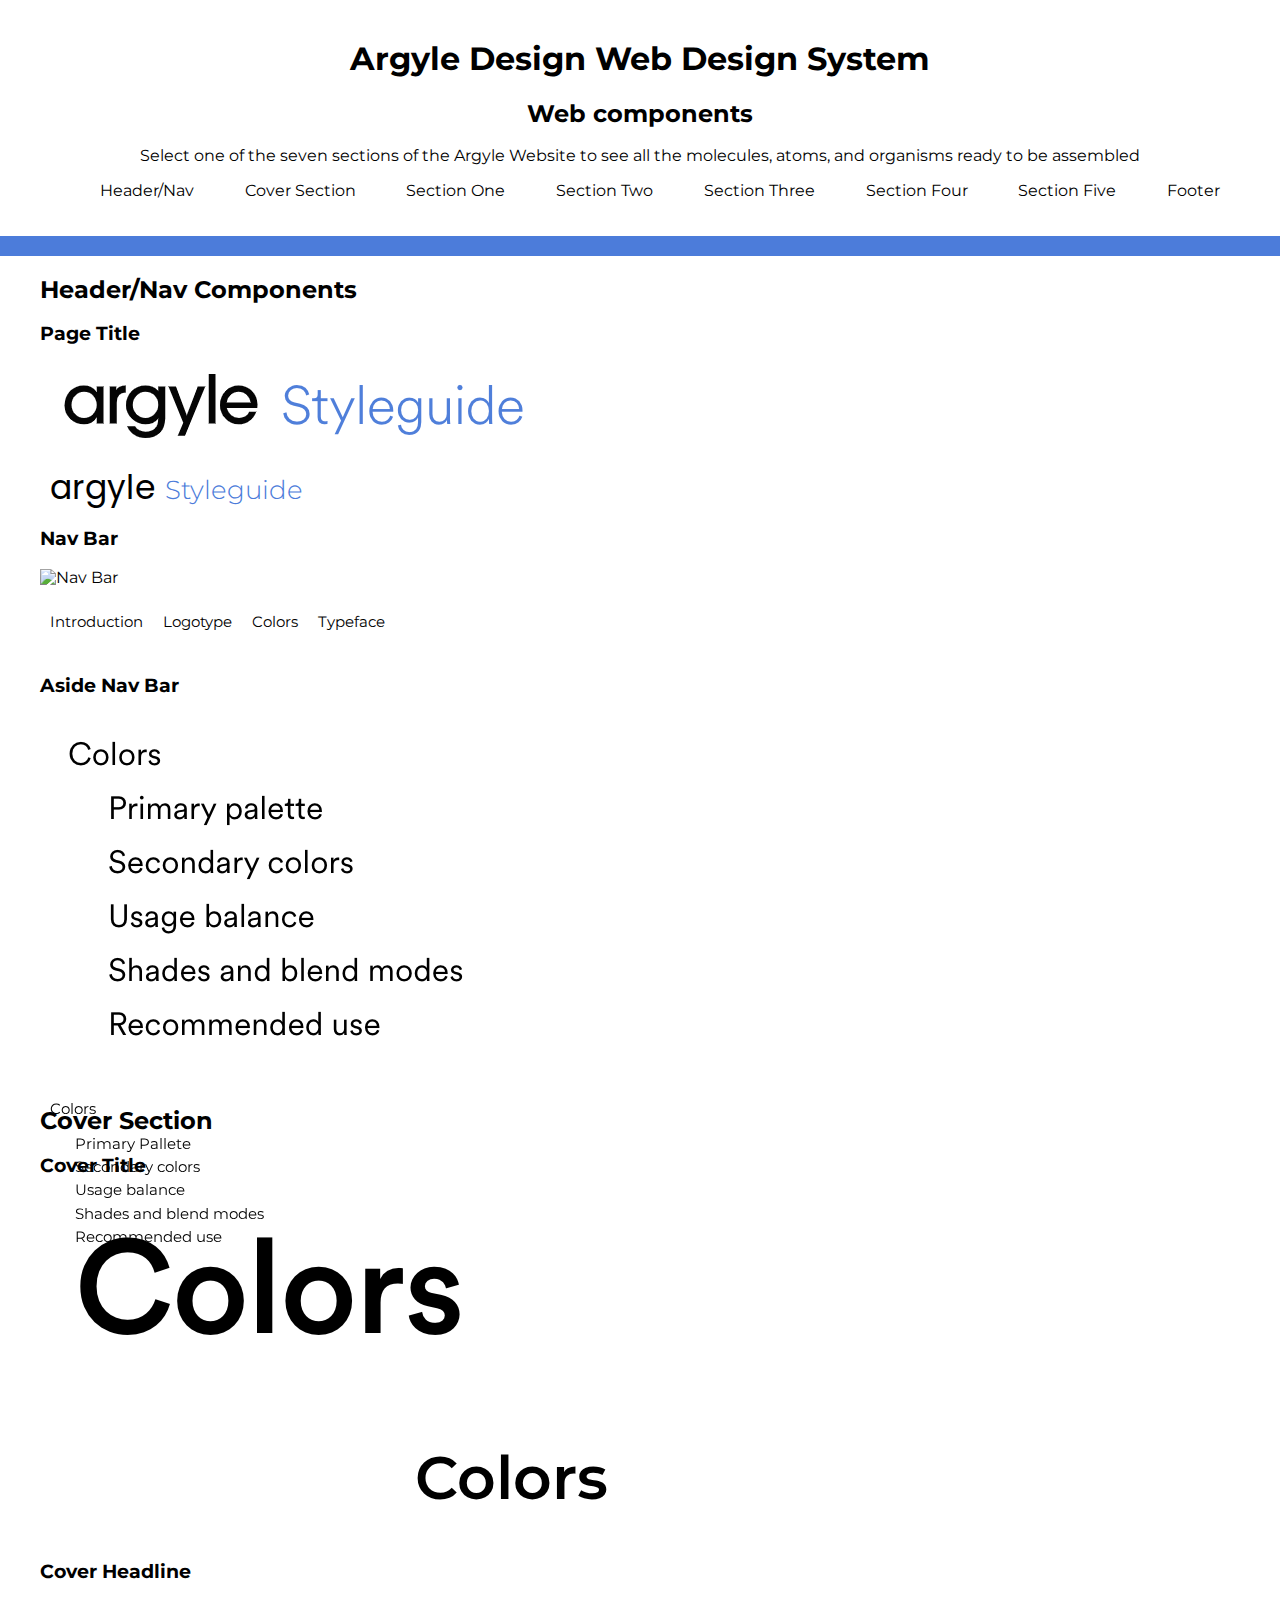
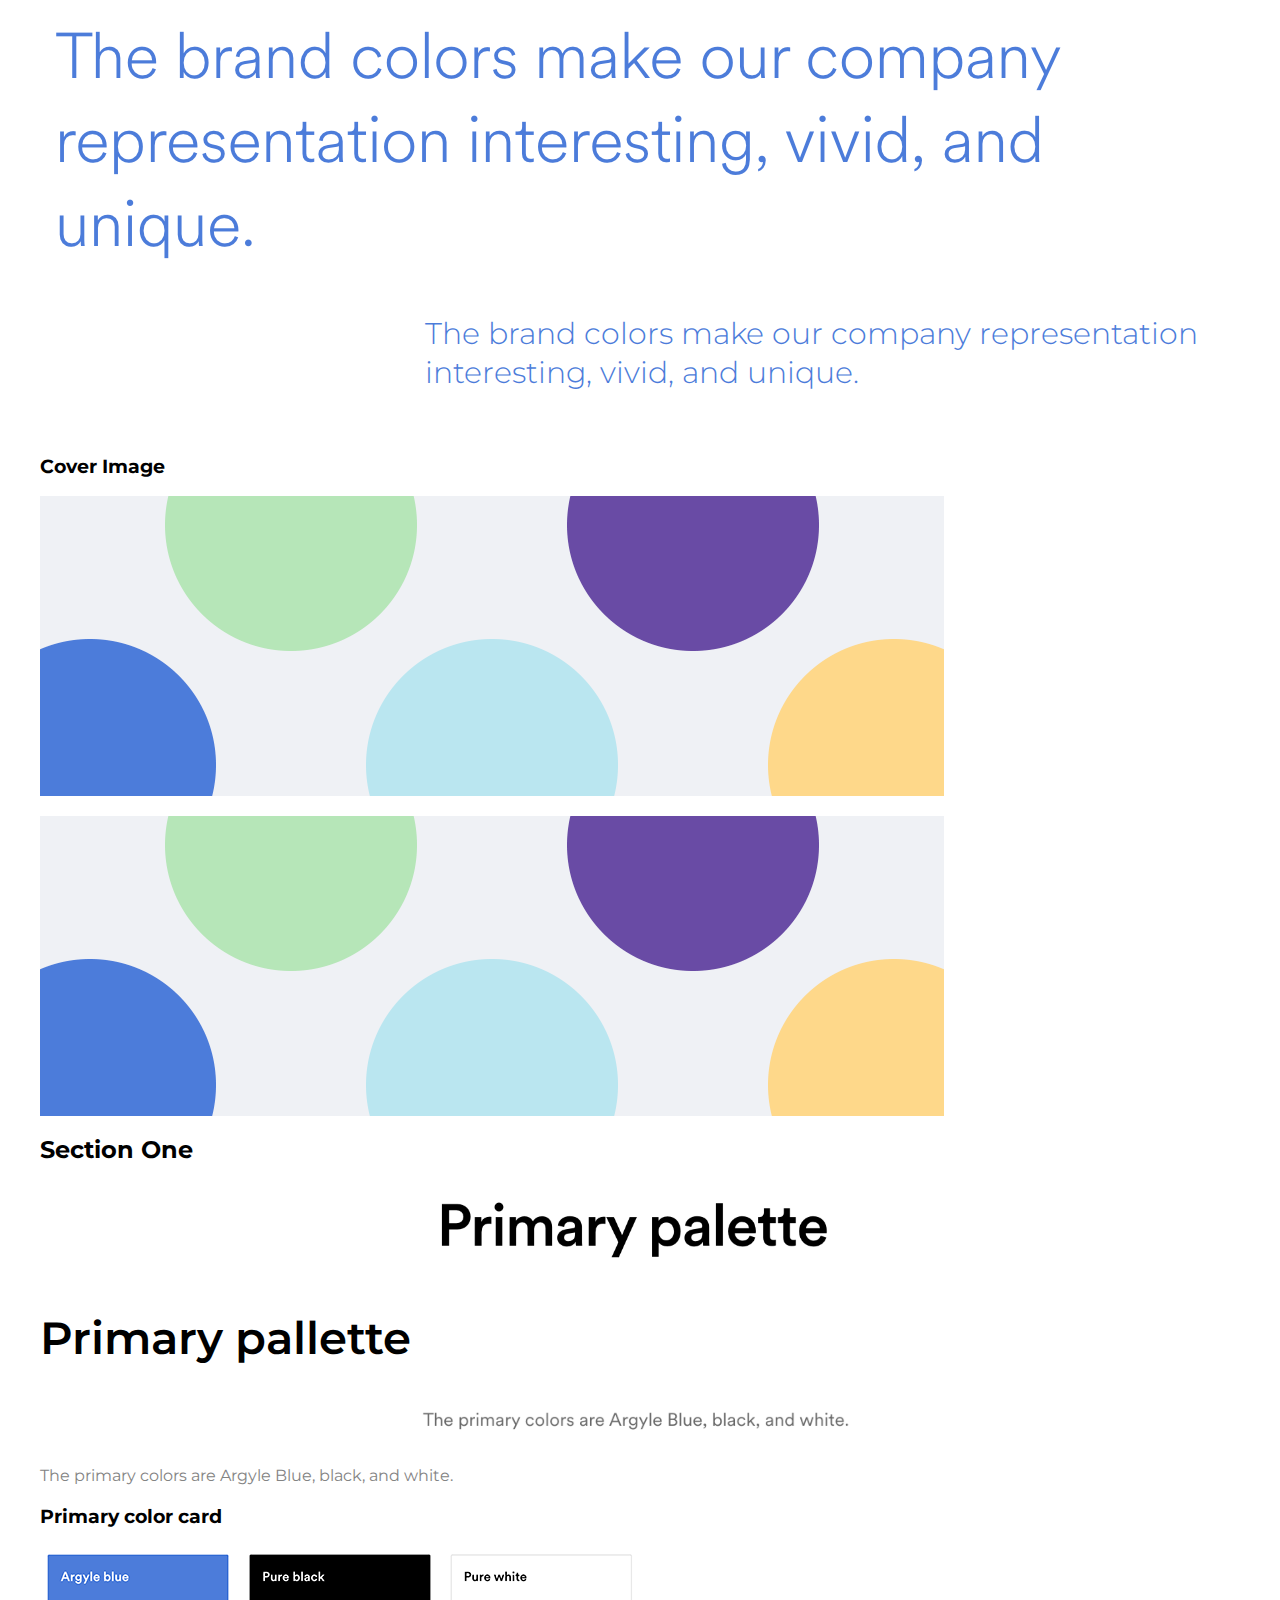
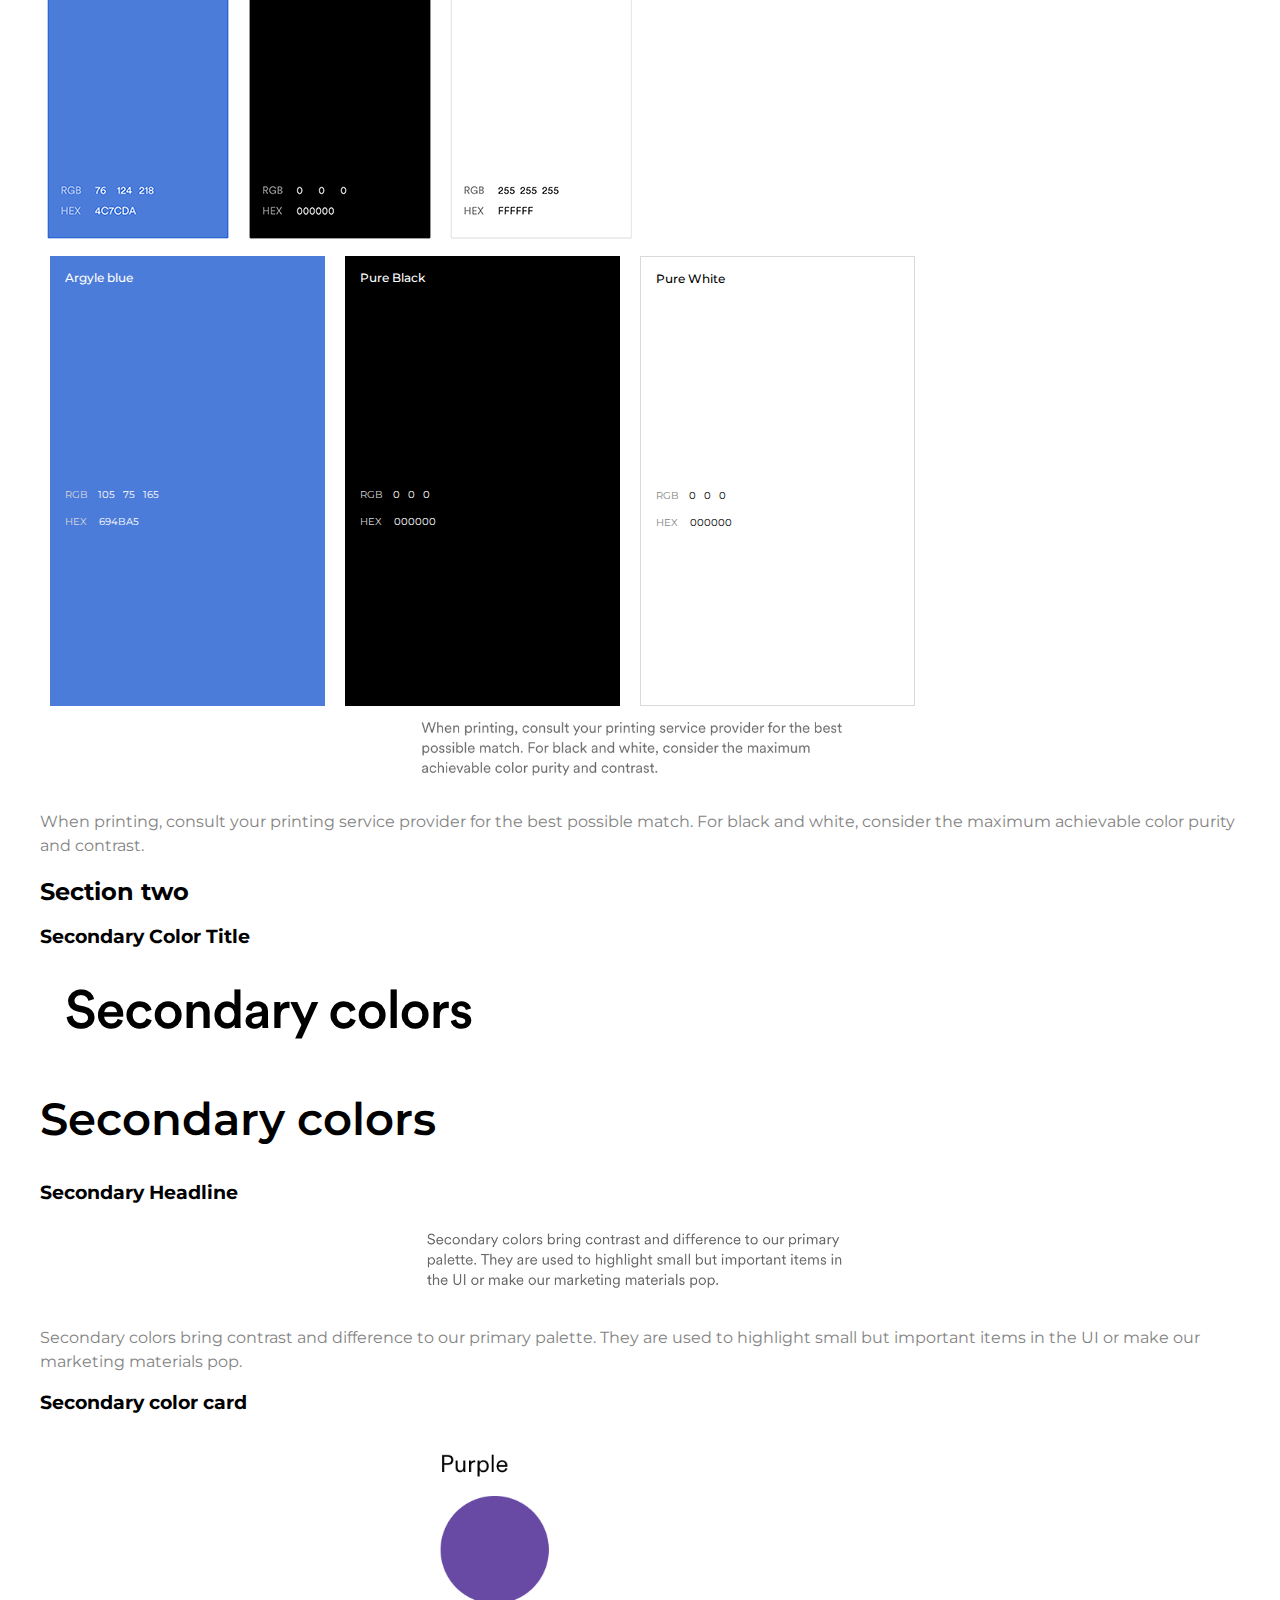
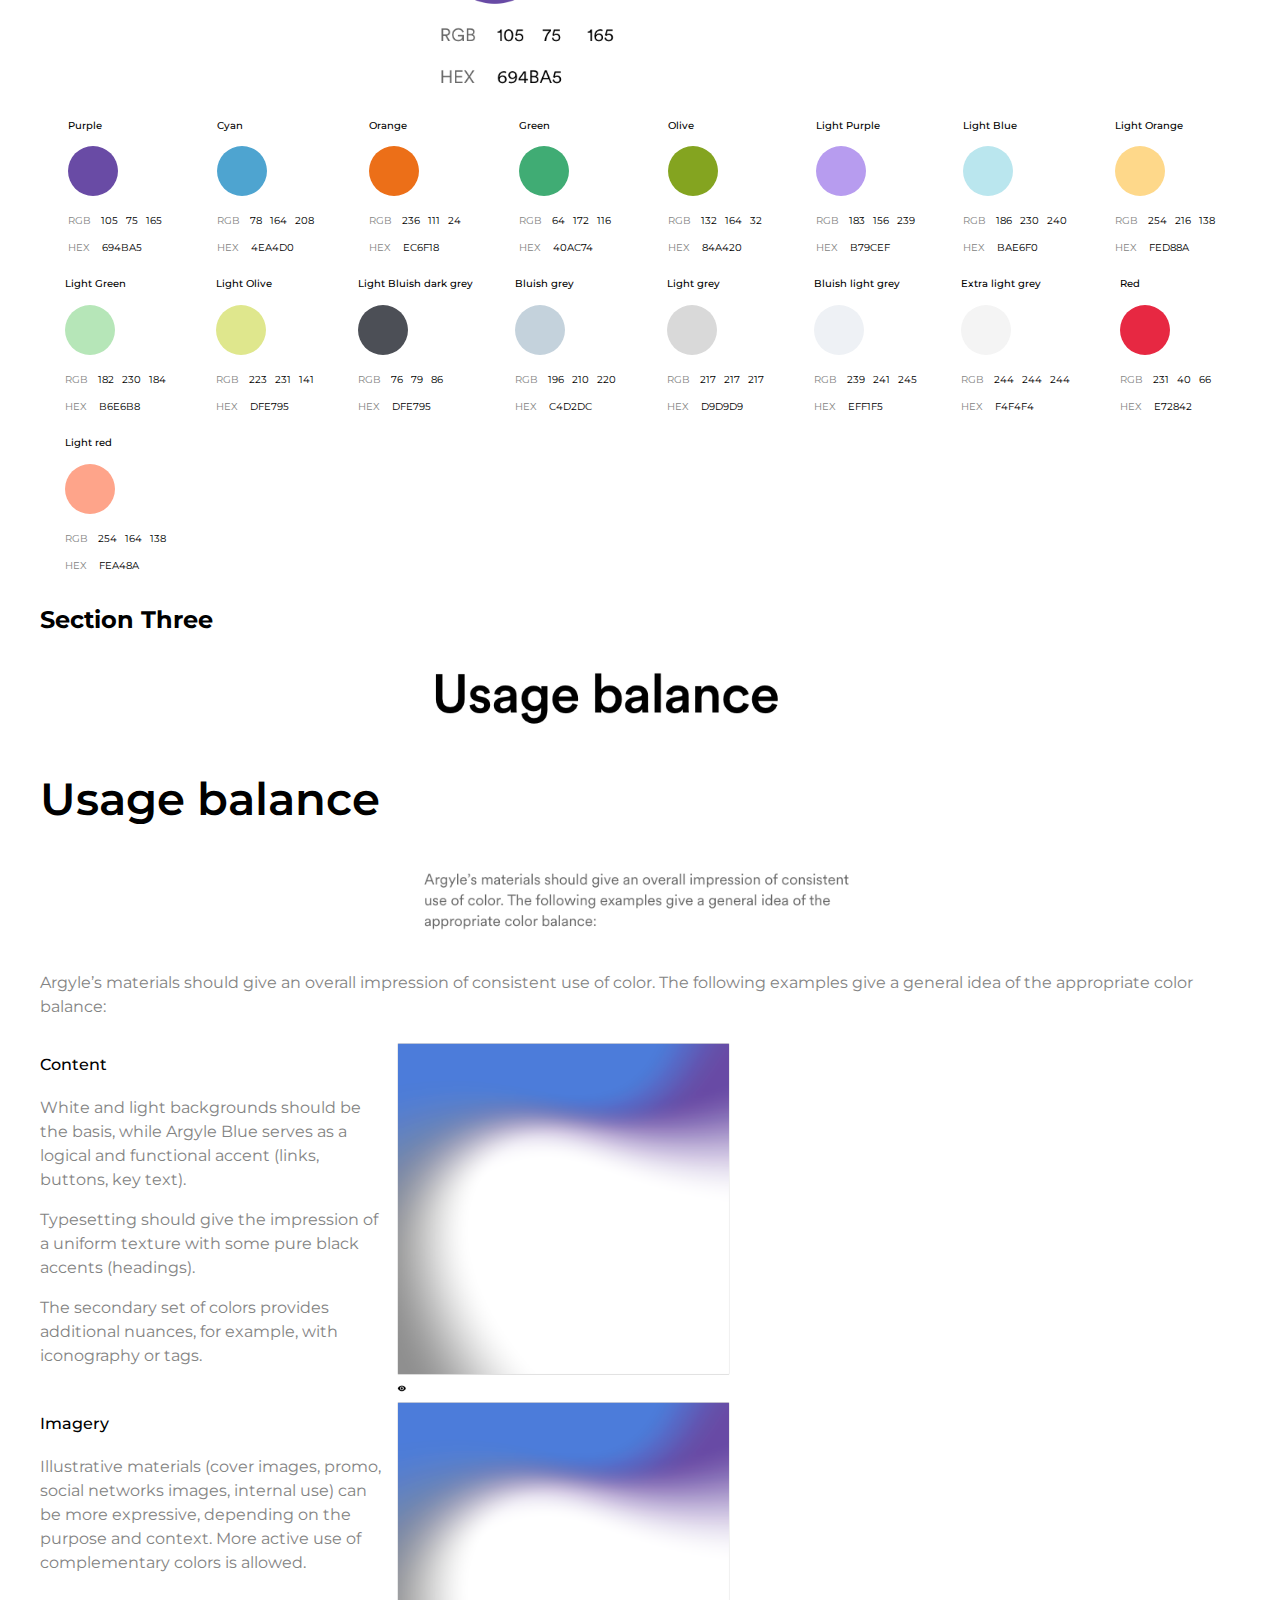
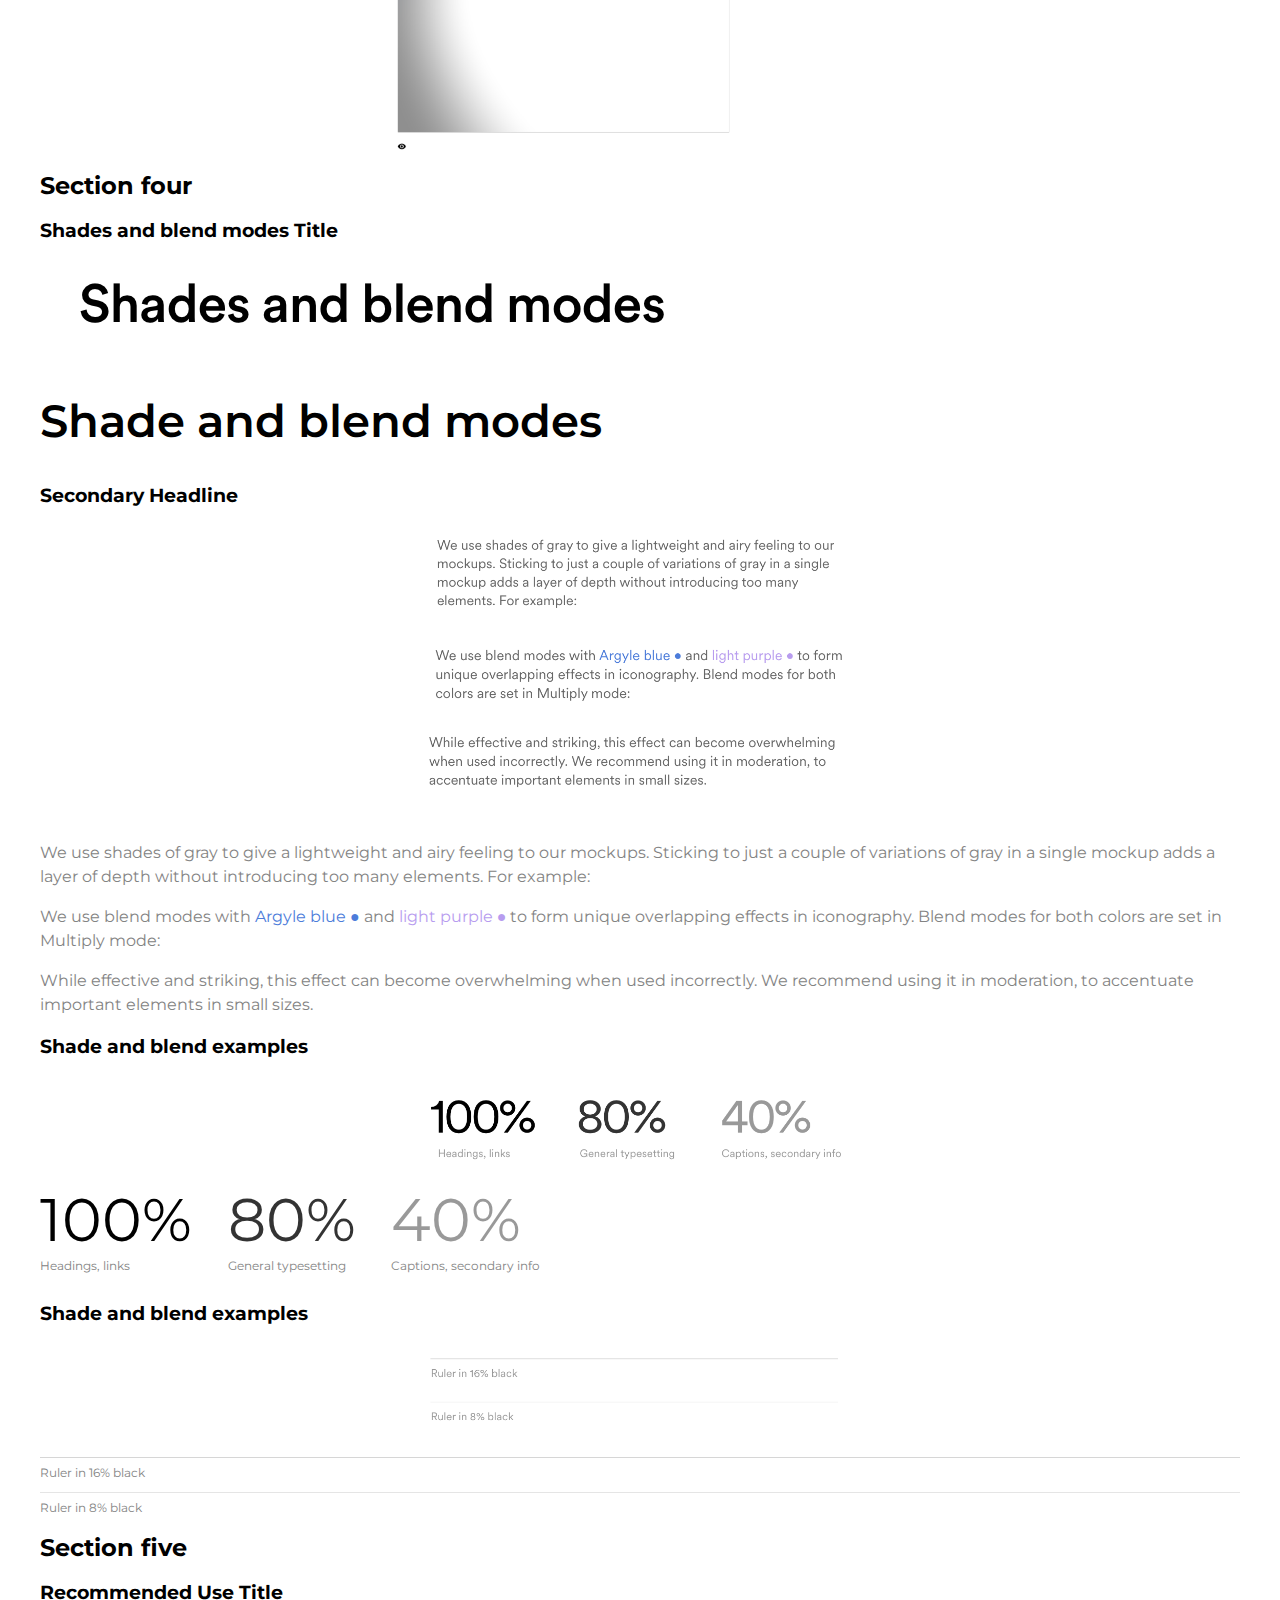
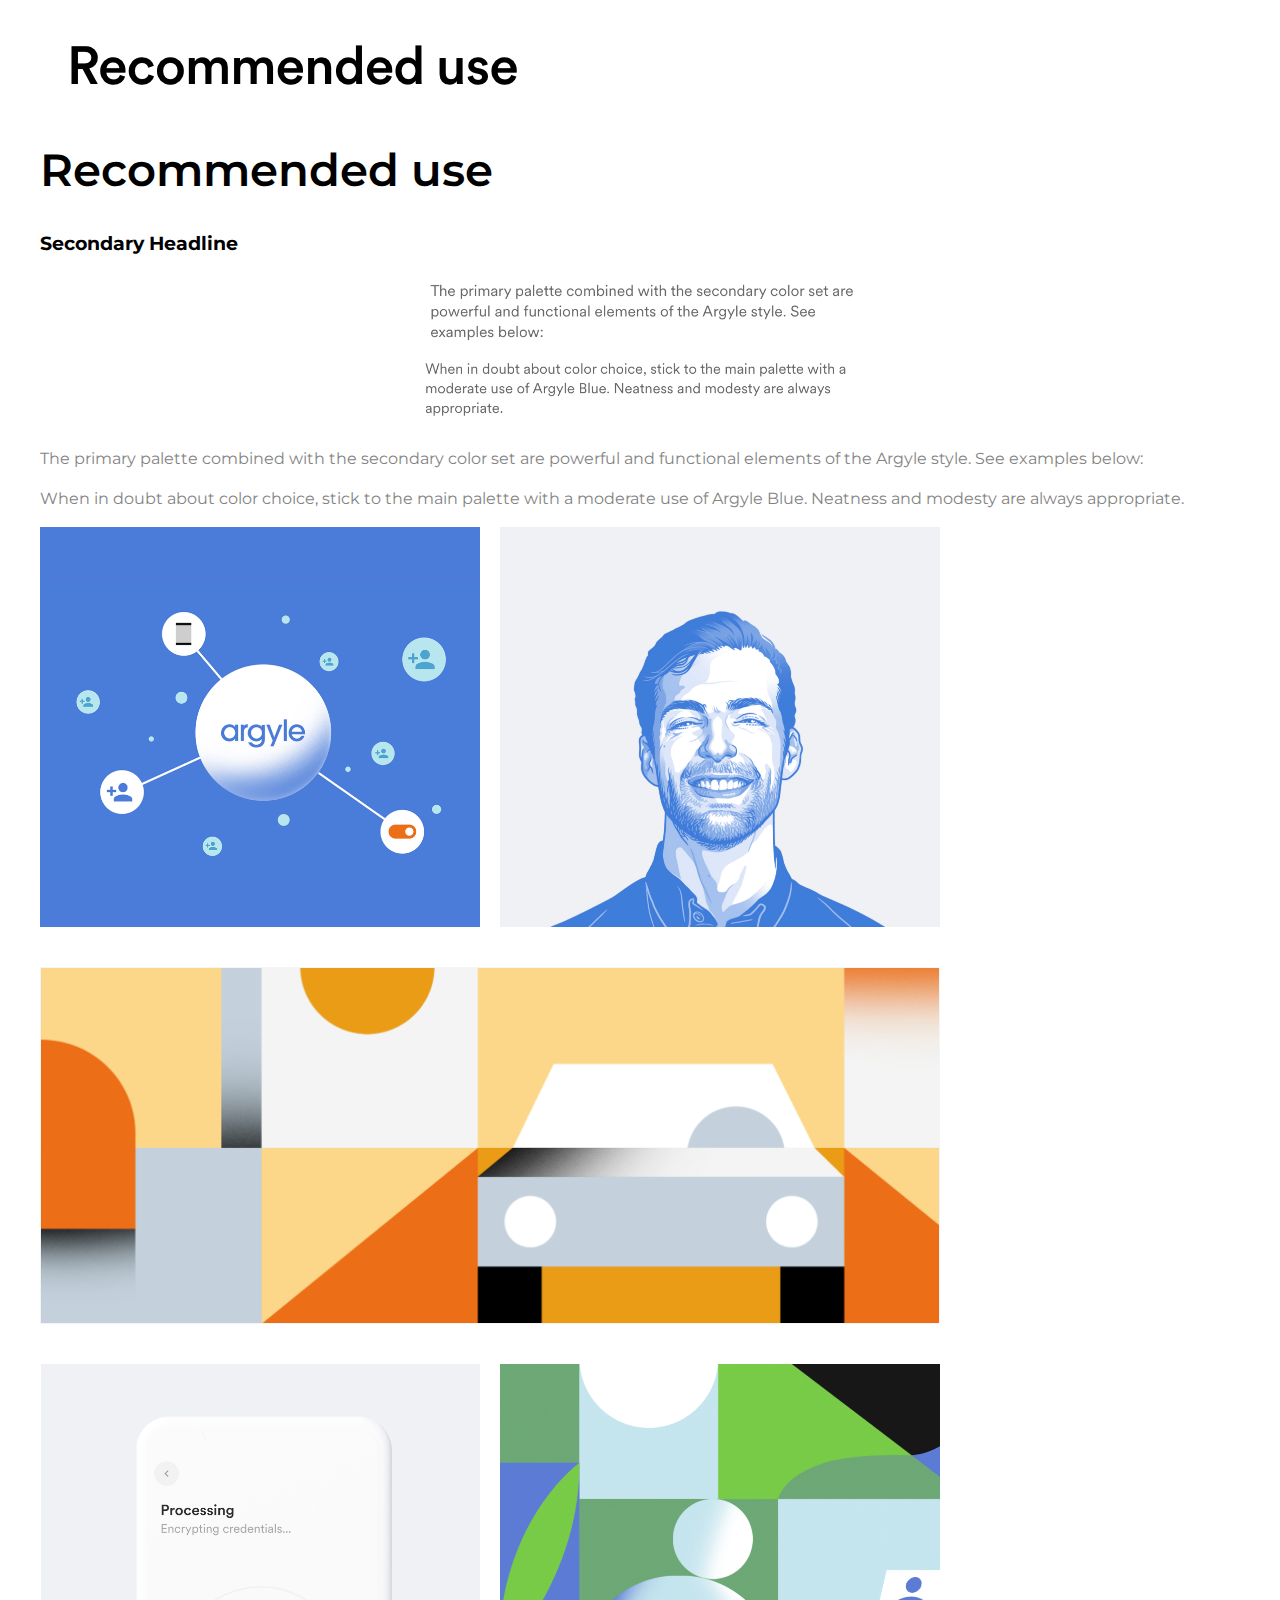
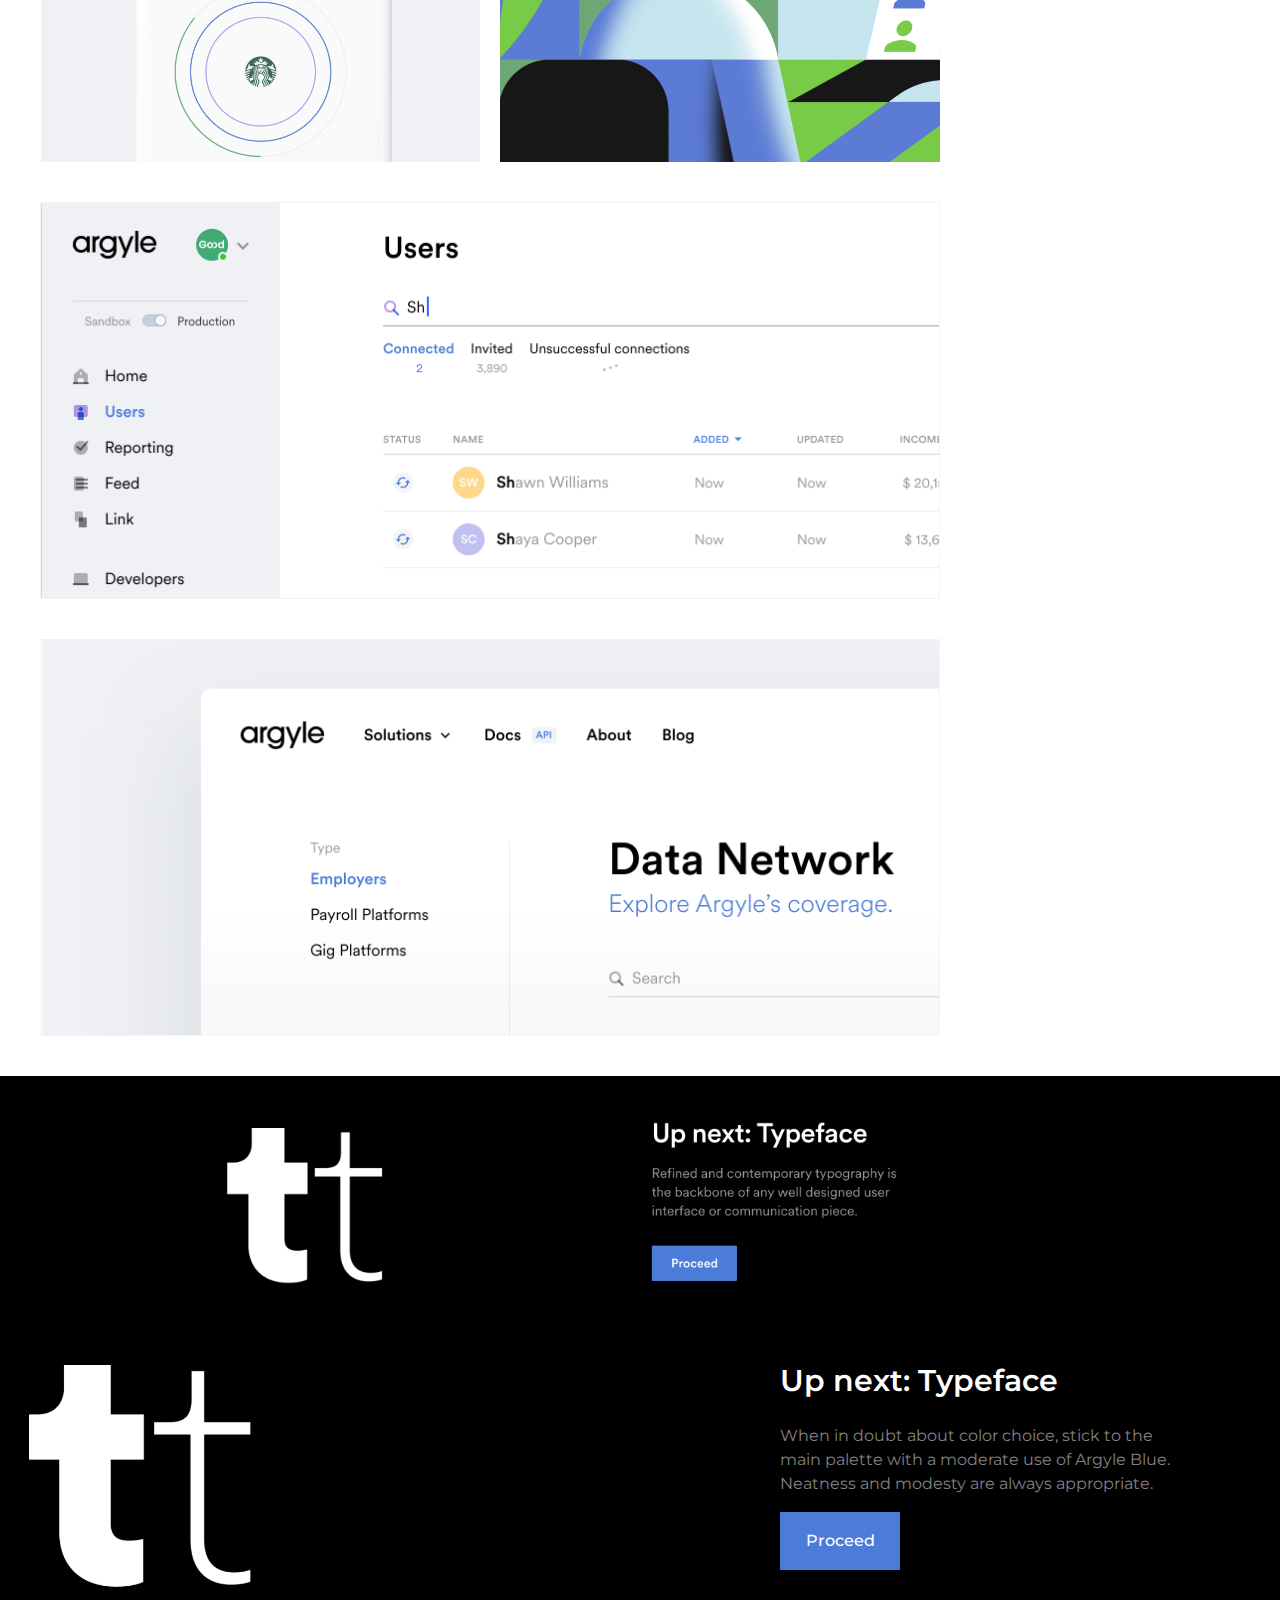
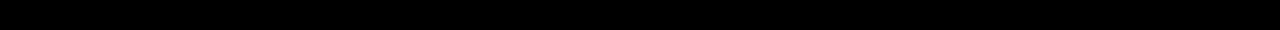
==== components/index.html @ 623e351e "Start of final website" ====
<!DOCTYPE html>
<html lang="en">
    <head>
        <meta charset="UTF-8">
        <link rel="stylesheet" href="../css/main.css">
        <link href="../css/normalize.css" rel="stylesheet">        
        <link rel="preconnect" href="https://fonts.gstatic.com">
<link href="https://fonts.googleapis.com/css2?family=Montserrat:wght@100;200;300;400;500;600;700;800;900&family=Poppins:wght@100;200;300;400;500;600;700&display=swap" rel="stylesheet">
    <title>Components | argyle styleguide</title>
    </head>

    <body>
    <div class="page-header__color">
        <div class="page-header">
        <h1>Argyle Design Web Design System</h1>
        <h2>Web components</h2>
            <p>Select one of the seven sections of the Argyle Website to see all the molecules, atoms, and organisms ready to be assembled</p>
        <ul class="pagenav">
            <li><a href="#header-nav">Header/Nav</a></li>
            <li><a href="#cover-section">Cover Section</a></li>
            <li><a href="#section-one">Section One</a></li>
            <li><a href="#section-two">Section Two</a></li>
            <li><a href="#section-three">Section Three</a></li>
            <li><a href="#section-four">Section Four</a></li>
            <li><a href="#section-five">Section Five</a></li>
            <li><a href="#footer">Footer</a></li>
        </ul>
    </div>
</div>
    <div class="site__container">
        <h2 id="header-nav">Header/Nav Components</h2>
        <article class="component">
            <h3 class="component__name">Page Title</h3>
            <img 
            srcset="../components/img/argyleStyleguideImages/Header/Header_sitename.png 2x"
            src="../components/img/argyleStyleguideImages/Header/Header_sitename.png"
            alt="page title">
        <div class="component_code">
            <h1><span class="site__name1">argyle</span><span class="site__name2">Styleguide</span></h1>
        </div>
        </article>

        <article class="component">
            <h3 class="component__name">Nav Bar</h3>
            <img 
            srcset="../components/img/argyleStyleguideImages/Header/navbar_list.png 2x"
            src="../components/img/argyleStyleguideImages/Header/navbar_list.pngf"
            alt="Nav Bar">
        <div class="navbar">
            <ul class="navbar__list">
                <li><a href="https://argyle.design/typeface/">Introduction</a></li>
                <li><a href="https://argyle.design/logo/">Logotype</a></li>
                <li class="navbar__current"><a href="https://argyle.design/colors/">Colors</a></li>
                <li><a href="https://argyle.design/typeface/">Typeface</a></li>
            </Ul>
        </div>
        </article>

        <article class="component">
            <h3 class="component__name">Aside Nav Bar</h3>
            <img
            srcset="img/argyleStyleguideImages/aside/asidenav.png 2x"
            src="img/argyleStyleguideImages/aside/asidenav.png"
            alt="Aside Nav Bar">
        <div class="asidenavbar">
            <h2 class="asidenavbor__menutitle">Colors</h2>
            <ul class="asidenavbar__list">
                <li><a href="#!">Primary Pallete</a></li>
                <li><a href="#!">Secondary colors</a></li>
                <li><a href="#!">Usage balance</a></li>
                <li><a href="#!">Shades and blend modes</a></li>
                <li><a href="#!">Recommended use</a></li>
            </Ul>
        </div>
        </article>

        <h2 id="cover-section">Cover Section</h2>
        <article class="component">
            <h3 class="component__name">Cover Title</h3>
            <img 
            srcset="img/argyleStyleguideImages/cover/cover__title.png 2x"
            src="img/argyleStyleguideImages/cover/cover__title.png"
            alt="Cover Title">
        <div class="component">
            <h2 class="cover__title">Colors</h2>
        </div>
        </article>

        <article class="component">
            <h3 class="component__name">Cover Headline</h3>
            <img 
            srcset="../components/img/argyleStyleguideImages/cover/cover__headline@2x.png 2x"
            src="../components/img/argyleStyleguideImages/cover/cover__headline@2x.png" alt="covercontent">
        <div class="component_code">
            <p class="cover__headline">The brand colors make our company representation interesting, vivid, and unique.</p>
        </div>
        </article>

        <article class="component">
            <h3 class="component__name">Cover Image</h3>
            <img 
            srcset="../components/img/argyleStyleguideImages/cover/cover__image.png 2x"
          src="../components/img/argyleStyleguideImages/cover/cover__image.png"
          alt="Cover Image">
        <div class="component_code">
            <img class="cover__image"
          src="../components/img/argyleStyleguideImages/cover/cover__image.png"
          alt="Cover Image">
        </div>
        </article>
        
        <h2 id="section-one">Section One</h2>
        <article class="component">
            <div class="sectionone">
            <img class="sectionone__image"
            src="../components/img/argyleStyleguideImages/Sectionone/sectionone__title@2x.png"
            alt="sectio one image">
            </div>
        <div class="component">
            <h2 class="section__title">Primary pallette</h2>
        </div>
        </article>

        <article class="component">
            <div class="sectionone">
            <img class="sectionone__image"
            src="../components/img/argyleStyleguideImages/Sectionone/sectionone__heading.png" alt="covercontent">
            </div>
        <div class="component_code">
            <p class="section__headline">The primary colors are Argyle Blue, black, and white.
            </p>
        </div>
        </article>

<article class="component">
            <h3 class="component__name">Primary color card</h3>
            <img 
            srcset="../components/img/argyleStyleguideImages/Sectionone/sectionone__card@2x.png 2x"
            src="../components/img/argyleStyleguideImages/Sectionone/sectionone__card@2x.png"
            alt="section one card">

    <div class="colorcardcontainer">
            <div class="primarycolorcard">
                <h2 class="primarycolorcard__title">Argyle blue</h2>
                    <div class="primarycolorcard__rgb"><span                    class="primarycolorcard__rgb--title">RGB</span><span class="primarycolorcard__rgb--numbers">105  75  165</span>
                    </div>
                <div class="primarycolorcard__hex"><span class="primarycolorcard__hex--title">HEX</span><span class="primarycolorcard__hex--numbers">694BA5</span>
                </div>
            </div>

            <div class="component">
                <div class="primarycolorcard__black">
                    <h2 class="primarycolorcard__title">Pure Black</h2>
                    <div class="primarycolorcard__rgb"><span class="primarycolorcard__rgb--title">RGB</span><span class="primarycolorcard__rgb--numbers">0  0  0</span>
                    </div>
                    <div class="primarycolorcard__hex"><span class="primarycolorcard__hex--title">HEX</span><span class="primarycolorcard__hex--numbers">000000</span>
                    </div>
                </div>
            </div>

            <div class="component">
                <div class="primarycolorcard__white">
                <h2 class="primarycolorcard__title--white">Pure White</h2>
                <div class="primarycolorcard__rgb"><span class="primarycolorcard__rgb--titlewhite">RGB</span><span class="primarycolorcard__rgb--numberswhite">0  0  0</span>
                </div>
                <div class="primarycolorcard__hexwhite"><span class="primarycolorcard__hex--titlewhite">HEX</span><span class="primarycolorcard__hex--numberswhite">000000</span>
                </div>
            </div>
            </div>
    </div> <!--colorcardcontainer-->
</article>

        <article class="component">
            <div class="sectionone">
            <img 
            class="sectionone__image"
            src="../components/img/argyleStyleguideImages/Sectionone/sectionone__content.png" alt="covercontent">
            </div>
        <div class="component_code">
            <p class="section__headline">When printing, consult your printing service provider for the best possible match. For black and white, consider the maximum achievable color purity and contrast.
            </p>
        </div>
        </article>

        <h2 id="section-two">Section two</h2>
        <h3 class="component__name">Secondary Color Title</h3>
        <article class="component">
            <img 
            srcset="img/argyleStyleguideImages/Sectiontwo/section__title.png"
            src="img/argyleStyleguideImages/Sectiontwo/section__title.png"
            alt="section two title">
        <div class="component">
            <h2 class="section__title">Secondary colors</h2>
        </div>
        </article>

        <article class="component">
            <h3 class="component__name">Secondary Headline</h3>
            <div class="sectionone">
            <img class="sectionone__image"
            src="../components/img/argyleStyleguideImages/Sectiontwo/section__heading.png" alt="covercontent">
            </div>
        <div class="component_code">
            <p class="section__headline">Secondary colors bring contrast and difference to our primary palette. They are used to highlight small but important items in the UI or make our marketing materials pop. </p>
        </div>
        </article>

        <article class="component">
            <h3 class="component__name">Secondary color card</h3>
            <div class="sectionone">
            <img class="sectionone__image"
            srcset="img/argyleStyleguideImages/Sectiontwo/sectiontwocard.png"
            src="img/argyleStyleguideImages/Sectiontwo/sectiontwocard.png"
            alt="section two color card">
            </div>
        
    <div class="secondarycolorcard__grid">
        <div class="colorcard">
            <h2 class="colorcard__title">Purple</h2>
            <span class="colorcard__dot"></span>
            <div class="colorcard__rgb"><span class="colorcard__rgb--title">RGB</span><span class="colorcard__rgb--numbers">105  75  165</span></div>
            <div class="colorcard__hex"><span class="colorcard__hex--title">HEX</span><span class="colorcard__hex--numbers">694BA5</span></div>
        </div>

        <div class="colorcard">
            <h2 class="colorcard__title">Cyan</h2>
            <span class="colorcard__dot--cyan"></span>
            <div class="colorcard__rgb"><span class="colorcard__rgb--title">RGB</span><span class="colorcard__rgb--numbers">78  164  208</span></div>
            <div class="colorcard__hex"><span class="colorcard__hex--title">HEX</span><span class="colorcard__hex--numbers">4EA4D0</span></div>
        </div>

        <div class="colorcard">
            <h2 class="colorcard__title">Orange</h2>
            <span class="colorcard__dot--orange"></span>
            <div class="colorcard__rgb"><span class="colorcard__rgb--title">RGB</span><span class="colorcard__rgb--numbers">236  111  24</span></div>
            <div class="colorcard__hex"><span class="colorcard__hex--title">HEX</span><span class="colorcard__hex--numbers">EC6F18</span></div>
        </div>
            
        <div class="colorcard">
            <h2 class="colorcard__title">Green</h2>
            <span class="colorcard__dot--green"></span>
            <div class="colorcard__rgb"><span class="colorcard__rgb--title">RGB</span><span class="colorcard__rgb--numbers">64  172  116</span></div>
            <div class="colorcard__hex"><span class="colorcard__hex--title">HEX</span><span class="colorcard__hex--numbers">40AC74</span></div>
        </div>

        <div class="colorcard">
            <h2 class="colorcard__title">Olive</h2>
            <span class="colorcard__dot--olive"></span>
            <div class="colorcard__rgb"><span class="colorcard__rgb--title">RGB</span><span class="colorcard__rgb--numbers">132  164  32</span></div>
            <div class="colorcard__hex"><span class="colorcard__hex--title">HEX</span><span class="colorcard__hex--numbers">84A420</span></div>
        </div>
            
        <div class="colorcard">
            <h2 class="colorcard__title">Light Purple</h2>
            <span class="colorcard__dot--lightpurple"></span>
            <div class="colorcard__rgb"><span class="colorcard__rgb--title">RGB</span><span class="colorcard__rgb--numbers">183  156  239</span></div>
            <div class="colorcard__hex"><span class="colorcard__hex--title">HEX</span><span class="colorcard__hex--numbers">B79CEF</span></div>
        </div>

        <div class="colorcard">
            <h2 class="colorcard__title">Light Blue</h2>
            <span class="colorcard__dot--lightblue"></span>
            <div class="colorcard__rgb"><span class="colorcard__rgb--title">RGB</span><span class="colorcard__rgb--numbers">186  230  240</span></div>
            <div class="colorcard__hex"><span class="colorcard__hex--title">HEX</span><span class="colorcard__hex--numbers">BAE6F0</span></div>
        </div>

        <div class="colorcard">
            <h2 class="colorcard__title">Light Orange</h2>
            <span class="colorcard__dot--lightorange"></span>
            <div class="colorcard__rgb"><span class="colorcard__rgb--title">RGB</span><span class="colorcard__rgb--numbers">254  216  138</span></div>
            <div class="colorcard__hex"><span class="colorcard__hex--title">HEX</span><span class="colorcard__hex--numbers">FED88A</span></div>
        </div>

        <div class="colorcard">
            <h2 class="colorcard__title">Light Green</h2>
            <span class="colorcard__dot--lightgreen"></span>
            <div class="colorcard__rgb"><span class="colorcard__rgb--title">RGB</span><span class="colorcard__rgb--numbers">182  230  184</span></div>
            <div class="colorcard__hex"><span class="colorcard__hex--title">HEX</span><span class="colorcard__hex--numbers">B6E6B8
            </span></div>
        </div>

        <div class="colorcard">
            <h2 class="colorcard__title">Light Olive</h2>
            <span class="colorcard__dot--lightolive"></span>
            <div class="colorcard__rgb"><span class="colorcard__rgb--title">RGB</span><span class="colorcard__rgb--numbers">223 231 141</span></div>
            <div class="colorcard__hex"><span class="colorcard__hex--title">HEX</span><span class="colorcard__hex--numbers">DFE795</span></div>
        </div>

        <div class="colorcard">
            <h2 class="colorcard__title">Light Bluish dark grey</h2>
            <span class="colorcard__dot--bdg"></span>
            <div class="colorcard__rgb"><span class="colorcard__rgb--title">RGB</span><span class="colorcard__rgb--numbers">76 79 86</span></div>
            <div class="colorcard__hex"><span class="colorcard__hex--title">HEX</span><span class="colorcard__hex--numbers">DFE795</span></div>
        </div>

        <div class="colorcard">
            <h2 class="colorcard__title">Bluish grey</h2>
            <span class="colorcard__dot--bluishgrey"></span>
            <div class="colorcard__rgb"><span class="colorcard__rgb--title">RGB</span><span class="colorcard__rgb--numbers">196 210 220</span></div>
            <div class="colorcard__hex"><span class="colorcard__hex--title">HEX</span><span class="colorcard__hex--numbers">C4D2DC</span></div>
        </div>

        <div class="colorcard">
            <h2 class="colorcard__title">Light grey</h2>
            <span class="colorcard__dot--lightgrey"></span>
            <div class="colorcard__rgb"><span class="colorcard__rgb--title">RGB</span><span class="colorcard__rgb--numbers">217 217 217</span></div>
            <div class="colorcard__hex"><span class="colorcard__hex--title">HEX</span><span class="colorcard__hex--numbers">D9D9D9</span></div>
        </div>

        <div class="colorcard">
            <h2 class="colorcard__title">Bluish light grey</h2>
            <span class="colorcard__dot--blg"></span>
            <div class="colorcard__rgb"><span class="colorcard__rgb--title">RGB</span><span class="colorcard__rgb--numbers">239 241 245</span></div>
            <div class="colorcard__hex"><span class="colorcard__hex--title">HEX</span><span class="colorcard__hex--numbers">EFF1F5</span></div>
        </div>

        <div class="colorcard">
            <h2 class="colorcard__title">Extra light grey</h2>
            <span class="colorcard__dot--elg"></span>
            <div class="colorcard__rgb"><span class="colorcard__rgb--title">RGB</span><span class="colorcard__rgb--numbers">244 244 244</span></div>
            <div class="colorcard__hex"><span class="colorcard__hex--title">HEX</span><span class="colorcard__hex--numbers">F4F4F4</span></div>
        </div>

        <div class="colorcard">
            <h2 class="colorcard__title">Red</h2>
            <span class="colorcard__dot--red"></span>
            <div class="colorcard__rgb"><span class="colorcard__rgb--title">RGB</span><span class="colorcard__rgb--numbers">231 40 66</span></div>
            <div class="colorcard__hex"><span class="colorcard__hex--title">HEX</span><span class="colorcard__hex--numbers">E72842</span></div>
        </div>

        <div class="colorcard">
            <h2 class="colorcard__title">Light red</h2>
            <span class="colorcard__dot--lightred"></span>
            <div class="colorcard__rgb"><span class="colorcard__rgb--title">RGB</span><span class="colorcard__rgb--numbers">254 164 138</span></div>
            <div class="colorcard__hex"><span class="colorcard__hex--title">HEX</span><span class="colorcard__hex--numbers">FEA48A</span></div>
        </div>

    </div>
     
        </article>

        <h2 id="section-three">Section Three</h2>
        <article class="component">
            <div class="sectionone">
            <img class="sectionone__image"
            src="../components/img/argyleStyleguideImages/Sectionthree/section__title.png"
            alt="section three title">
        </div>
        <div class="component">
            <h2 class="section__title">Usage balance</h2>
        </div>
        </article>
        <article class="component">
            <div class="sectionone">
            <img 
            class="sectionone__image"
            src="../components/img/argyleStyleguideImages/Sectionthree/section__heading.png" alt="section three heading">
            </div>
        <div class="component_code">
            <p class="section__headline">Argyle’s materials should give an overall impression of consistent use of color. The following examples give a general idea of the appropriate color balance:
            </p>
        </div>
        </article>

        <div class="usagebalance__container">
            <div class="usagebalance__content">
                <h4>Content</h4>
                <p class="section__headline">White and light backgrounds should be the basis, while Argyle Blue serves as a logical and functional accent (links, buttons, key text).</p>
                <p class="section__headline">Typesetting should give the impression of a uniform texture with some pure black accents (headings).</p>
                <p class="section__headline">The secondary set of colors provides additional nuances, for example, with iconography or tags.</p>
            </div>
            <div class="sectionthree">
            <img class="sectionthree__image" src="../components/img/argyleStyleguideImages/Sectionthree/sectionthreecard__image.png"
            alt="second three card image">
            </div>
        </div>

        <div class="usagebalance__container">
            <div class="usagebalance__content">
                <h4>Imagery</h4>
                <p class="section__headline">Illustrative materials (cover images, promo, social networks images, internal use) can be more expressive, depending on the purpose and context. More active use of complementary colors is allowed.</p>
            </div>
            <div class="sectionthree">
            <img class="sectionthree__image" src="../components/img/argyleStyleguideImages/Sectionthree/sectionthreecard__image.png"
            alt="section three card image">
            </div>
        </div>

        <h2 id="section-four">Section four</h2>
        <h3 class="component__name">Shades and blend modes Title</h3>
        <article class="component">
            <img 
            src="../components/img/argyleStyleguideImages/Sectionfour/section__title.png"
            alt="section four title">
        <div class="component">
            <h2 class="section__title">Shade and blend modes</h2>
        </div>
        </article>

        <article class="component">
            <h3 class="component__name">Secondary Headline</h3>
            <div class="sectionone">
            <img class="sectionone__image"
            src="../components/img/argyleStyleguideImages/Sectionfour/section__content.png" alt="section four content">
            <img class="sectionone__image"
            src="../components/img/argyleStyleguideImages/Sectionfour/shade__content.png"
            alt="section four content">
            <img class="sectionone__image"
            src="../components/img/argyleStyleguideImages/Sectionfour/shade__content2.png"
            alt="section four content">
            </div>
          
        <div class="component_code">
            <p class="section__headline">We use shades of gray to give a lightweight and airy feeling to our mockups. Sticking to just a couple of variations of gray in a single mockup adds a layer of depth without introducing too many elements. For example: </p>
            <p class="section__headline">We use blend modes with <span class="blue"> Argyle blue &#x25cf; </span> and <span class="lightpurple"> light purple &#x25cf; </span> to form unique overlapping effects in iconography. Blend modes for both colors are set in Multiply mode:</p>
            <p class="section__headline">While effective and striking, this effect can become overwhelming when used incorrectly. We recommend using it in moderation, to accentuate important elements in small sizes. </p>
        </div>
        </article>

        <article>
        <h3 class="component__name">Shade and blend examples</h3>
        <div class="sectionone">
        <img class="sectionone__image"
        src="../components/img/argyleStyleguideImages/Sectionfour/shade__size—shade.png" alt="shade and size image">
        </div>

            <div class="sectionfourflex">
                <div class="sectionfour100">
                    <p class="sectionfour__100">100%</p>
                    <p class="sectionfourflex__headline">Headings, links</p>
                </div> 
                <div class="sectionfour80">
                    <p class="sectionfour__80">80%</p>
                    <p class="sectionfourflex__headline">General typesetting</p>
                </div>
                <div class="sectionfour40">
                    <p class="sectionfour__40">40%</p>
                    <p class="sectionfourflex__headline">Captions, secondary info</p>
                </div>
            </div>
        </article>

        <article>
            <h3 class="component__name">Shade and blend examples</h3>
            <div class="sectionone">
            <img class="sectionone__image"
            src="../components/img/argyleStyleguideImages/Sectionfour/shade__ruler.png"
            alt="shade ruler">
            </div>
    
                <div class="sectionfourruler">
                    <div class="ruler">
                        <p class="ruler__headline16">Ruler in 16% black</p>
                        <p class="ruler__headline8">Ruler in 8% black</p>
                    </div>
                </div>
        </article>

        <h2 id="section-five">Section five</h2>
        <h3 class="component__name">Recommended Use Title</h3>
        <article class="component">
            <img 
            src="../components/img/argyleStyleguideImages/Sectionfive/section__title.png"
            alt="section five title">
        <div class="component">
            <h2 class="section__title">Recommended use</h2>
        </div>
        </article>

        <article class="component">
            <h3 class="component__name">Secondary Headline</h3>
            <div class="sectionone">
            <img class="sectionone__image"
            src="../components/img/argyleStyleguideImages/Sectionfive/section__heading.png" alt="content image">
            <img class="sectionone__image"
            src="../components/img/argyleStyleguideImages/Sectionfive/section__content.png" alt="content image">
            </div>
          
        <div class="component_code">
            <p class="section__headline">The primary palette combined with the secondary color set are powerful and functional elements of the Argyle style. See examples below: </p>
            <p class="section__headline">When in doubt about color choice, stick to the main palette with a moderate use of Argyle Blue. Neatness and modesty are always appropriate.</p>
        </div>
        </article>

        <article>
        <div class="ru__container">
            <div class="ru__smallimage">
                <img class="image1" src="../components/img/argyleStyleguideImages/Sectionfive/sectionfive__imagesmall1.png" alt="small image 1">
                <img class="image2" src="../components/img/argyleStyleguideImages/Sectionfive/sectionfive__imagesmall2.png" alt="small image 2">
            </div>
            <div class="ru__largeimage">
                <img class="largeimage1" src="../components/img/argyleStyleguideImages/Sectionfive/sectionfive__imageslarge1.png" alt="large image 1">
            </div>

            <div class="ru__smallimage">
                <img class="image1" src="../components/img/argyleStyleguideImages/Sectionfive/sectionfive__imagesmall3.png" alt="small image 3">
                <img class="image2" src="../components/img/argyleStyleguideImages/Sectionfive/sectionfive__imagesmall4.png" alt="small image 4">
            </div>
            <div class="ru__largeimage">
                <img class="largeimage1" src="../components/img/argyleStyleguideImages/Sectionfive/sectionfive__imageslarge2.png" alt="large image 2">
            </div>
            <div class="ru__largeimage">
                <img class="largeimage1" src="../components/img/argyleStyleguideImages/Sectionfive/sectionfive__imageslarge3.png" 
                alt="large image 3">
            </div>
        </div>
        </article>
    </div>
    <footer id="footer" class="footercolor">
        <div class="footercontainer">
            <img class="footer__image1" src="../components/img/argyleStyleguideImages/footer/footer.png" alt="footer image">
        </div>
    </footer>
    <footer class="footercolor">
        <div class="footercontainer">
            <img class="footer__image" src="../components/img/argyleStyleguideImages/footer/footer__image.png" 
            alt="footer image">
            <div class="footer__content">
                <h2 class="section__title1">Up next: Typeface</h2>
                <p class="section__headline">When in doubt about color choice, stick to the main palette with a moderate use of Argyle Blue. Neatness and modesty are always appropriate.</p>
                <p> <span class="footer__button">
                    Proceed
                </span></p>
            </div>
        
        </div>
        
    </footer>
    </body>
</html>
---- css/main.css ----
:root {
  --font-sans-serif: Montserrat, sans-serif;
  --argyle: Poppins, sans-serif;
  --black: #000;
  --white: rgb(255, 255, 255);
  --blue: rgb(76, 124, 218);
  --gray: rgb(131, 131, 131);
  --purple: rgb(105, 75, 165);
  --cyan: rgb(78, 164, 208);
  --orange: rgb(236, 111, 24);
  --green: rgb(64, 172, 116);
  --olive: rgb(132, 164, 32);
  --lightpurple: rgb(183, 156, 239);
  --lightblue: rgb(186, 230, 238);
  --lightorange: rgb(254, 216, 138);
  --lightgreen: rgb(182, 230, 184);
  --lightolive: rgb(223, 231,141);
  --bluishdarkgrey: rgb(76, 79, 86);
  --bluishgrey: rgb(196, 210, 220);
  --lightgrey: rgb(217, 217, 217);
  --bluishlightgrey: rgb(238, 241, 245);
  --extralightgrey: rgb(244, 244, 244);
  --red: rgb(231, 40, 66);
  --lightred: rgb(254, 164, 138);
}

html {
    box-sizing: border-box;
}
  *,
  *:before,
  *:after {
    box-sizing: inherit;
}

.site__container {
  max-width: 1200px;
  margin: auto;
}

img {
  display: block;
}

body {
  font-family: var(--font-sans-serif);

}
/*page css*/
.header{
  display: flex;
  flex-wrap: wrap;
  align-items: center;
  justify-content: space-between;
}

.asidenavbar {
    margin: 0;
    padding: 0;
    width: 300px;
    position: fixed;
    height: 100%;
    overflow: auto;
  }
  /* @media screen and (max-width: 700px) {
    .asidenavbar {
      width: 100%;
      height: auto;
      position: relative;
    } */

.main-content{
  margin-left: 300px;
}

/*components css*/
h4 {
  font-size: 16px;
  font-weight: 500;
  /* padding-left: 20px; */
}

.site__name1 {
font-family: poppins;
font-weight: 400;
font-size: 33px;
padding-left: 10px;
}

.site__name2 {
color: var(--blue);
font-weight: 300;
font-size: 26px;
padding-left: 10px;
}

.page-header__color {
border-bottom: 20px solid var(--blue);
}

.page-header{
  max-width: 1200px;
  text-align: center;
  margin: auto;
  padding: 20px;
}

.pagenav {
  display: flex;
  justify-content: space-between;
list-style: none;
}

.navbar {
  display: flex;
  flex-wrap: wrap;
  align-items: center;
}

.navbar__list {
list-style: none;
text-decoration: none;
display: flex;
padding: 0;
}

.navbar__list li {
  font-size: 15px;
  padding: 10px;
}

.navbar__current {
color:var(--argyle);
}

.asidenavbor__menutitle {
font-size: 15px;
font-weight: 400;
padding-left: 10px;
}

.asidenavbar__list {
  font-size: 15px;
  text-decoration: none;
  list-style: none;
  padding-left: 35px;

}

.asidenavbar__list li {
  padding-left: 0px;
  padding-top: 3px;
  padding-bottom: 3px;
}

a {
  text-decoration: none;
}

/* unvisited link */
a:link {
  color: var(--black);
}

/* visited link */
a:visited {
  color: var(--black);
}

/* mouse over link */
a:hover {
  color: var(--blue);
}

/* selected link */
a:active {
  color: var(--blue);
}

.cover__headline {
  /* width: 575px; */
  font-weight: 300;
  font-size: 30px;
  line-height: 1.3;
  color: var(--blue);
  padding-left: 10px;
  margin-left: 375px;
  margin-bottom: 4rem;
}

.section__headline {
  font-weight: 400;
  font-size: 16px;
  line-height: 1.5;
  color: var(--gray);
}

.cover__title {
  font-size: 60px;
  font-weight: 600;
  margin-left: 375px;
  }

.cover__image {
  margin-top: 20px;
  max-width: 100%;
  height: auto;
}

.section__title {
  font-size: 45px;
  font-weight: 600;
}

.sectionone {
  display:inline-block;
  margin-left: 375px;

}

.sectionone__image {
  width: 75%;
  max-width: 600px;
}

.card__title {
  font-size: 28px;
  font-weight: 500;
  padding-left: 20px;
}

.colorcardcontainer {
  display: flex;
  flex-direction: row;
  flex-wrap: wrap;
  max-width: 900px;
}

.primarycolorcard {
width: 275px;
height: 450px;
background-color: #4c7cda;
margin: 10px;
box-sizing: border-box;
}
.primarycolorcard__black {
  width: 275px;
  height: 450px;
  background-color: #000000;
  box-sizing: border-box;
  margin: 10px;
  }



.primarycolorcard__title {
font-size: 12px;
font-weight: 500;
color: var(--white);
padding: 15px;
margin: 0px;
}

.primarycolorcard__rgb {
  padding: 15px 0px;
  font-size: 10px;
  padding-left: 15px;
  margin-top: 175px;
  
  }
  .primarycolorcard__rgb--title {
    font-family: Montserrat;
    color: var(--lightgrey);
    padding-right: 10px;
  }
  
  .primarycolorcard__rgb--numbers {
    font-weight: 400;
    color: var(--white);
    word-spacing: 5px;
  }
  .primarycolorcard__hex {
    padding-bottom: 15px;
    font-size: 10px;
    }
  .primarycolorcard__hex--title {
    font-family: Montserrat;
    color: var(--lightgrey);
    padding-right: 12px;
    padding-left: 15px;

  }
  
  .primarycolorcard__hex--numbers {
    font-weight: 400;
    color: var(--white);
  }

  .primarycolorcard__white {
    width: 275px;
    height: 450px;
    background-color: #ffffff;
    border: 1px solid var(--lightgrey);
    box-sizing: border-box;
    margin: 10px;
  }

    .primarycolorcard__title--white {
      color: var(--black);
      font-size: 12px;
      font-weight: 500;
      padding: 15px;
      margin: 0px;
    }

    .primarycolorcard__rgb--titlewhite {
      font-family: Montserrat;
      color: var(--gray);
      padding-right: 10px;
    }
    
    .primarycolorcard__rgb--numberswhite {
      font-weight: 400;
      color: var(--black);
      word-spacing: 5px;
    }
    .primarycolorcard__hexwhite {
      padding-bottom: 15px;
      font-size: 10px;
      }
    .primarycolorcard__hex--titlewhite {
      font-family: Montserrat;
      color: var(--gray);
      padding-right: 12px;
      padding-left: 15px;
  
    }
    
    .primarycolorcard__hex--numberswhite {
      font-weight: 400;
      color: var(--black);
    }

.secondarycolorcard__grid {
  display: grid;
  grid-template-columns: repeat(auto-fill, minmax(130px,1fr));
  justify-items: center;
  grid-gap: 10px;
  margin: 5px;
  }

.colorcard {
  width: 110 px;
  box-sizing: border-box;
}

.colorcard__title {
  color: var(--black);
  font-size: 10px;
  font-weight: 500;
  margin-top: 0px;
  margin-bottom: 15px;
}
.colorcard__dot {
  height: 50px;
  width: 50px;
  background-color: var(--purple);
  border-radius: 50%;
  display: inline-block;
}

.colorcard__dot--cyan{
  height: 50px;
  width: 50px;
  background-color: var(--cyan);
  border-radius: 50%;
  display: inline-block;
}

.colorcard__dot--orange{
  height: 50px;
  width: 50px;
  background-color: var(--orange);
  border-radius: 50%;
  display: inline-block;
}

.colorcard__dot--green{
  height: 50px;
  width: 50px;
  background-color: var(--green);
  border-radius: 50%;
  display: inline-block;
}

.colorcard__dot--olive{
  height: 50px;
  width: 50px;
  background-color: var(--olive);
  border-radius: 50%;
  display: inline-block;
}

.colorcard__dot--lightpurple {
  height: 50px;
  width: 50px;
  background-color: var(--lightpurple);
  border-radius: 50%;
  display: inline-block;
}

.colorcard__dot--lightblue {
  height: 50px;
  width: 50px;
  background-color: var(--lightblue);
  border-radius: 50%;
  display: inline-block;
}

.colorcard__dot--lightorange {
  height: 50px;
  width: 50px;
  background-color: var(--lightorange);
  border-radius: 50%;
  display: inline-block;
}

.colorcard__dot--lightgreen {
  height: 50px;
  width: 50px;
  background-color: var(--lightgreen);
  border-radius: 50%;
  display: inline-block;
}

.colorcard__dot--lightolive {
  height: 50px;
  width: 50px;
  background-color: var(--lightolive);
  border-radius: 50%;
  display: inline-block;
}

.colorcard__dot--bdg {
  height: 50px;
  width: 50px;
  background-color: var(--bluishdarkgrey);
  border-radius: 50%;
  display: inline-block;
}

.colorcard__dot--bluishgrey {
  height: 50px;
  width: 50px;
  background-color: var(--bluishgrey);
  border-radius: 50%;
  display: inline-block;
}

.colorcard__dot--lightgrey {
  height: 50px;
  width: 50px;
  background-color: var(--lightgrey);
  border-radius: 50%;
  display: inline-block;
}

.colorcard__dot--blg {
  height: 50px;
  width: 50px;
  background-color: var(--bluishlightgrey);
  border-radius: 50%;
  display: inline-block;
}

.colorcard__dot--elg {
  height: 50px;
  width: 50px;
  background-color: var(--extralightgrey);
  border-radius: 50%;
  display: inline-block;
}

.colorcard__dot--red {
  height: 50px;
  width: 50px;
  background-color: var(--red);
  border-radius: 50%;
  display: inline-block;
}

.colorcard__dot--lightred {
  height: 50px;
  width: 50px;
  background-color: var(--lightred);
  border-radius: 50%;
  display: inline-block;
}

.colorcard__rgb {
padding: 15px 0px;
font-size: 10px;

}
.colorcard__rgb--title {
  font-family: Montserrat;
  color: var(--gray);
  padding-right: 10px;
}

.colorcard__rgb--numbers {
  font-weight: 400;
  word-spacing: 5px;
}
.colorcard__hex {
  padding-bottom: 15px;
  font-size: 10px;
  }
.colorcard__hex--title {
  font-family: Montserrat;
  color: var(--gray);
  padding-right: 12px;
}

.colorcard__hex--numbers {
  font-weight: 400;
}

.usagebalance__container {
max-width: 700px;
display: flex;
flex-wrap: wrap;
}

.usagebalance__content {
  flex: 1;
}

.sectionthree {
  flex: 1;
  min-width: 350px;
}

.sectionthree__image {
  width: 100%;
  min-height: 350px;
}

.sectionfourflex {
  max-width: 500px;
  display: flex;
  justify-content: space-between;
}

.sectionfour__100 {
font-size: 60px;
margin: 0px;
}

.sectionfour__80 {
  font-size: 60px;
  color: rgb(0, 0, 0, .8);
  margin: 0px;
  }

  .sectionfour__40 {
    font-size: 60px;
    color: rgb(0, 0, 0, .4);
    margin: 0px;
    }

.sectionfourflex__headline {
color: var(--gray);
font-size: 12px;
margin-top: 5px;
}

.blue {
  color: var(--blue);
}

.lightpurple {
  color: var(--lightpurple);
}

.ruler__headline16 {
  color: var(--gray);
  border-top: 1px solid rgb(0, 0, 0, .16);
  font-size: 12px;
  padding-top: 8px;
  margin-top: 5px;
  }

  .ruler__headline8 {
    color: var(--gray);
    border-top: 1px solid rgb(0, 0, 0, .1);
    font-size: 12px;
    padding-top: 8px;
    margin-top: 5px;
    }

.ru__container {
  max-width: 900px;
}

.ru__smallimage {
  display: flex;
  flex-wrap: wrap;
  max-width: 900px;
}

.image1 {
flex: 1;
margin-right: 20px;
margin-bottom: 20px;
max-width: 440px;
min-width: 400px;
}
.image2{
  flex: 1;
  max-width: 440px;
  min-width: 400px;
  margin-bottom: 20px;

  }

.largeimage1 {
  margin-top: 20px;
  margin-bottom: 40px;
  border: 1px solid var(--extralightgrey);
  width: 100%;
  height: auto;
}


.footercolor {
  background-color: var(--black);
}

.footercontainer {
max-width: 1400px;
display: flex;
justify-content: space-between;
margin: auto;
}

.footer__image1 {
 max-width: 100%;
}

.footer__image {
  flex: 1;
  max-width: 300px;
  min-width: 100px;
  margin-bottom: 20px;
}

.footer__content {
  flex: 1;
  max-width: 400px;
  margin-right: 100px;
}

.section__title1 {
  flex: 1;
  font-size: 30px;
  font-weight: 600;
  color: var(--white);
}

.footer__button {
display: block;
text-align: center;
width: 120px;
font-weight: 500;
color: var(--white);
background-color: var(--blue);
padding: 20px;
}
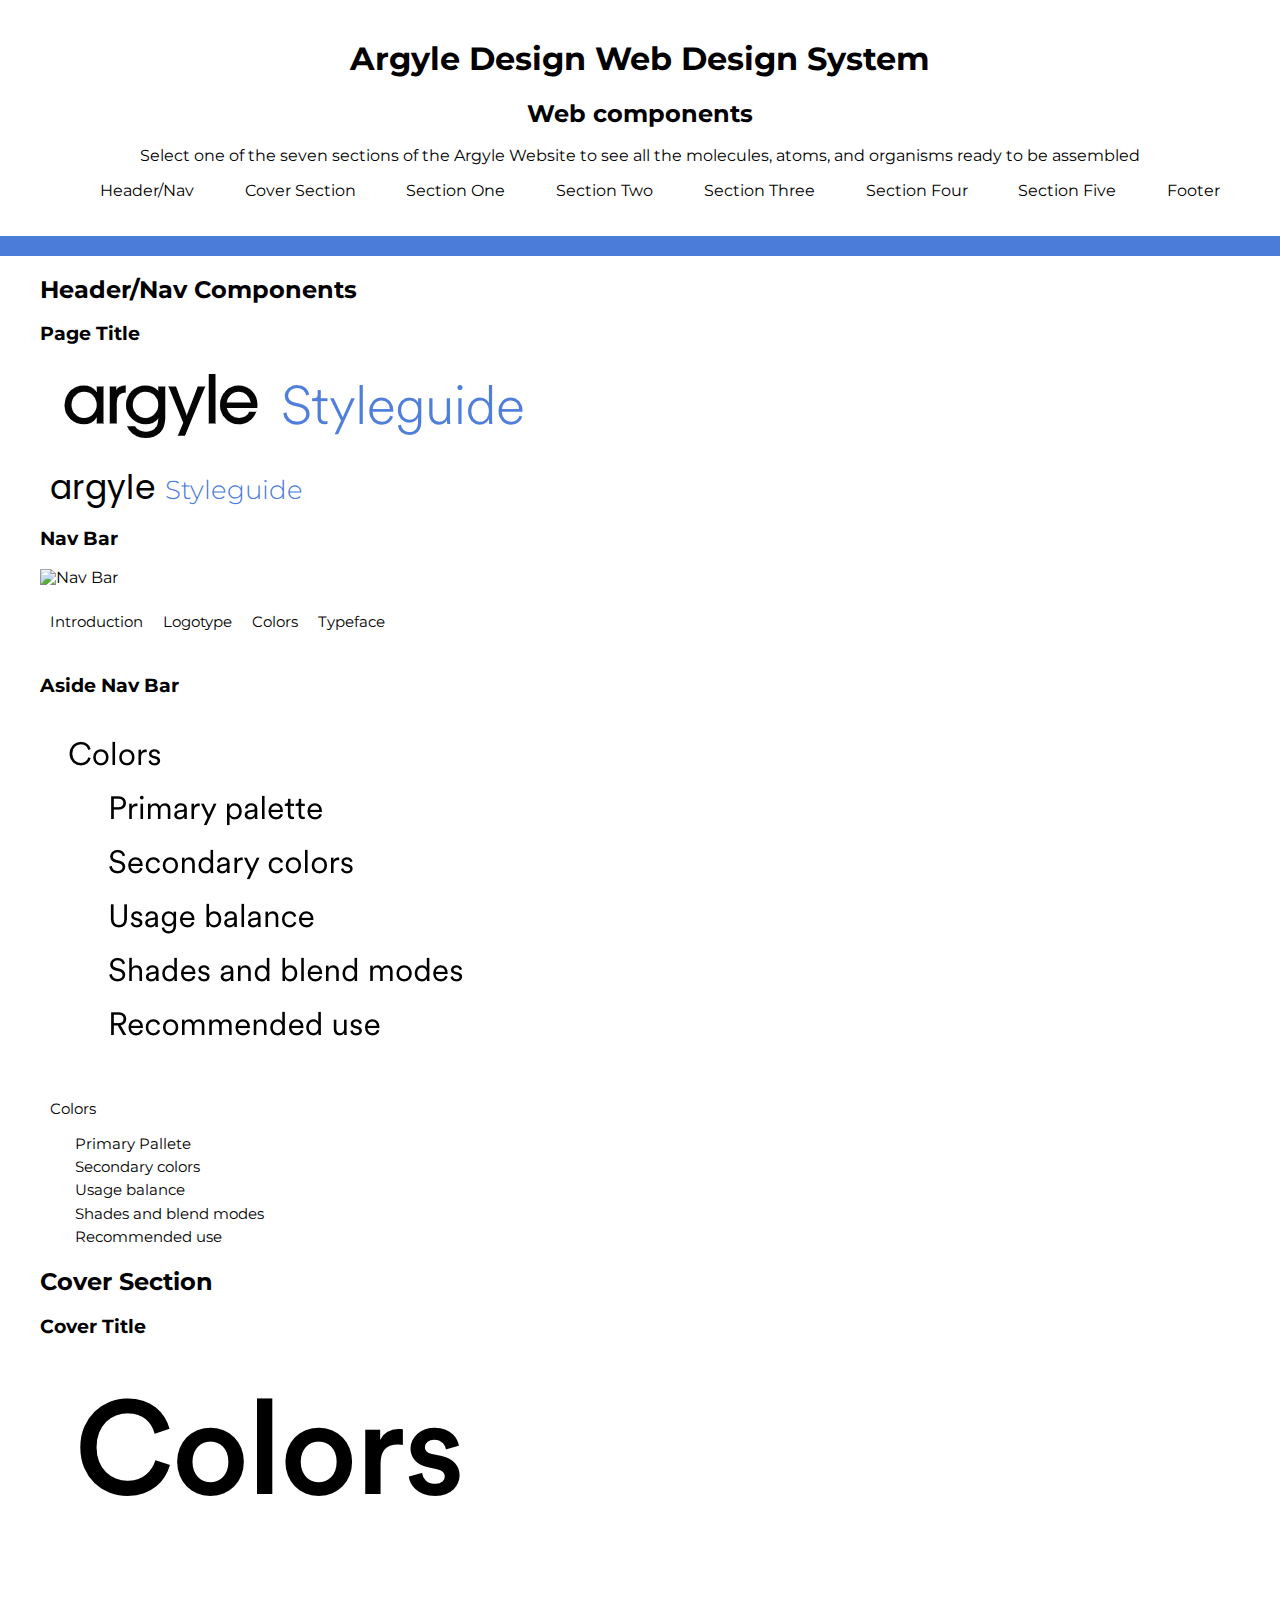
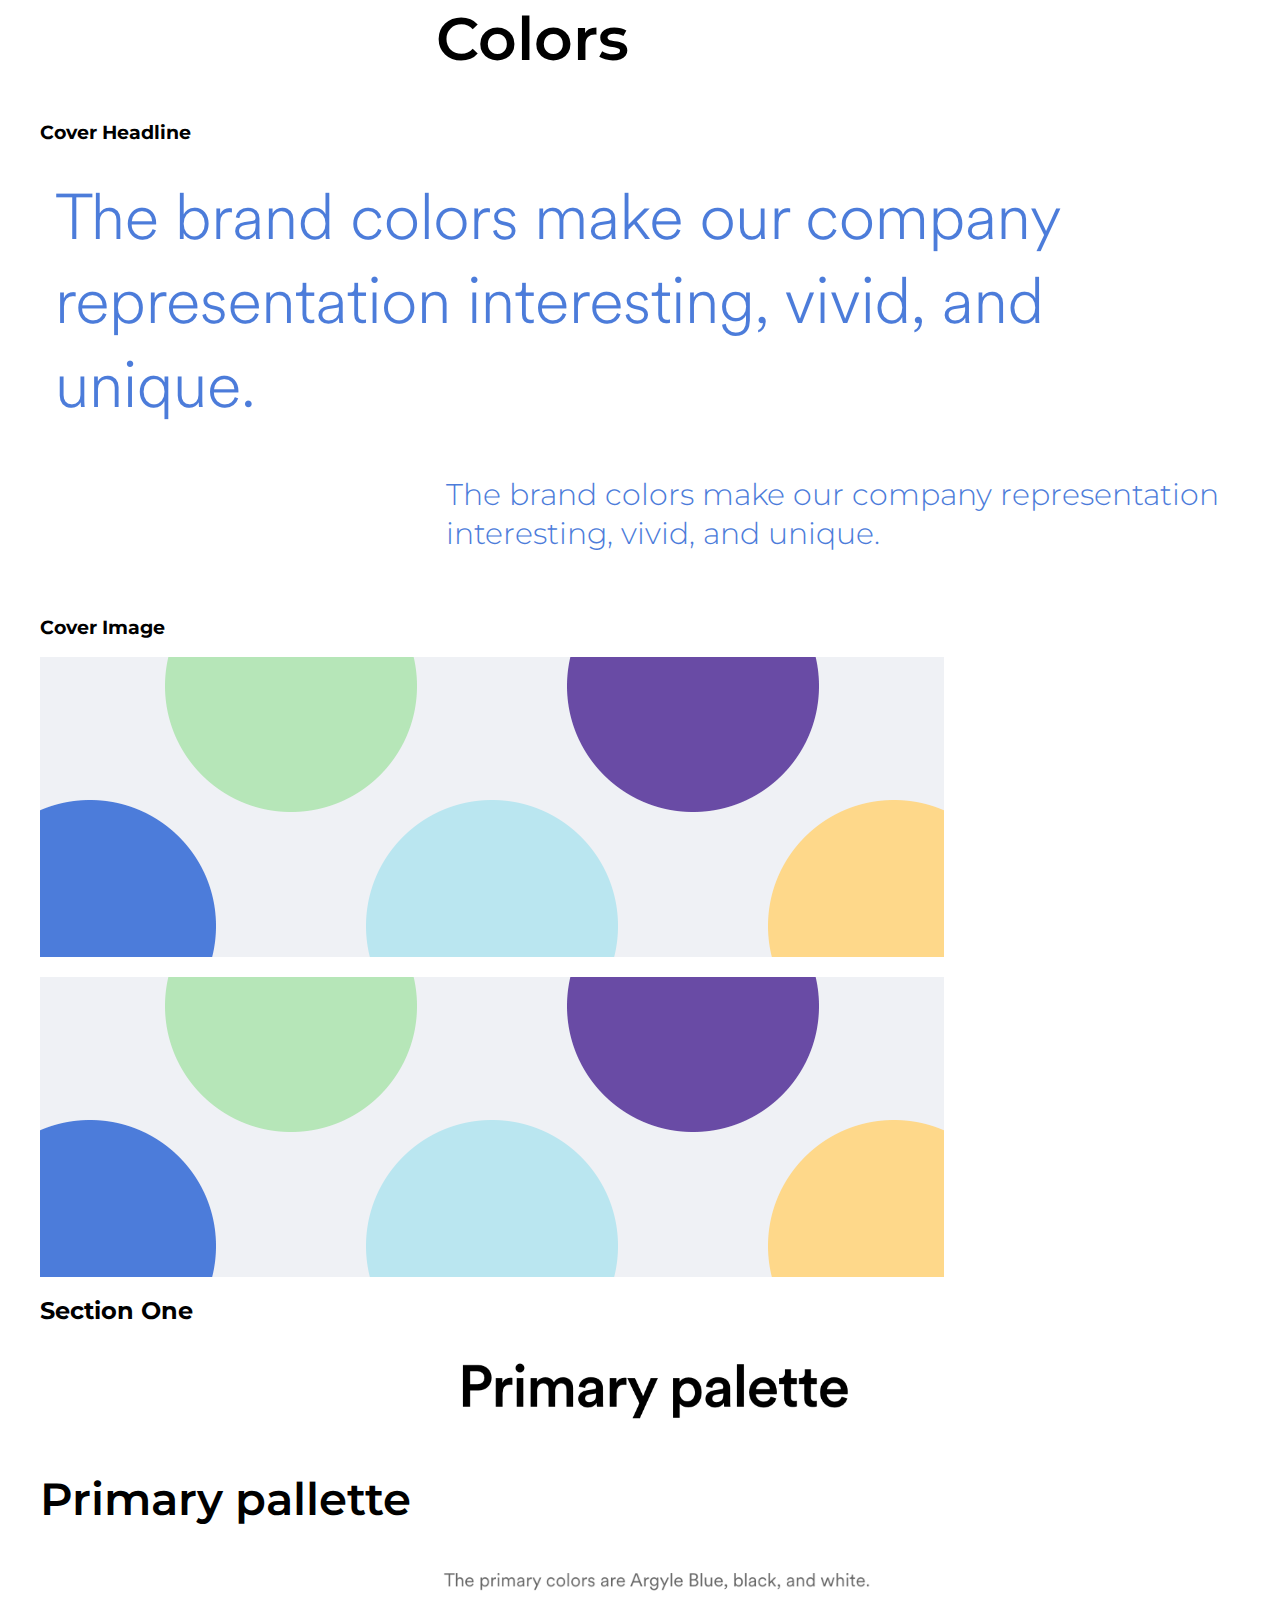
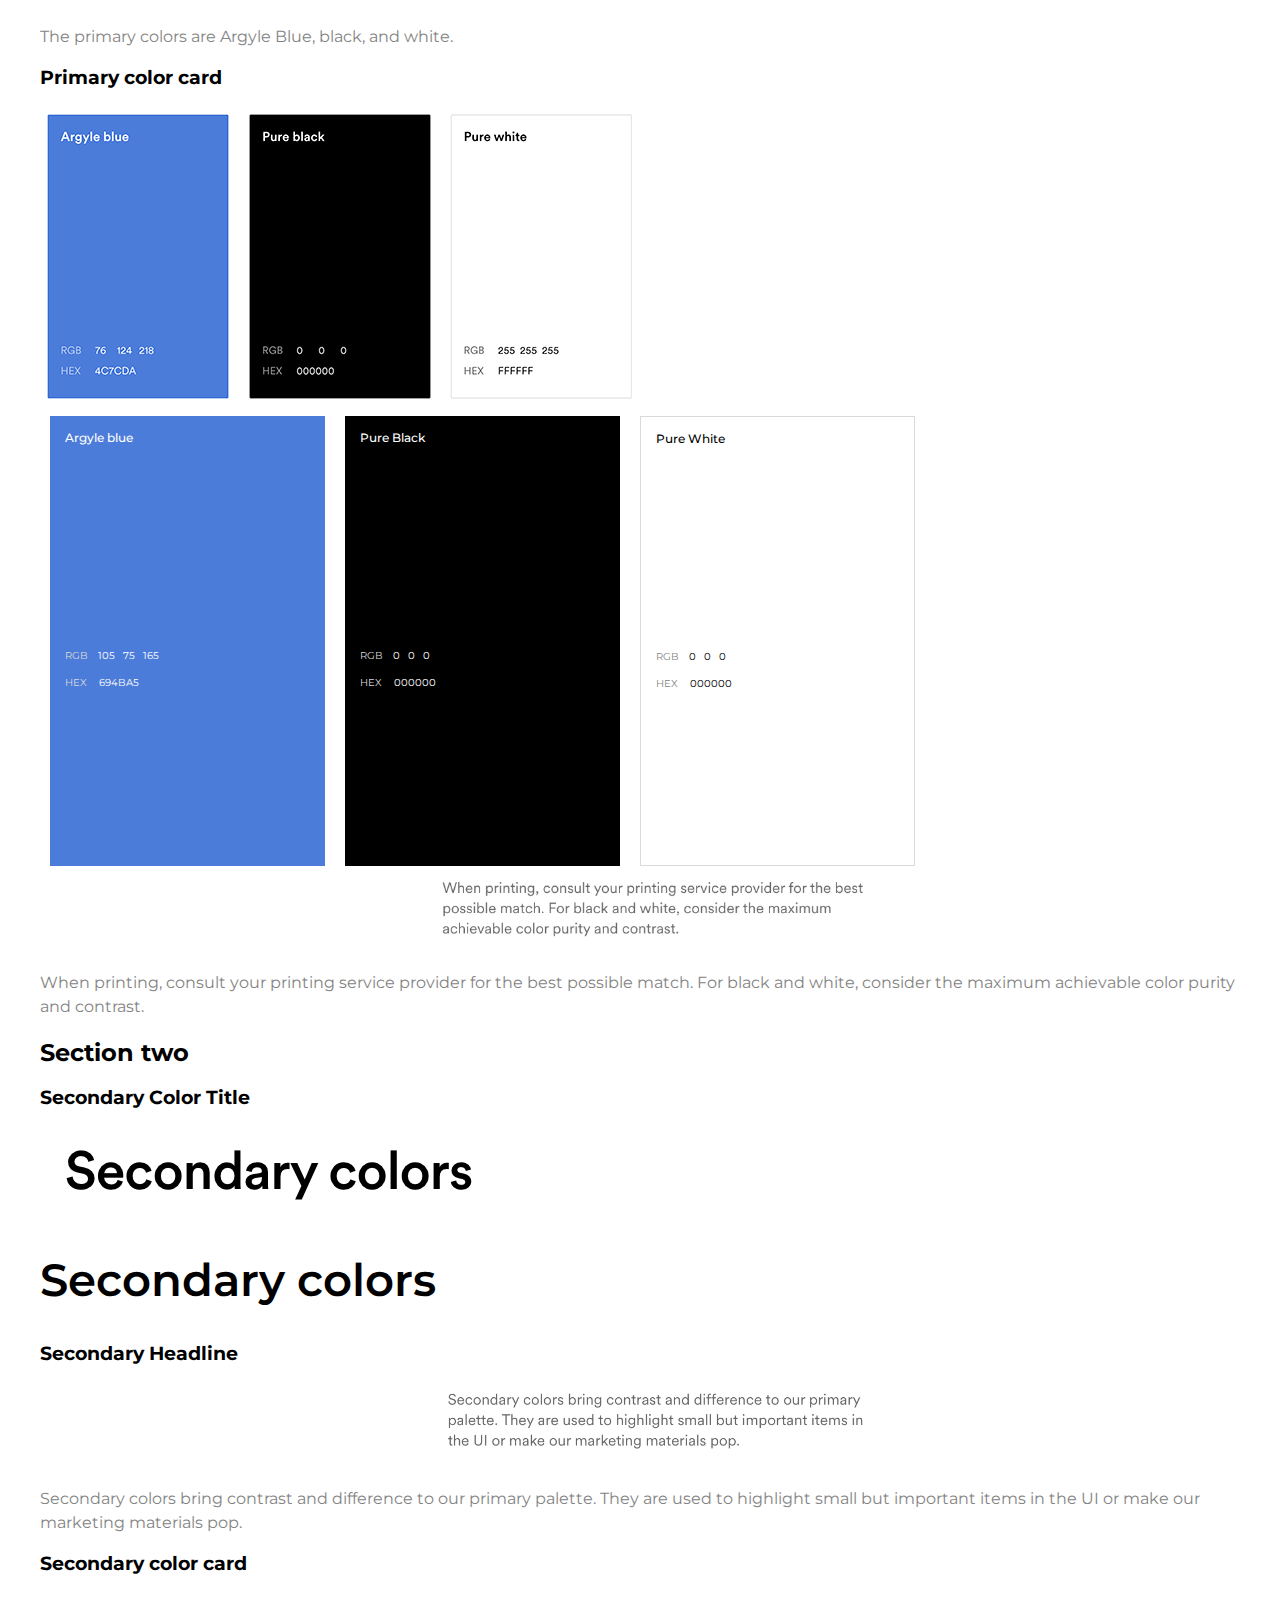
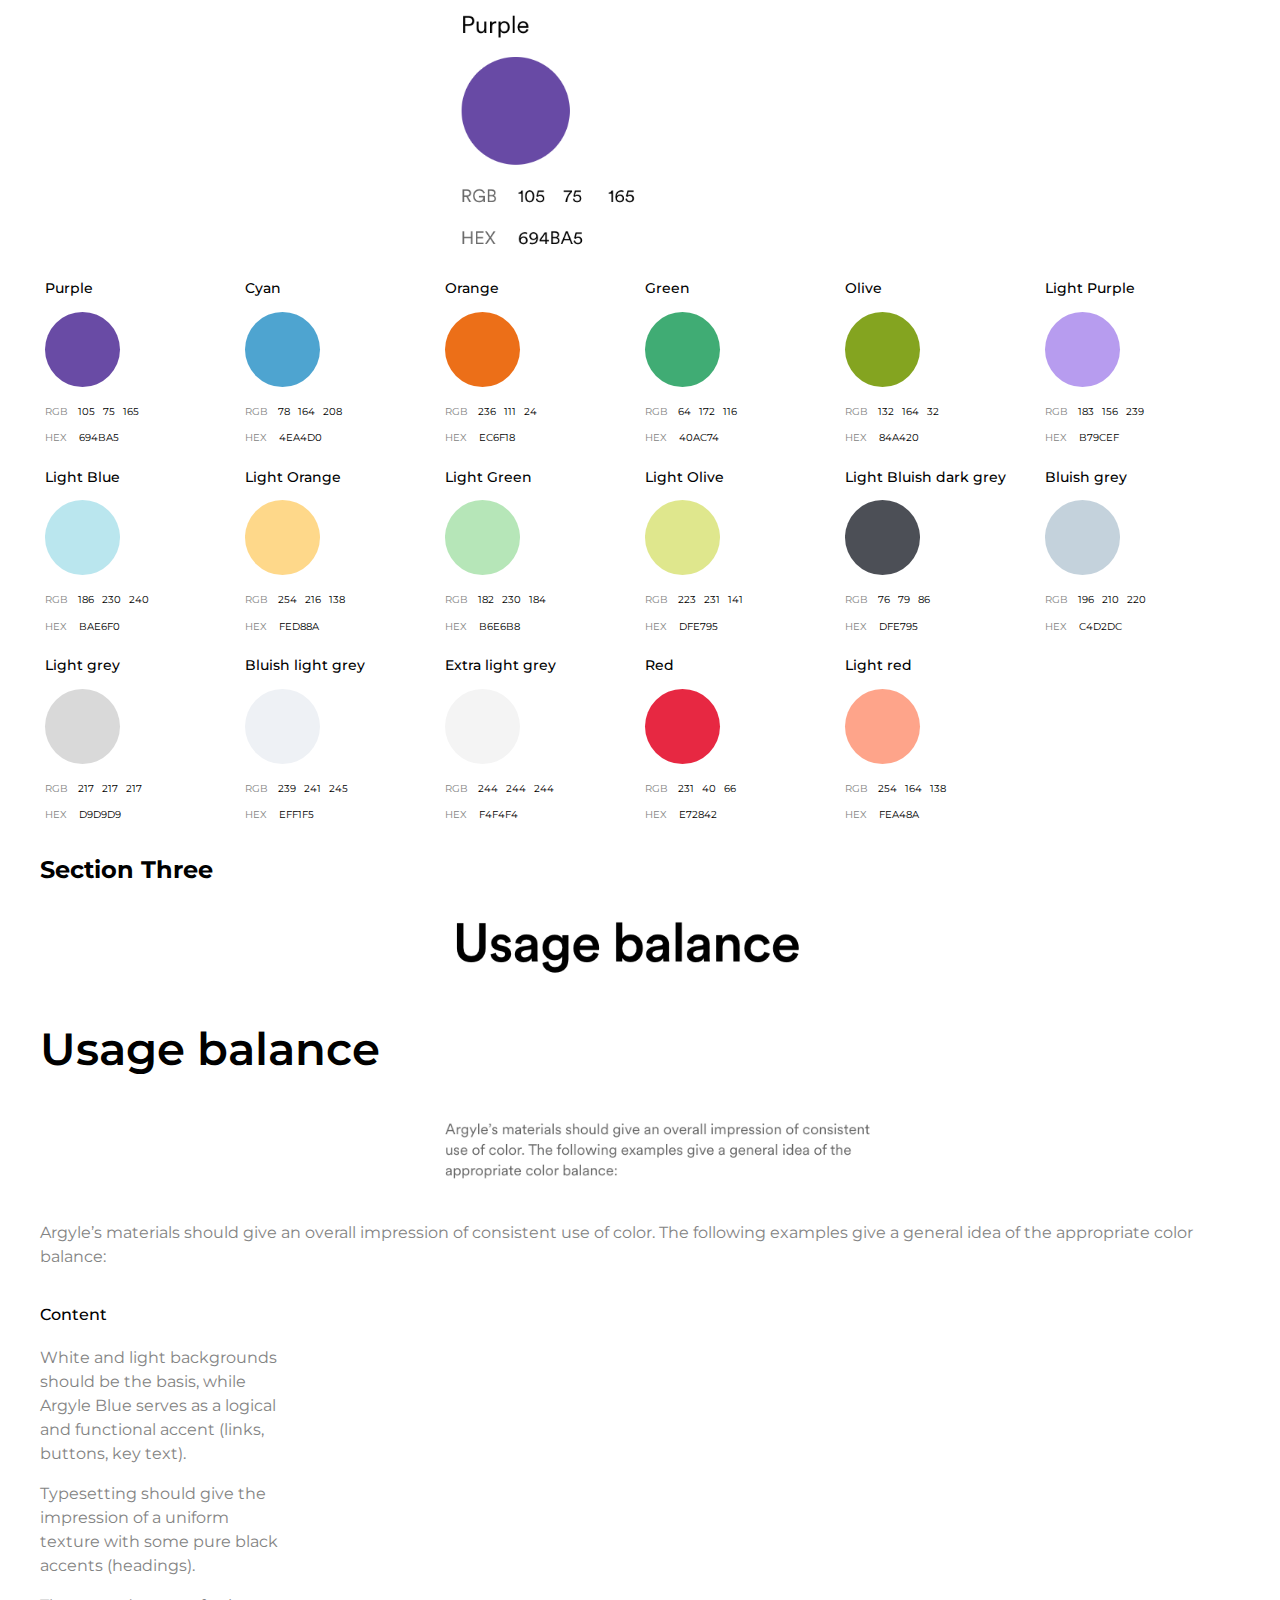
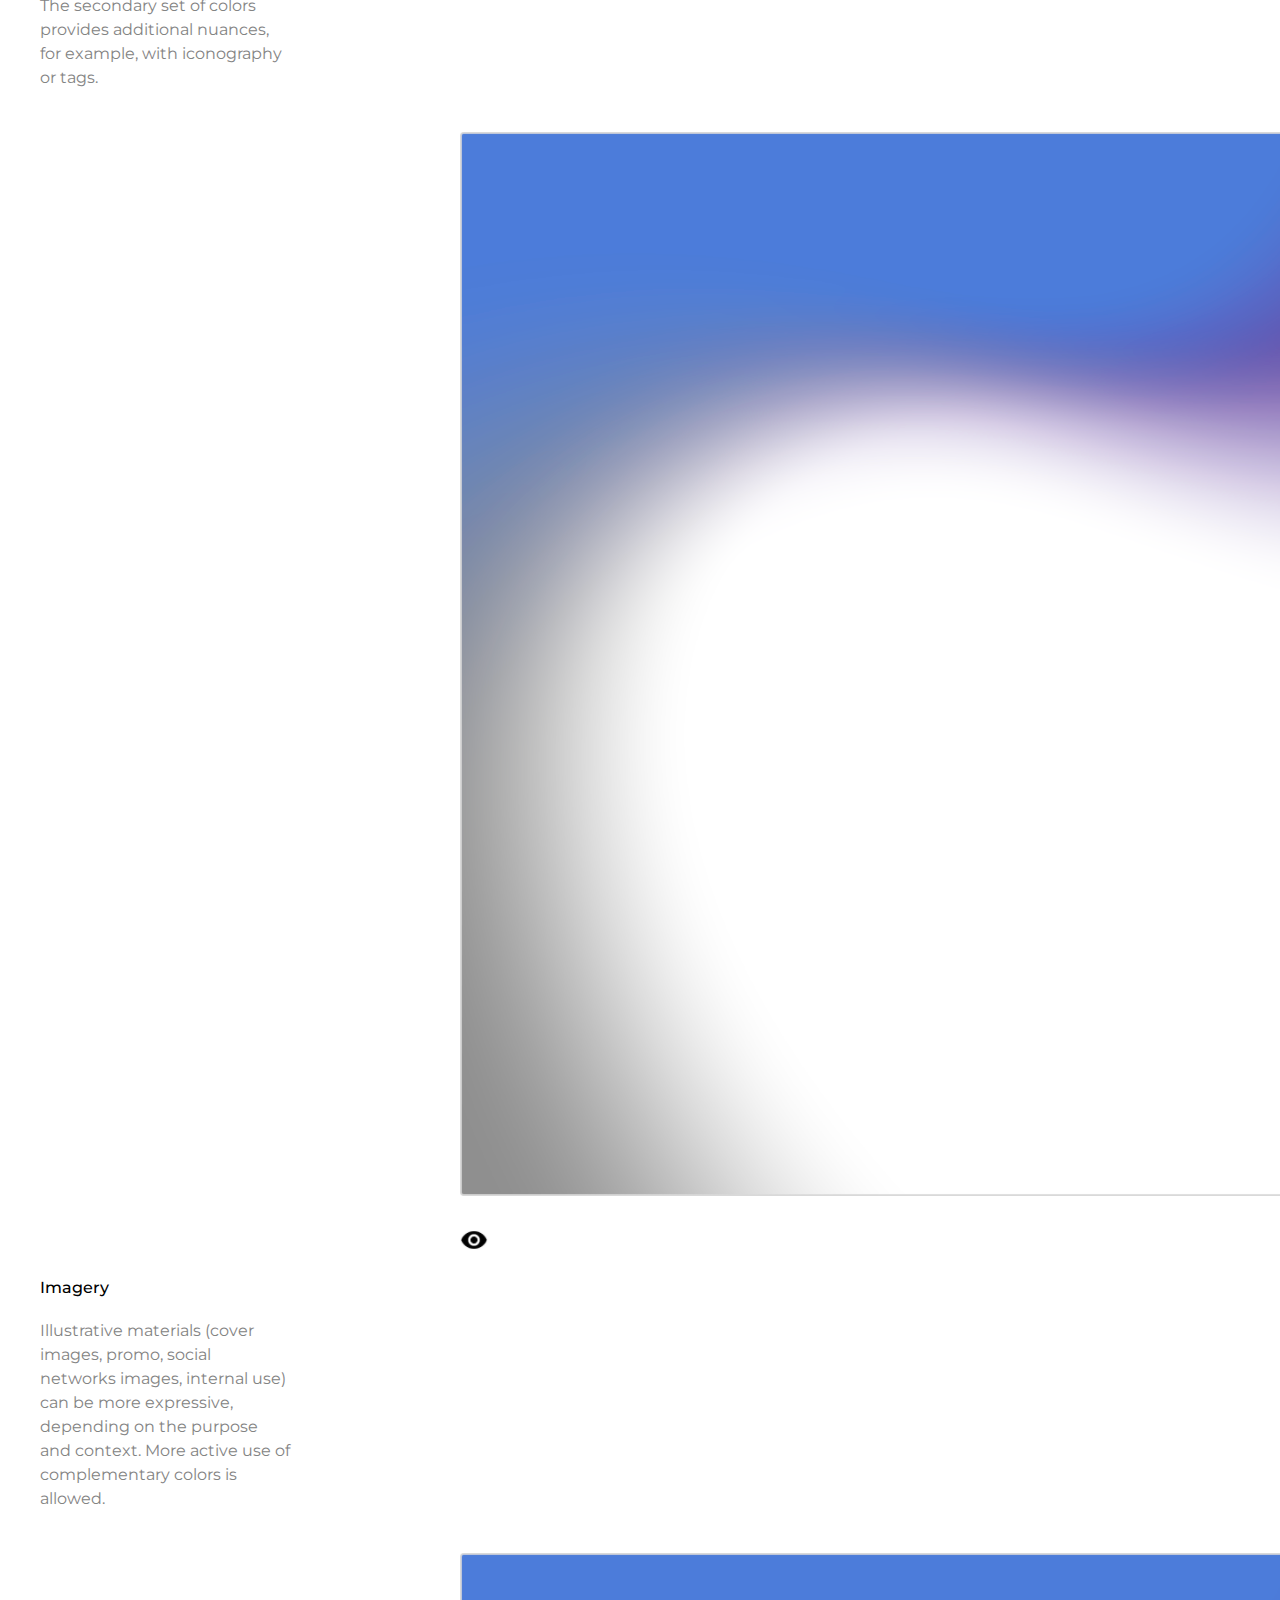
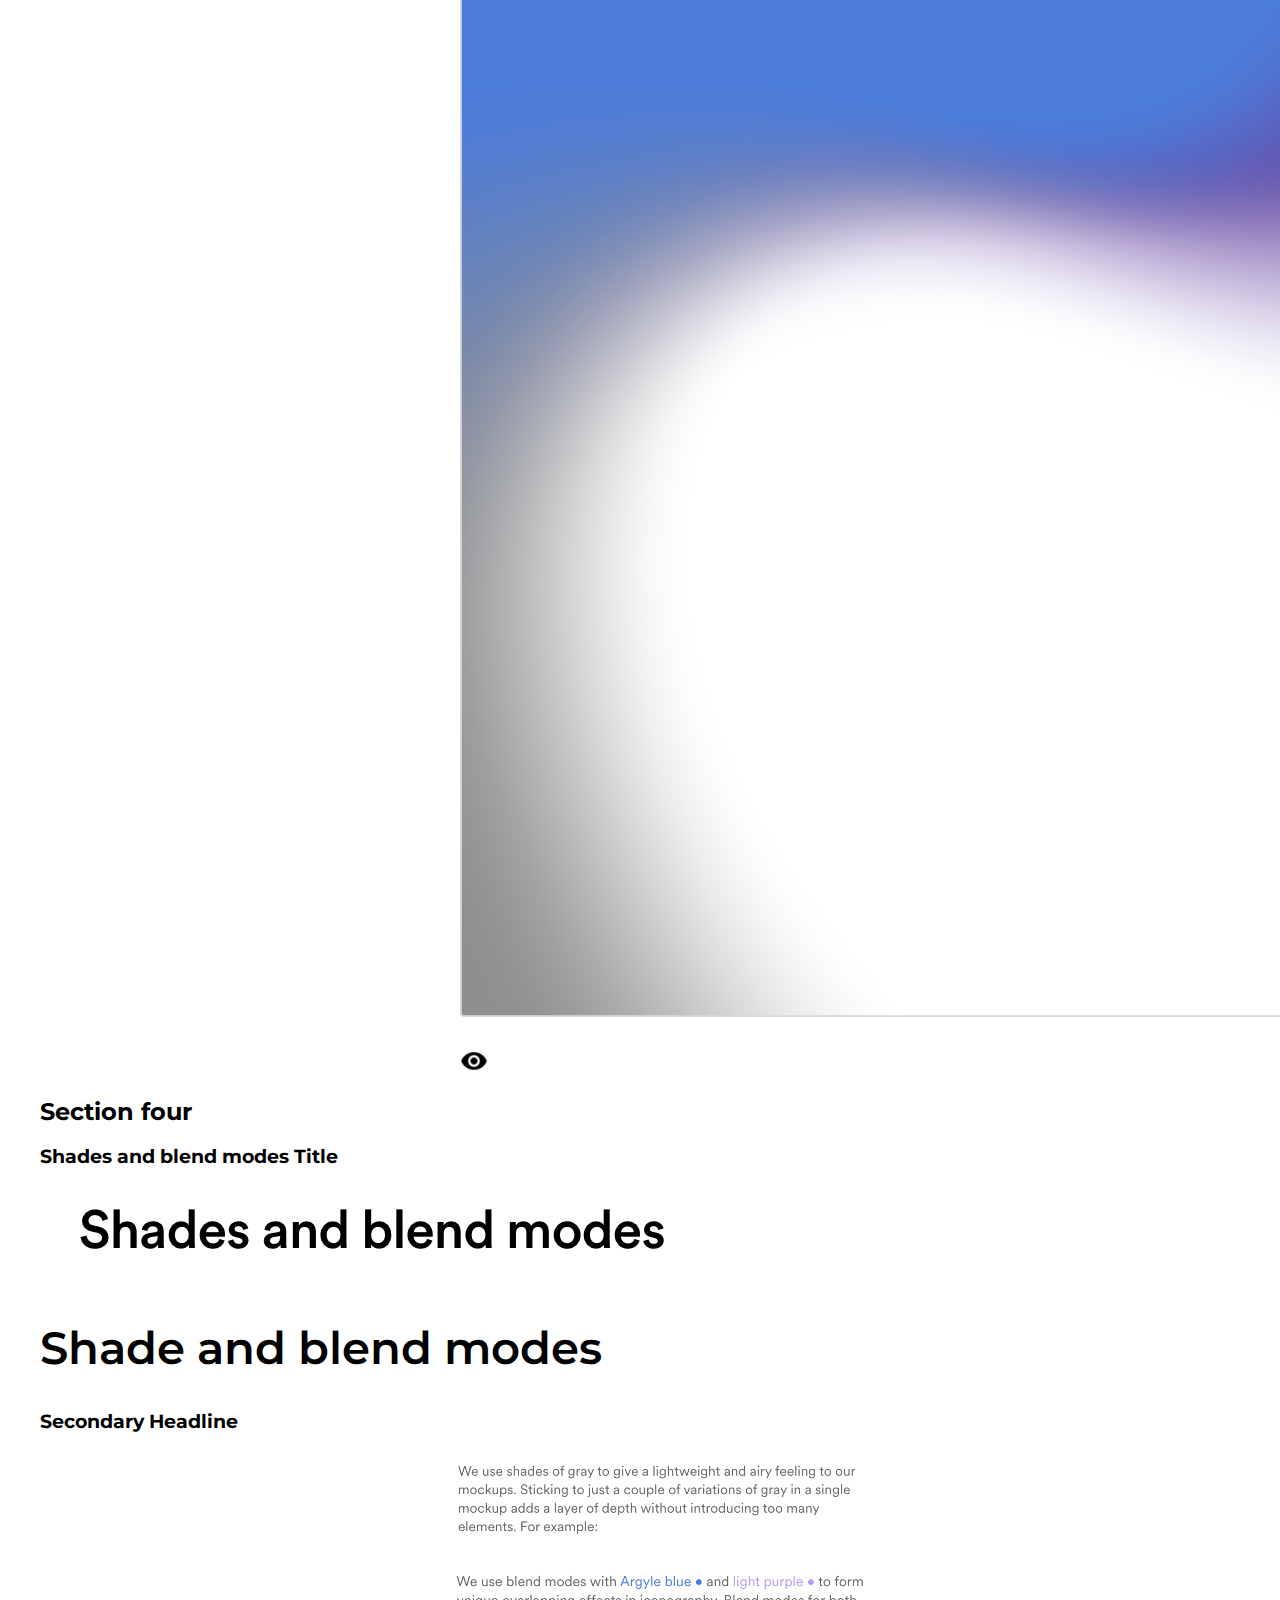
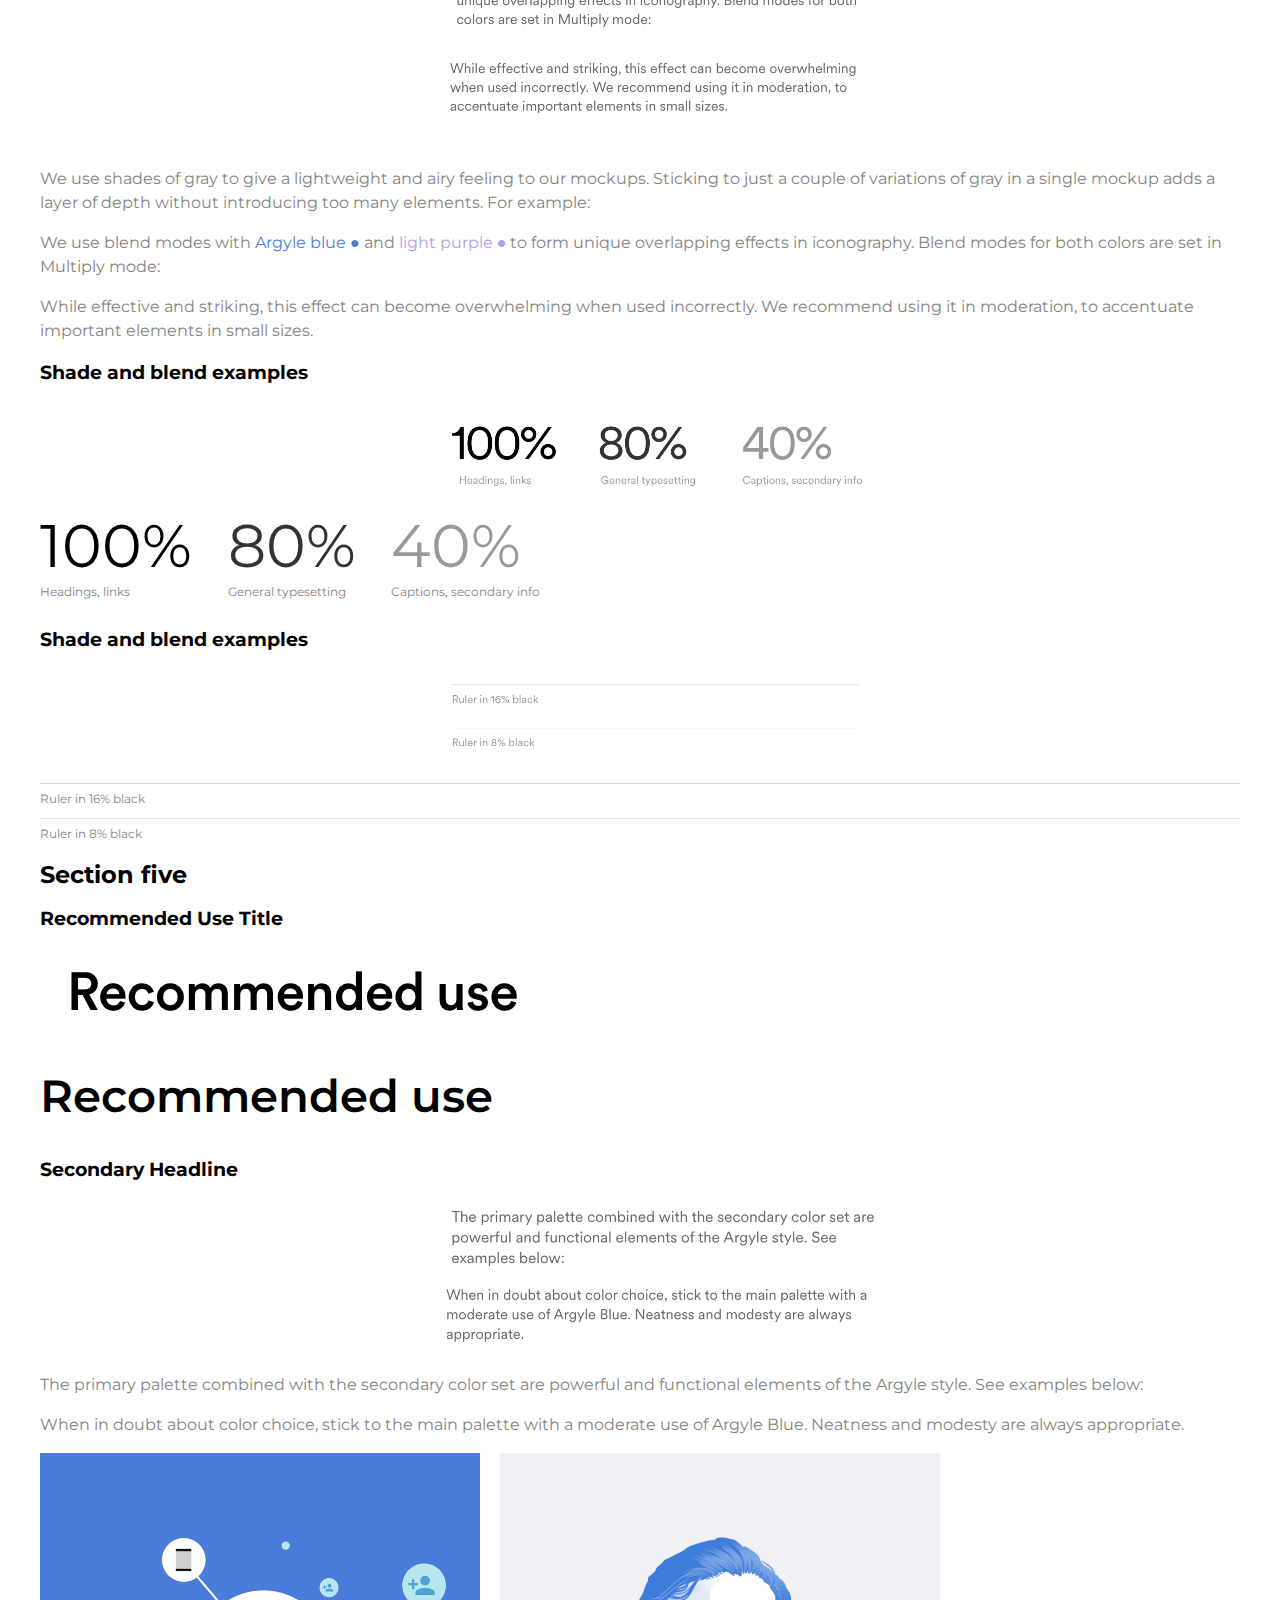
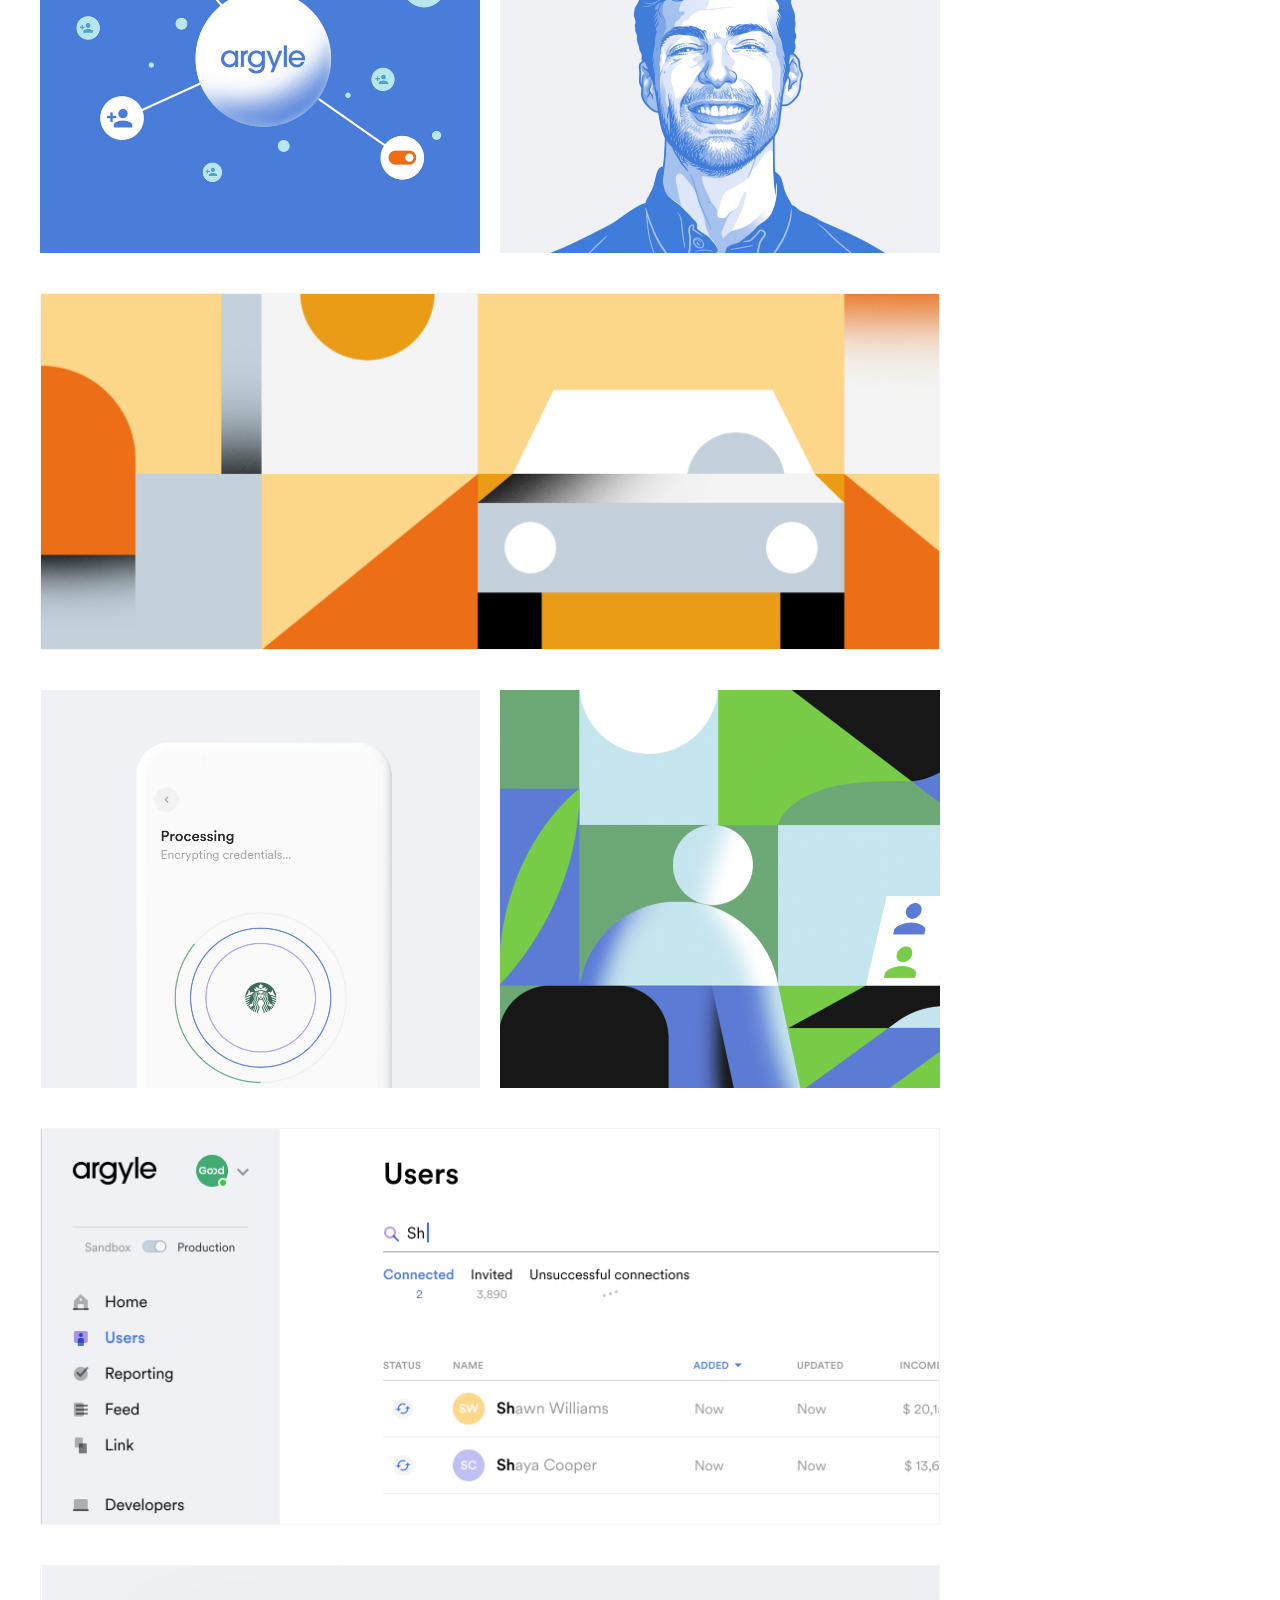
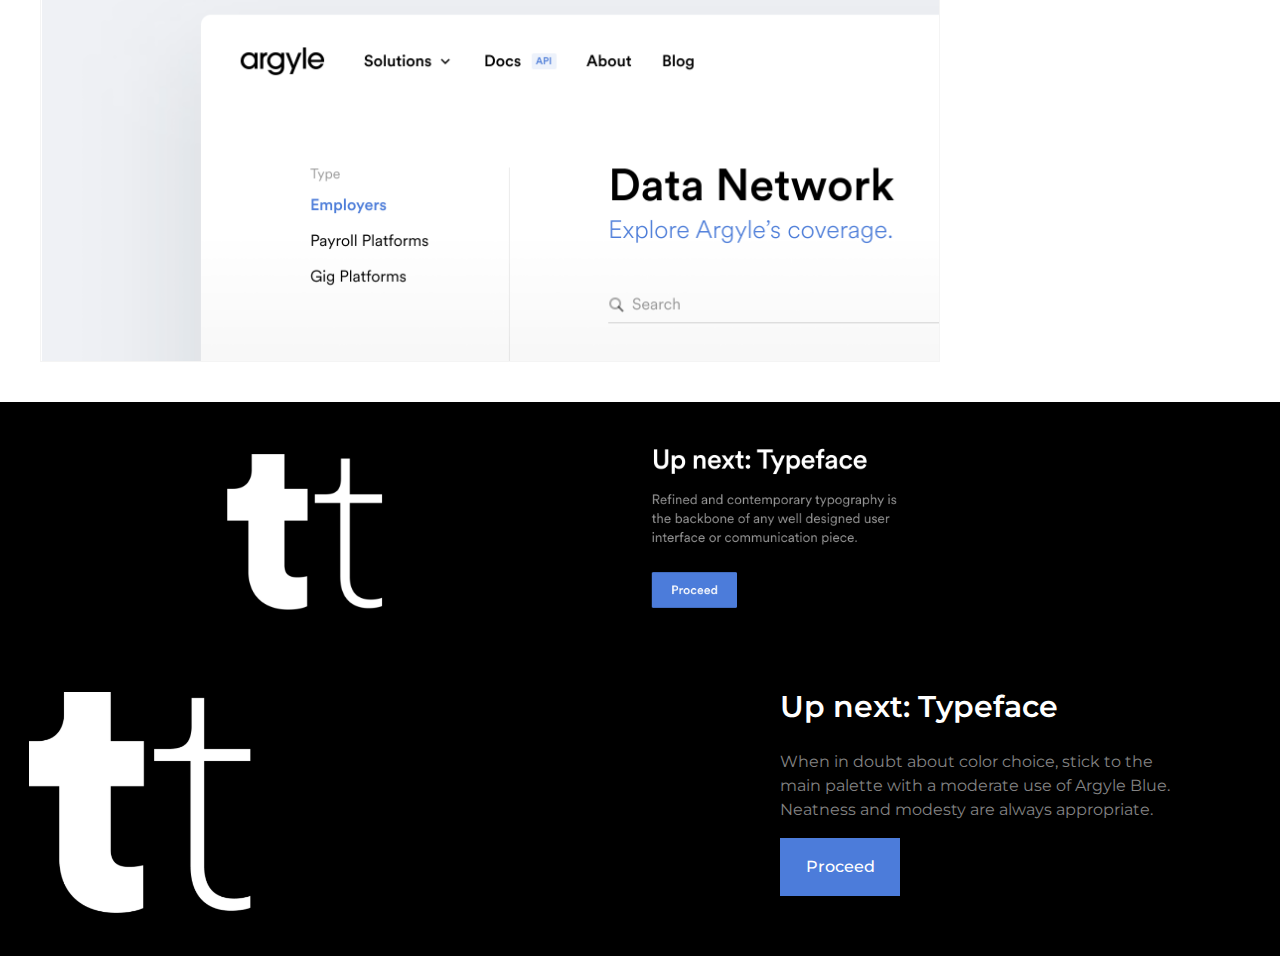
==== commit fa685a5a: "Added sections three, four, five and foot" ====
--- a/components/index.html
+++ b/components/index.html
@@ -104,6 +104,7 @@
           alt="Cover Image">
         <div class="component_code">
             <img class="cover__image"
+            srcset="../components/img/argyleStyleguideImages/cover/cover__image.png 2x"
           src="../components/img/argyleStyleguideImages/cover/cover__image.png"
           alt="Cover Image">
         </div>
@@ -506,6 +507,7 @@
         </div>
         </article>
     </div>
+    
     <footer id="footer" class="footercolor">
         <div class="footercontainer">
             <img class="footer__image1" src="../components/img/argyleStyleguideImages/footer/footer.png" alt="footer image">
--- a/css/main.css
+++ b/css/main.css
@@ -54,23 +54,18 @@
   justify-content: space-between;
 }
 
+.Aside-content__container {
+display: grid;
+grid-template-columns: 1fr 3fr;
+}
+
 .asidenavbar {
-    margin: 0;
-    padding: 0;
-    width: 300px;
-    position: fixed;
-    height: 100%;
-    overflow: auto;
-  }
-  /* @media screen and (max-width: 700px) {
-    .asidenavbar {
-      width: 100%;
-      height: auto;
-      position: relative;
-    } */
+grid-row-end: span 2;
+}
+
 
 .main-content{
-  margin-left: 300px;
+ grid-column: 2;
 }
 
 /*components css*/
@@ -108,7 +103,7 @@
 .pagenav {
   display: flex;
   justify-content: space-between;
-list-style: none;
+  list-style: none;
 }
 
 .navbar {
@@ -184,7 +179,7 @@
   line-height: 1.3;
   color: var(--blue);
   padding-left: 10px;
-  margin-left: 375px;
+  margin-left: 33%;
   margin-bottom: 4rem;
 }
 
@@ -198,7 +193,7 @@
 .cover__title {
   font-size: 60px;
   font-weight: 600;
-  margin-left: 375px;
+  margin-left: 33%;
   }
 
 .cover__image {
@@ -212,10 +207,27 @@
   font-weight: 600;
 }
 
-.sectionone {
+.sectionone, .sectiontwo, .sectionthree {
   display:inline-block;
-  margin-left: 375px;
-
+  margin-left: 33%;
+}
+.sectiontwo,{
+  display:inline-block;
+  margin-left: 33%;
+}
+
+.sectionthree {
+  display:inline-block;
+  margin-left: 33%;
+}
+
+.sectionfour {
+  display:inline-block;
+  margin-left: 33%;
+}
+.sectionfive {
+  display:inline-block;
+  margin-left: 33%;
 }
 
 .sectionone__image {
@@ -243,15 +255,14 @@
 margin: 10px;
 box-sizing: border-box;
 }
+
 .primarycolorcard__black {
   width: 275px;
   height: 450px;
   background-color: #000000;
   box-sizing: border-box;
   margin: 10px;
-  }
-
-
+}
 
 .primarycolorcard__title {
 font-size: 12px;
@@ -266,88 +277,90 @@
   font-size: 10px;
   padding-left: 15px;
   margin-top: 175px;
+}
+
+.primarycolorcard__rgb--title {
+  font-family: Montserrat;
+  color: var(--lightgrey);
+  padding-right: 10px;
+}
   
+.primarycolorcard__rgb--numbers {
+  font-weight: 400;
+  color: var(--white);
+  word-spacing: 5px;
+}
+
+.primarycolorcard__hex {
+  padding-bottom: 15px;
+  font-size: 10px;
   }
-  .primarycolorcard__rgb--title {
-    font-family: Montserrat;
-    color: var(--lightgrey);
-    padding-right: 10px;
-  }
+
+.primarycolorcard__hex--title {
+  font-family: Montserrat;
+  color: var(--lightgrey);
+  padding-right: 12px;
+  padding-left: 15px;
+}
   
-  .primarycolorcard__rgb--numbers {
-    font-weight: 400;
-    color: var(--white);
-    word-spacing: 5px;
-  }
-  .primarycolorcard__hex {
-    padding-bottom: 15px;
-    font-size: 10px;
-    }
-  .primarycolorcard__hex--title {
-    font-family: Montserrat;
-    color: var(--lightgrey);
-    padding-right: 12px;
-    padding-left: 15px;
-
-  }
-  
-  .primarycolorcard__hex--numbers {
-    font-weight: 400;
-    color: var(--white);
-  }
-
-  .primarycolorcard__white {
-    width: 275px;
-    height: 450px;
-    background-color: #ffffff;
-    border: 1px solid var(--lightgrey);
-    box-sizing: border-box;
-    margin: 10px;
-  }
-
-    .primarycolorcard__title--white {
-      color: var(--black);
-      font-size: 12px;
-      font-weight: 500;
-      padding: 15px;
-      margin: 0px;
-    }
-
-    .primarycolorcard__rgb--titlewhite {
-      font-family: Montserrat;
-      color: var(--gray);
-      padding-right: 10px;
-    }
+.primarycolorcard__hex--numbers {
+  font-weight: 400;
+  color: var(--white);
+}
+
+.primarycolorcard__white {
+  width: 275px;
+  height: 450px;
+  background-color: #ffffff;
+  border: 1px solid var(--lightgrey);
+  box-sizing: border-box;
+  margin: 10px;
+}
+
+.primarycolorcard__title--white {
+  color: var(--black);
+  font-size: 12px;
+  font-weight: 500;
+  padding: 15px;
+  margin: 0px;
+}
+
+.primarycolorcard__rgb--titlewhite {
+  font-family: Montserrat;
+  color: var(--gray);
+  padding-right: 10px;
+}
     
-    .primarycolorcard__rgb--numberswhite {
-      font-weight: 400;
-      color: var(--black);
-      word-spacing: 5px;
-    }
-    .primarycolorcard__hexwhite {
-      padding-bottom: 15px;
-      font-size: 10px;
-      }
-    .primarycolorcard__hex--titlewhite {
-      font-family: Montserrat;
-      color: var(--gray);
-      padding-right: 12px;
-      padding-left: 15px;
-  
-    }
+.primarycolorcard__rgb--numberswhite {
+  font-weight: 400;
+  color: var(--black);
+  word-spacing: 5px;
+}
+
+.primarycolorcard__hexwhite {
+  padding-bottom: 15px;
+  font-size: 10px;
+}
+
+.primarycolorcard__hex--titlewhite {
+  font-family: Montserrat;
+  color: var(--gray);
+  padding-right: 12px;
+  padding-left: 15px;
+}
     
-    .primarycolorcard__hex--numberswhite {
-      font-weight: 400;
-      color: var(--black);
-    }
+.primarycolorcard__hex--numberswhite {
+  font-weight: 400;
+  color: var(--black);
+}
 
 .secondarycolorcard__grid {
   display: grid;
-  grid-template-columns: repeat(auto-fill, minmax(130px,1fr));
-  justify-items: center;
+  grid-template-columns: repeat(auto-fill, minmax(170px,1fr));
+  justify-items:left;
   grid-gap: 10px;
   margin: 5px;
-  }
+}
 
 .colorcard {
   width: 110 px;
@@ -356,142 +369,142 @@
 
 .colorcard__title {
   color: var(--black);
-  font-size: 10px;
+  font-size: 14px;
   font-weight: 500;
   margin-top: 0px;
   margin-bottom: 15px;
 }
 .colorcard__dot {
-  height: 50px;
-  width: 50px;
+  height: 75px;
+  width: 75px;
   background-color: var(--purple);
   border-radius: 50%;
   display: inline-block;
 }
 
 .colorcard__dot--cyan{
-  height: 50px;
-  width: 50px;
+  height: 75px;
+  width: 75px;
   background-color: var(--cyan);
   border-radius: 50%;
   display: inline-block;
 }
 
 .colorcard__dot--orange{
-  height: 50px;
-  width: 50px;
+  height: 75px;
+  width: 75px;
   background-color: var(--orange);
   border-radius: 50%;
   display: inline-block;
 }
 
 .colorcard__dot--green{
-  height: 50px;
-  width: 50px;
+  height: 75px;
+  width: 75px;
   background-color: var(--green);
   border-radius: 50%;
   display: inline-block;
 }
 
 .colorcard__dot--olive{
-  height: 50px;
-  width: 50px;
+  height: 75px;
+  width: 75px;
   background-color: var(--olive);
   border-radius: 50%;
   display: inline-block;
 }
 
 .colorcard__dot--lightpurple {
-  height: 50px;
-  width: 50px;
+  height: 75px;
+  width: 75px;
   background-color: var(--lightpurple);
   border-radius: 50%;
   display: inline-block;
 }
 
 .colorcard__dot--lightblue {
-  height: 50px;
-  width: 50px;
+  height: 75px;
+  width: 75px;
   background-color: var(--lightblue);
   border-radius: 50%;
   display: inline-block;
 }
 
 .colorcard__dot--lightorange {
-  height: 50px;
-  width: 50px;
+  height: 75px;
+  width: 75px;
   background-color: var(--lightorange);
   border-radius: 50%;
   display: inline-block;
 }
 
 .colorcard__dot--lightgreen {
-  height: 50px;
-  width: 50px;
+  height: 75px;
+  width: 75px;
   background-color: var(--lightgreen);
   border-radius: 50%;
   display: inline-block;
 }
 
 .colorcard__dot--lightolive {
-  height: 50px;
-  width: 50px;
+  height: 75px;
+  width: 75px;
   background-color: var(--lightolive);
   border-radius: 50%;
   display: inline-block;
 }
 
 .colorcard__dot--bdg {
-  height: 50px;
-  width: 50px;
+  height: 75px;
+  width: 75px;
   background-color: var(--bluishdarkgrey);
   border-radius: 50%;
   display: inline-block;
 }
 
 .colorcard__dot--bluishgrey {
-  height: 50px;
-  width: 50px;
+  height: 75px;
+  width: 75px;
   background-color: var(--bluishgrey);
   border-radius: 50%;
   display: inline-block;
 }
 
 .colorcard__dot--lightgrey {
-  height: 50px;
-  width: 50px;
+  height: 75px;
+  width: 75px;
   background-color: var(--lightgrey);
   border-radius: 50%;
   display: inline-block;
 }
 
 .colorcard__dot--blg {
-  height: 50px;
-  width: 50px;
+  height: 75px;
+  width: 75px;
   background-color: var(--bluishlightgrey);
   border-radius: 50%;
   display: inline-block;
 }
 
 .colorcard__dot--elg {
-  height: 50px;
-  width: 50px;
+  height: 75px;
+  width: 75px;
   background-color: var(--extralightgrey);
   border-radius: 50%;
   display: inline-block;
 }
 
 .colorcard__dot--red {
-  height: 50px;
-  width: 50px;
+  height: 75px;
+  width: 75px;
   background-color: var(--red);
   border-radius: 50%;
   display: inline-block;
 }
 
 .colorcard__dot--lightred {
-  height: 50px;
-  width: 50px;
+  height: 75px;
+  width: 75px;
   background-color: var(--lightred);
   border-radius: 50%;
   display: inline-block;
@@ -527,23 +540,23 @@
 }
 
 .usagebalance__container {
-max-width: 700px;
-display: flex;
-flex-wrap: wrap;
+  display: flex;
+  flex-direction: row;
+  flex-wrap: wrap;
 }
 
 .usagebalance__content {
-  flex: 1;
-}
-
-.sectionthree {
+  flex: 0;
+  min-width: 250px;
+}
+
+.usagebalance__image {
   flex: 1;
   min-width: 350px;
 }
 
-.sectionthree__image {
-  width: 100%;
-  min-height: 350px;
+.usagebalance__image1 {
+max-width:100%
 }
 
 .sectionfourflex {
@@ -553,21 +566,21 @@
 }
 
 .sectionfour__100 {
-font-size: 60px;
-margin: 0px;
+  font-size: 60px;
+  margin: 0px;
 }
 
 .sectionfour__80 {
   font-size: 60px;
   color: rgb(0, 0, 0, .8);
   margin: 0px;
-  }
-
-  .sectionfour__40 {
-    font-size: 60px;
-    color: rgb(0, 0, 0, .4);
-    margin: 0px;
-    }
+}
+
+.sectionfour__40 {
+  font-size: 60px;
+  color: rgb(0, 0, 0, .4);
+  margin: 0px;
+}
 
 .sectionfourflex__headline {
 color: var(--gray);
@@ -589,15 +602,15 @@
   font-size: 12px;
   padding-top: 8px;
   margin-top: 5px;
-  }
+}
 
   .ruler__headline8 {
-    color: var(--gray);
-    border-top: 1px solid rgb(0, 0, 0, .1);
-    font-size: 12px;
-    padding-top: 8px;
-    margin-top: 5px;
-    }
+  color: var(--gray);
+  border-top: 1px solid rgb(0, 0, 0, .1);
+  font-size: 12px;
+  padding-top: 8px;
+  margin-top: 5px;
+}
 
 .ru__container {
   max-width: 900px;
@@ -610,19 +623,18 @@
 }
 
 .image1 {
-flex: 1;
-margin-right: 20px;
-margin-bottom: 20px;
-max-width: 440px;
-min-width: 400px;
+  flex: 1;
+  margin-right: 20px;
+  margin-bottom: 20px;
+  max-width: 440px;
+  min-width: 400px;
 }
 .image2{
   flex: 1;
   max-width: 440px;
   min-width: 400px;
   margin-bottom: 20px;
-
-  }
+}
 
 .largeimage1 {
   margin-top: 20px;
@@ -638,7 +650,7 @@
 }
 
 .footercontainer {
-max-width: 1400px;
+/* max-width: 1400px; */
 display: flex;
 justify-content: space-between;
 margin: auto;
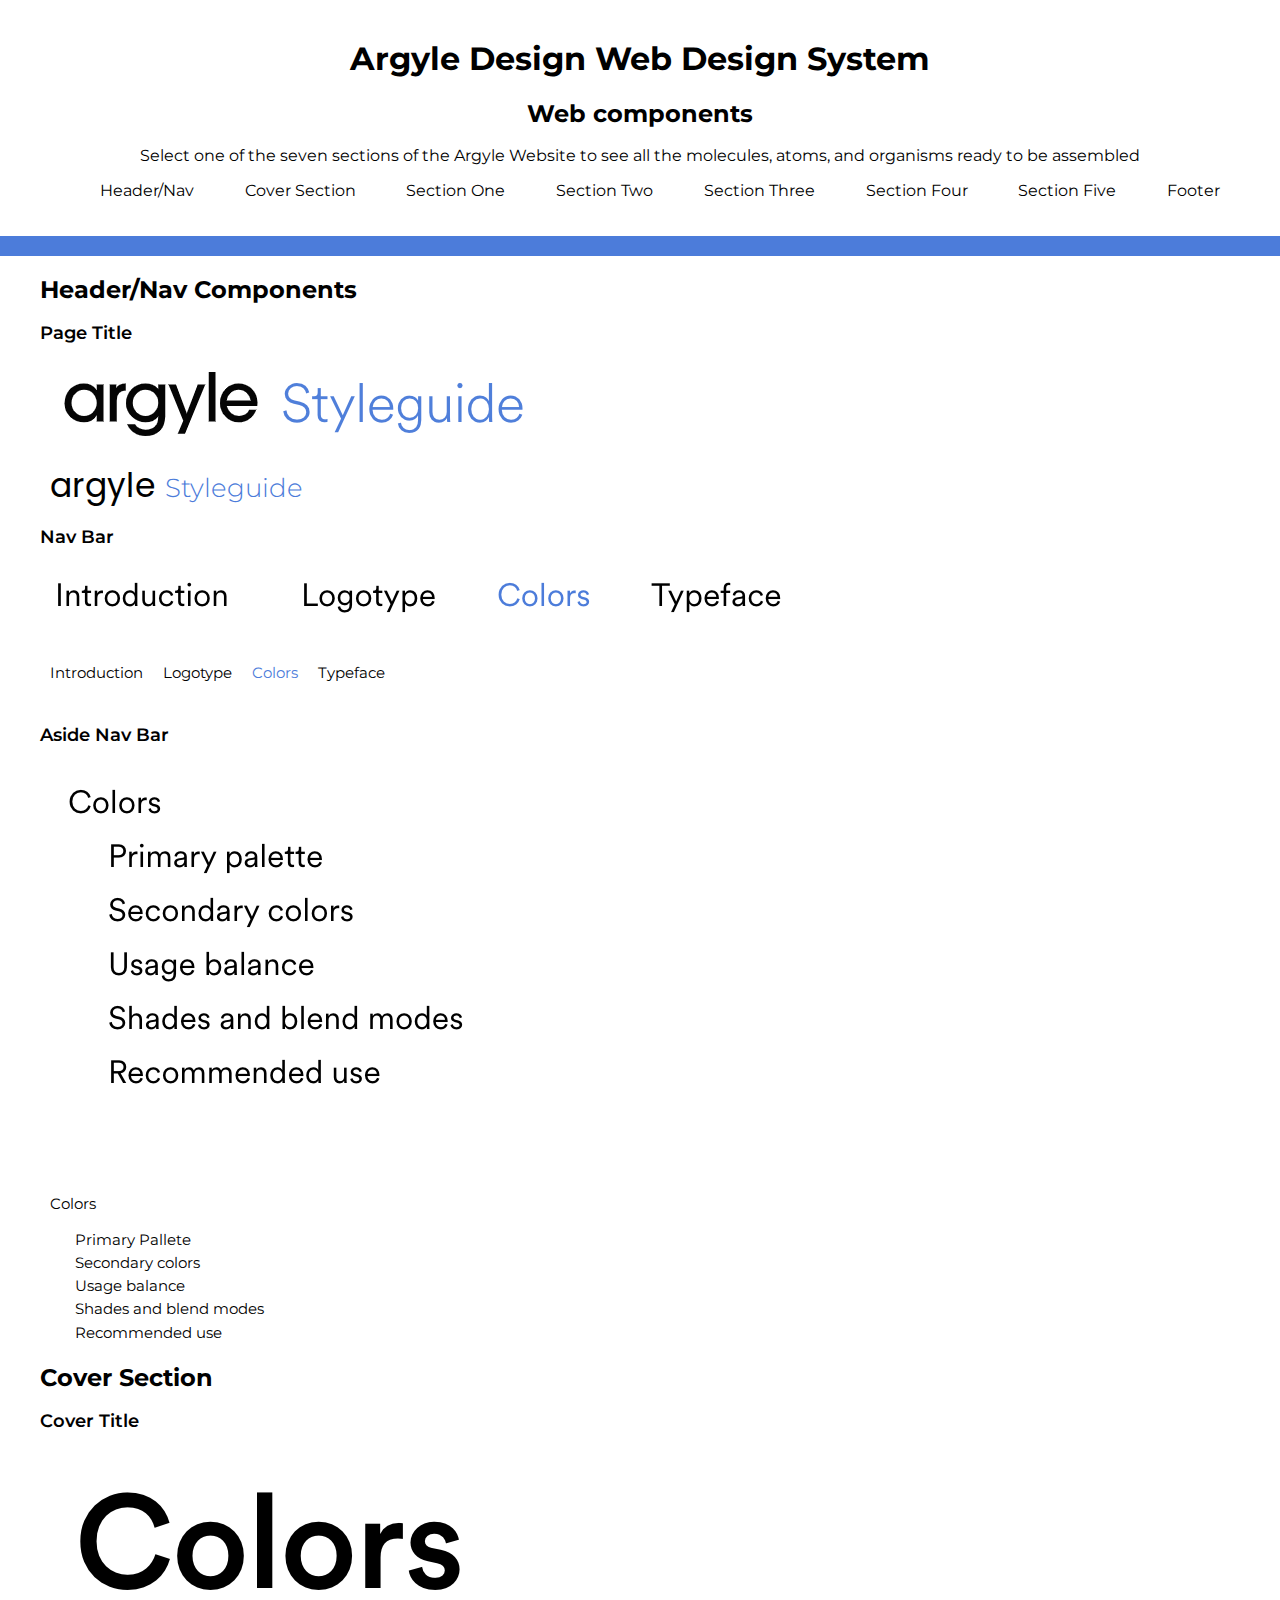
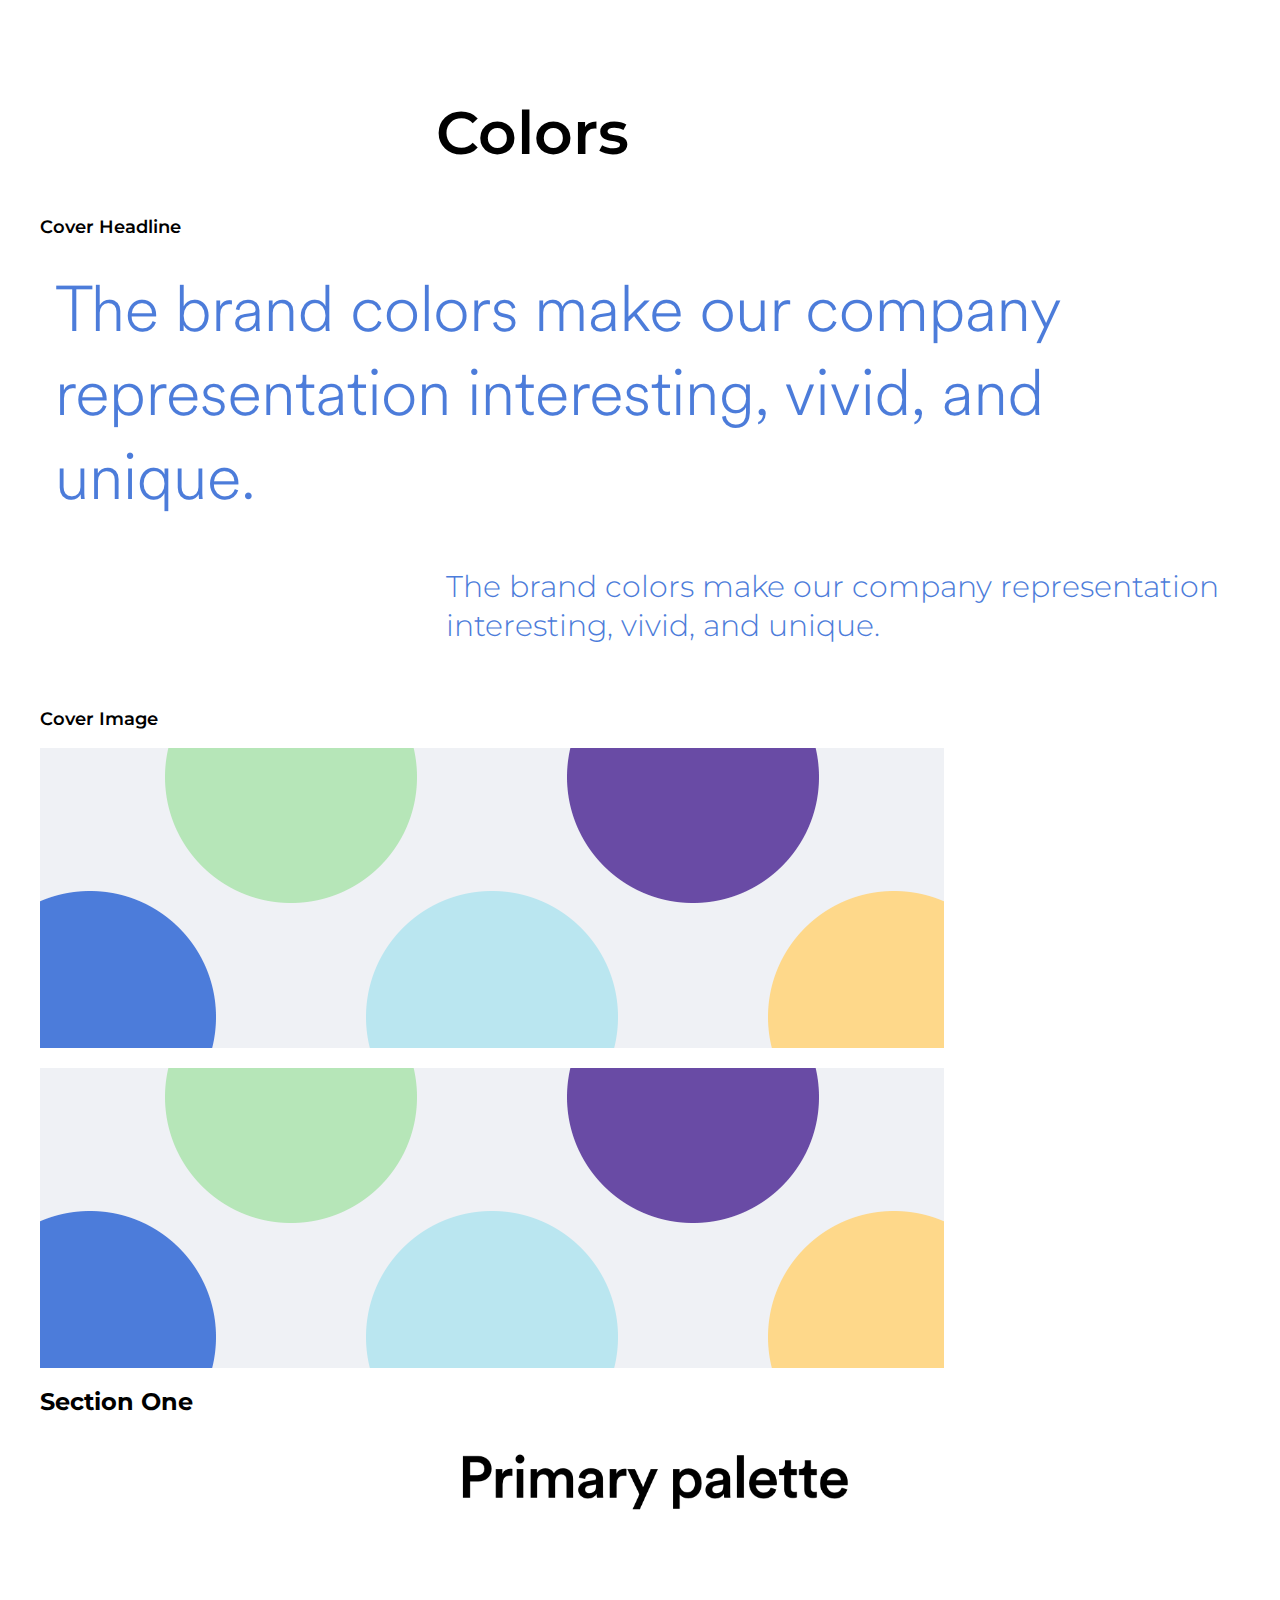
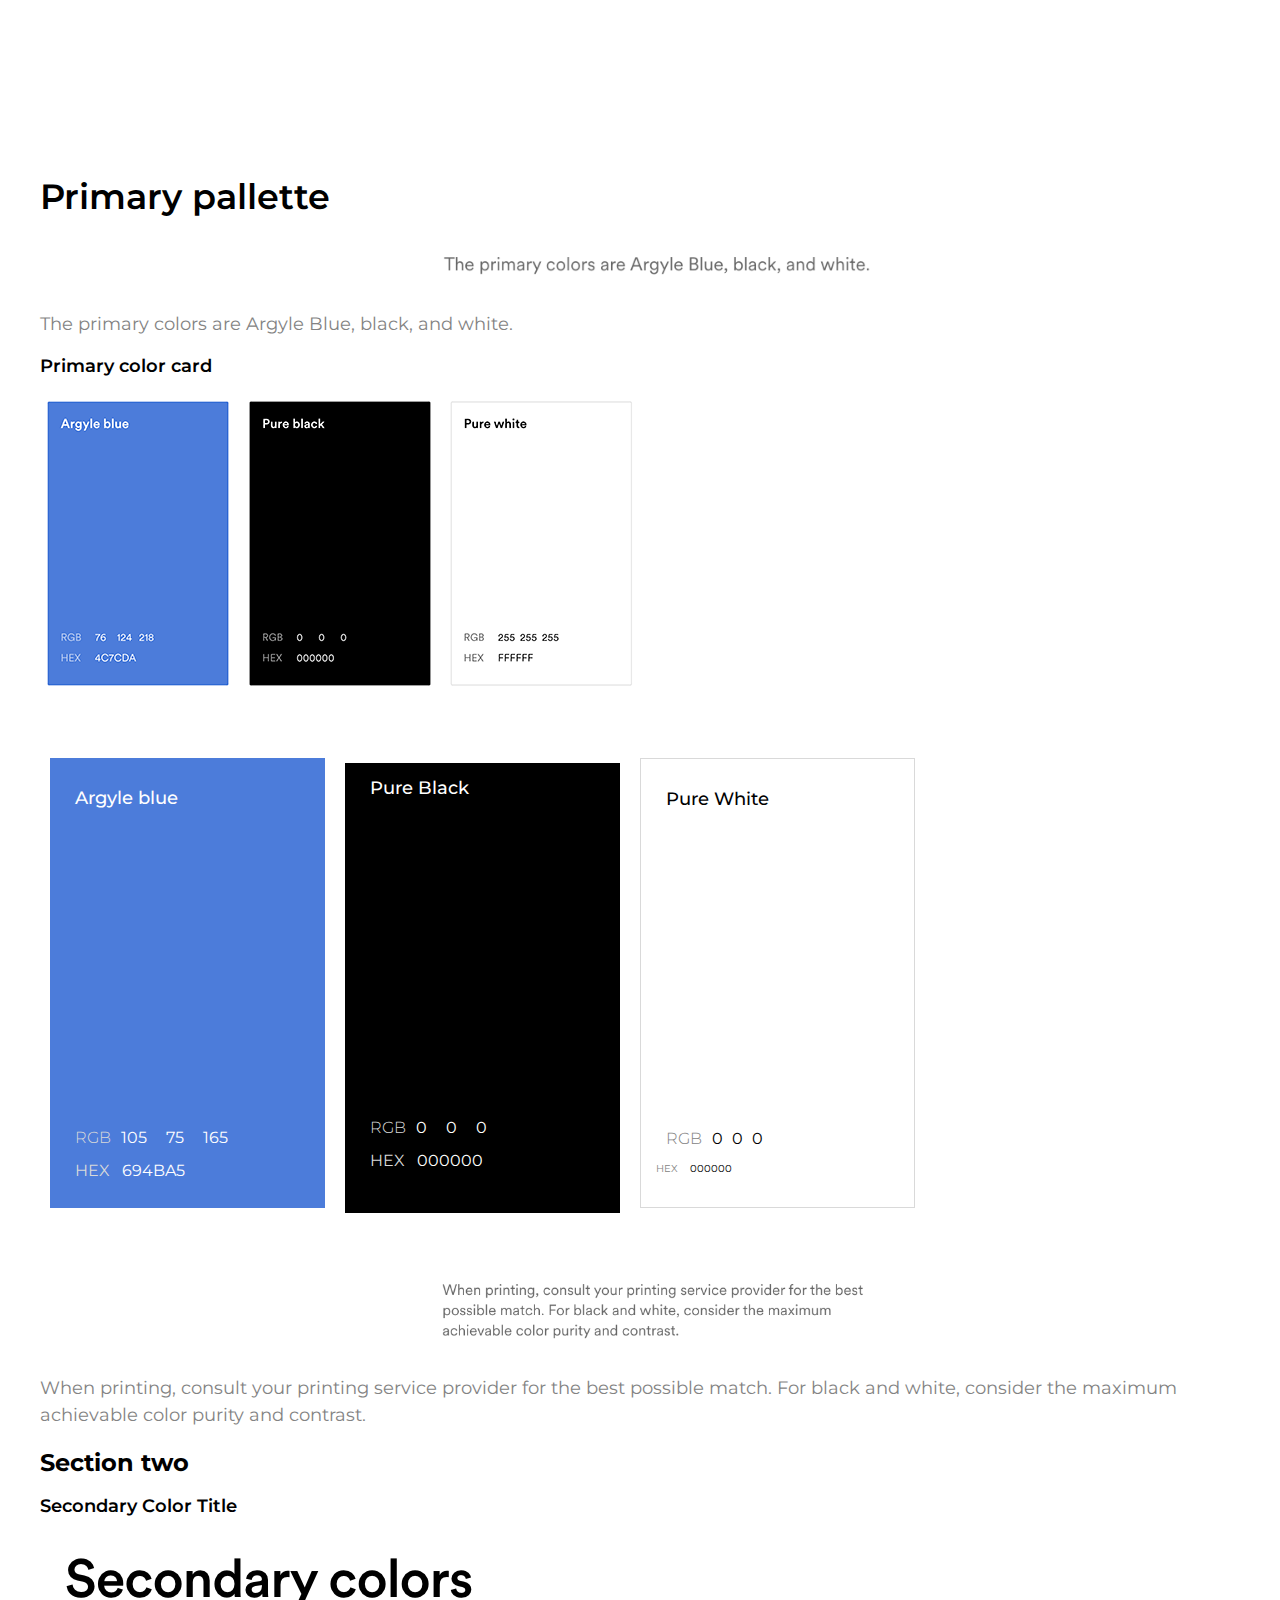
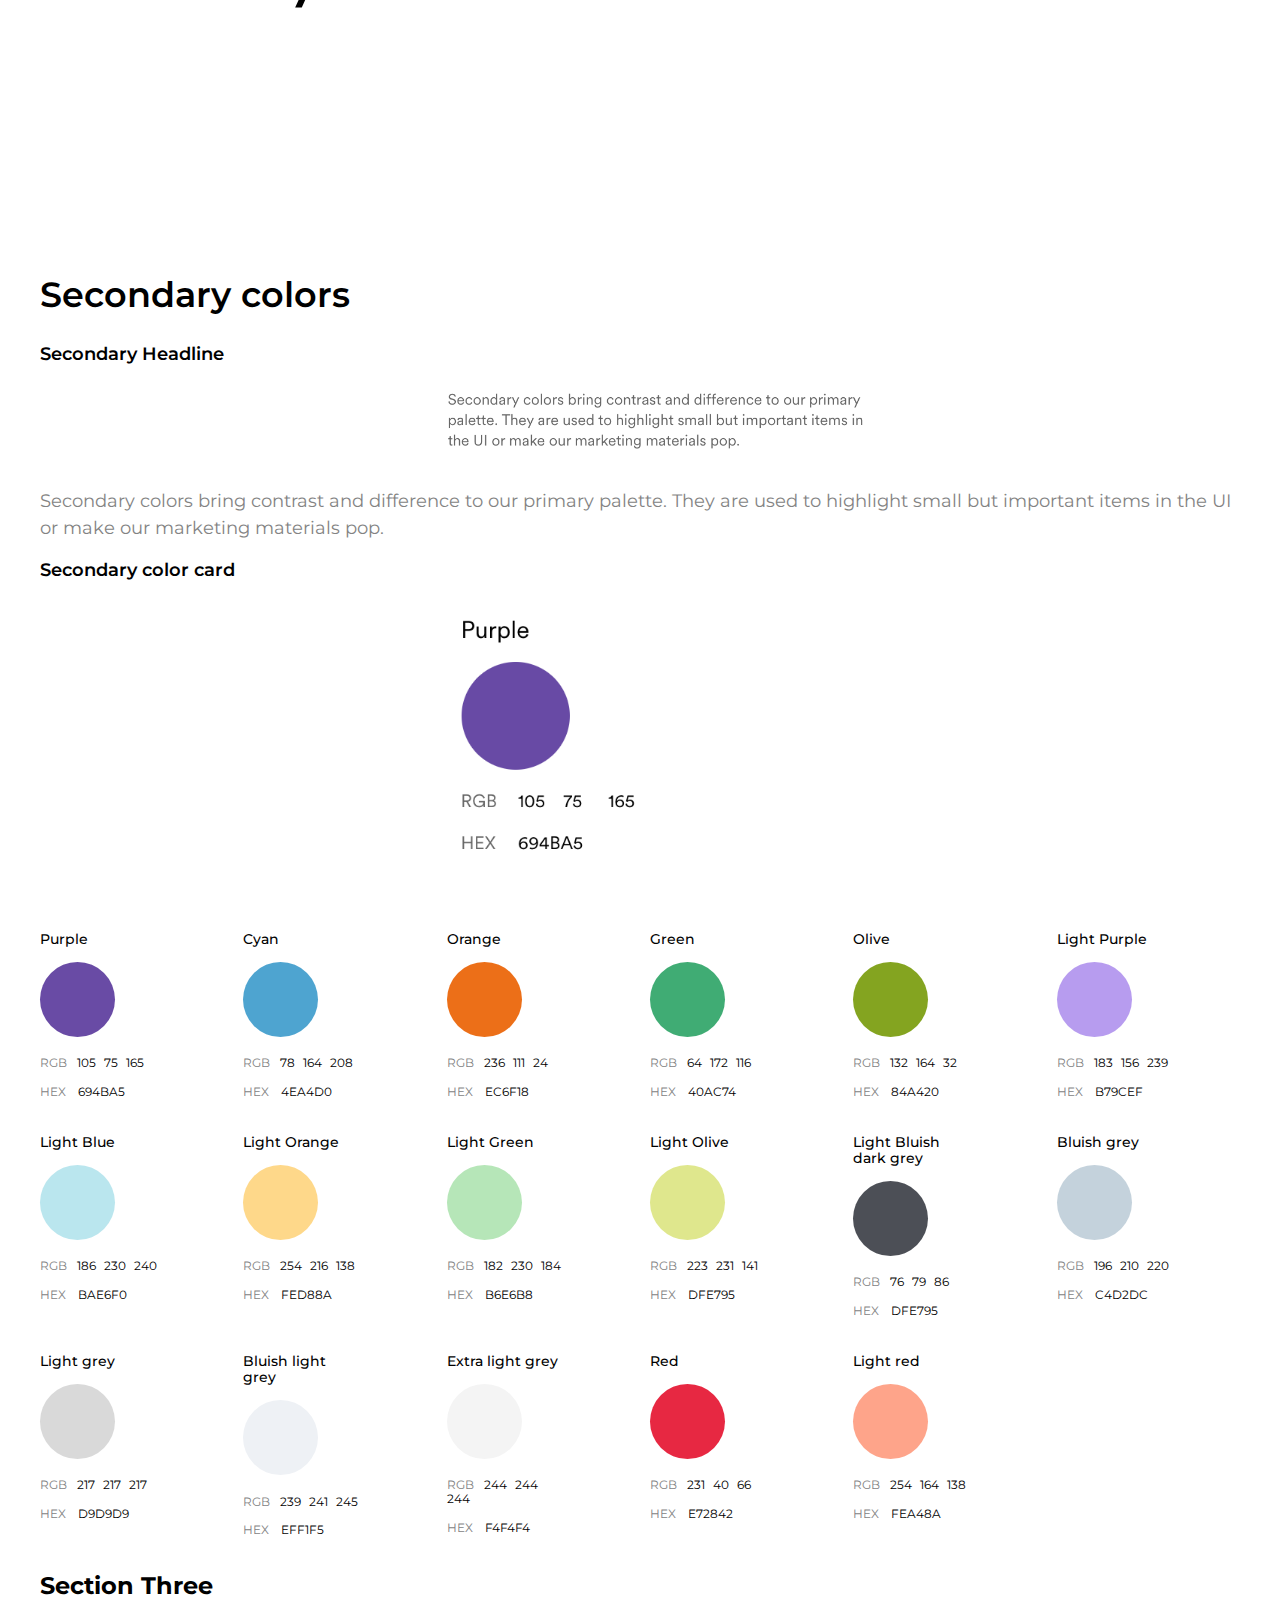
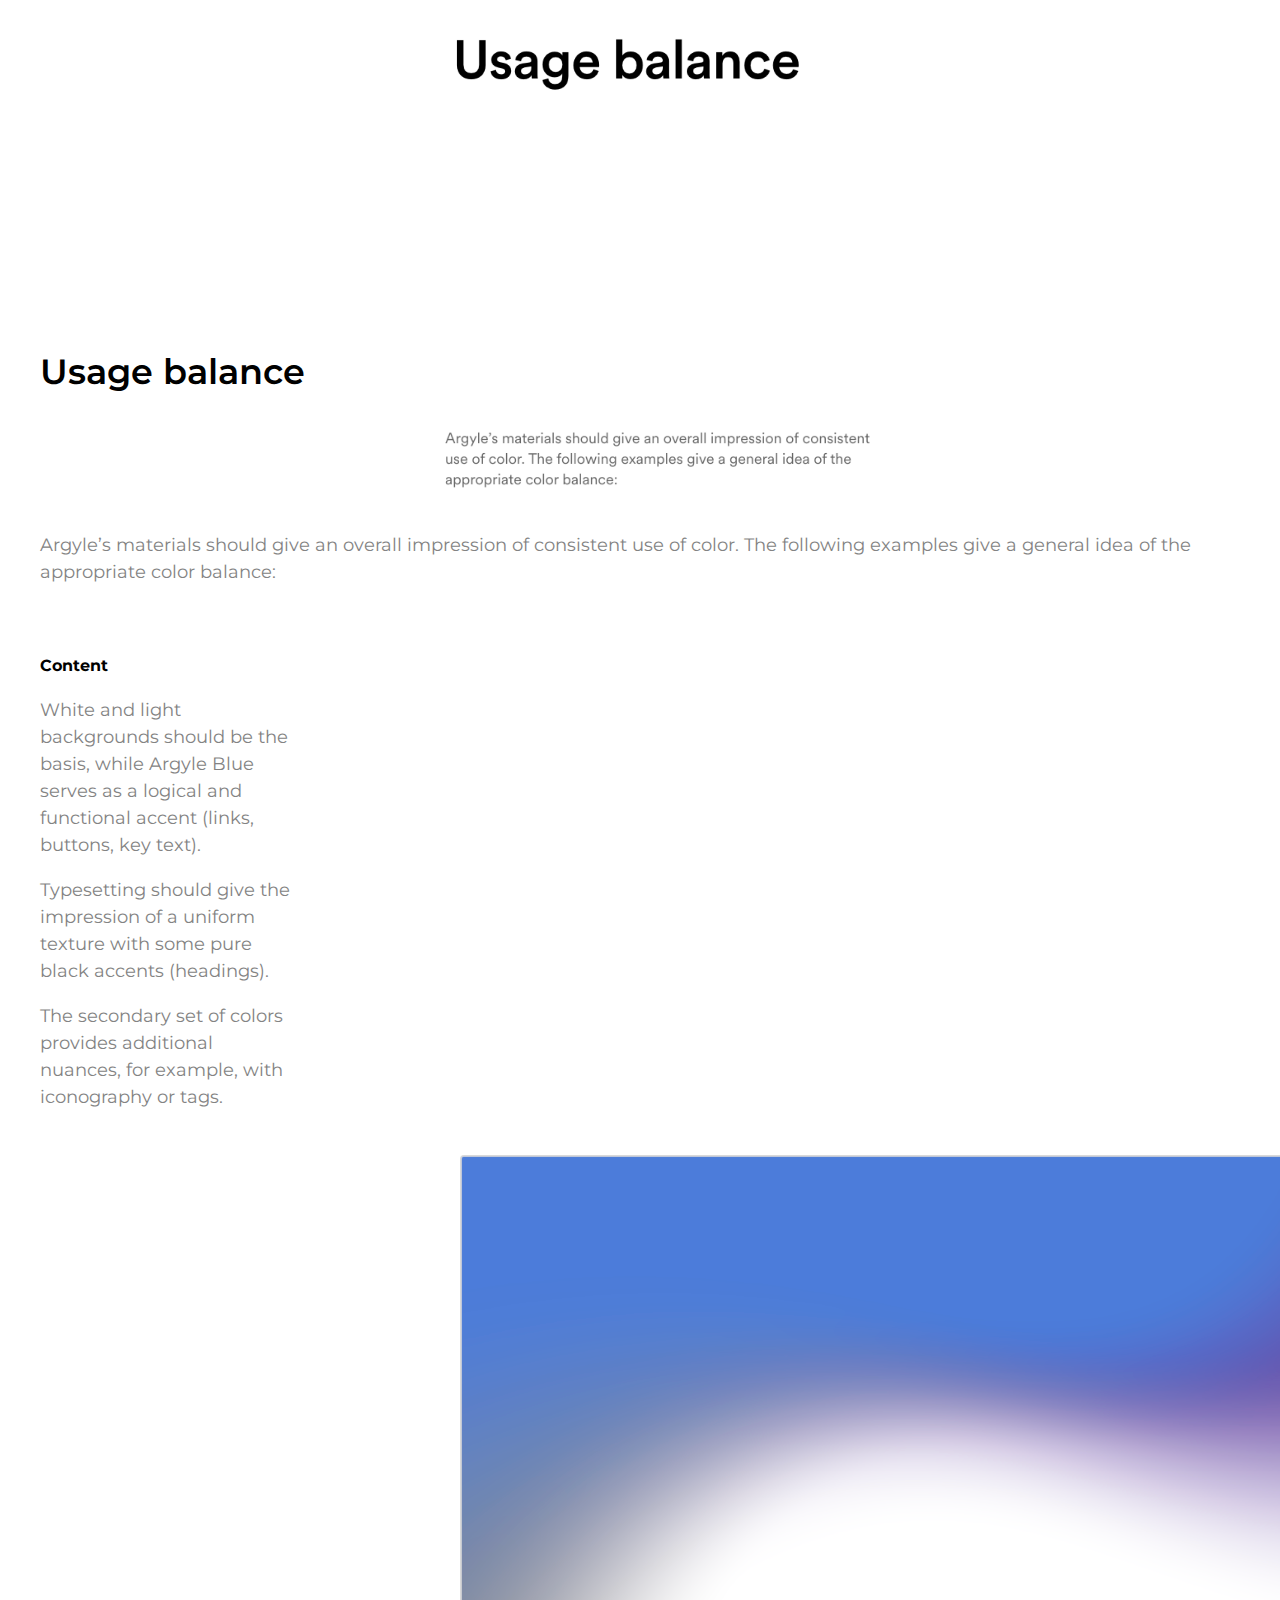
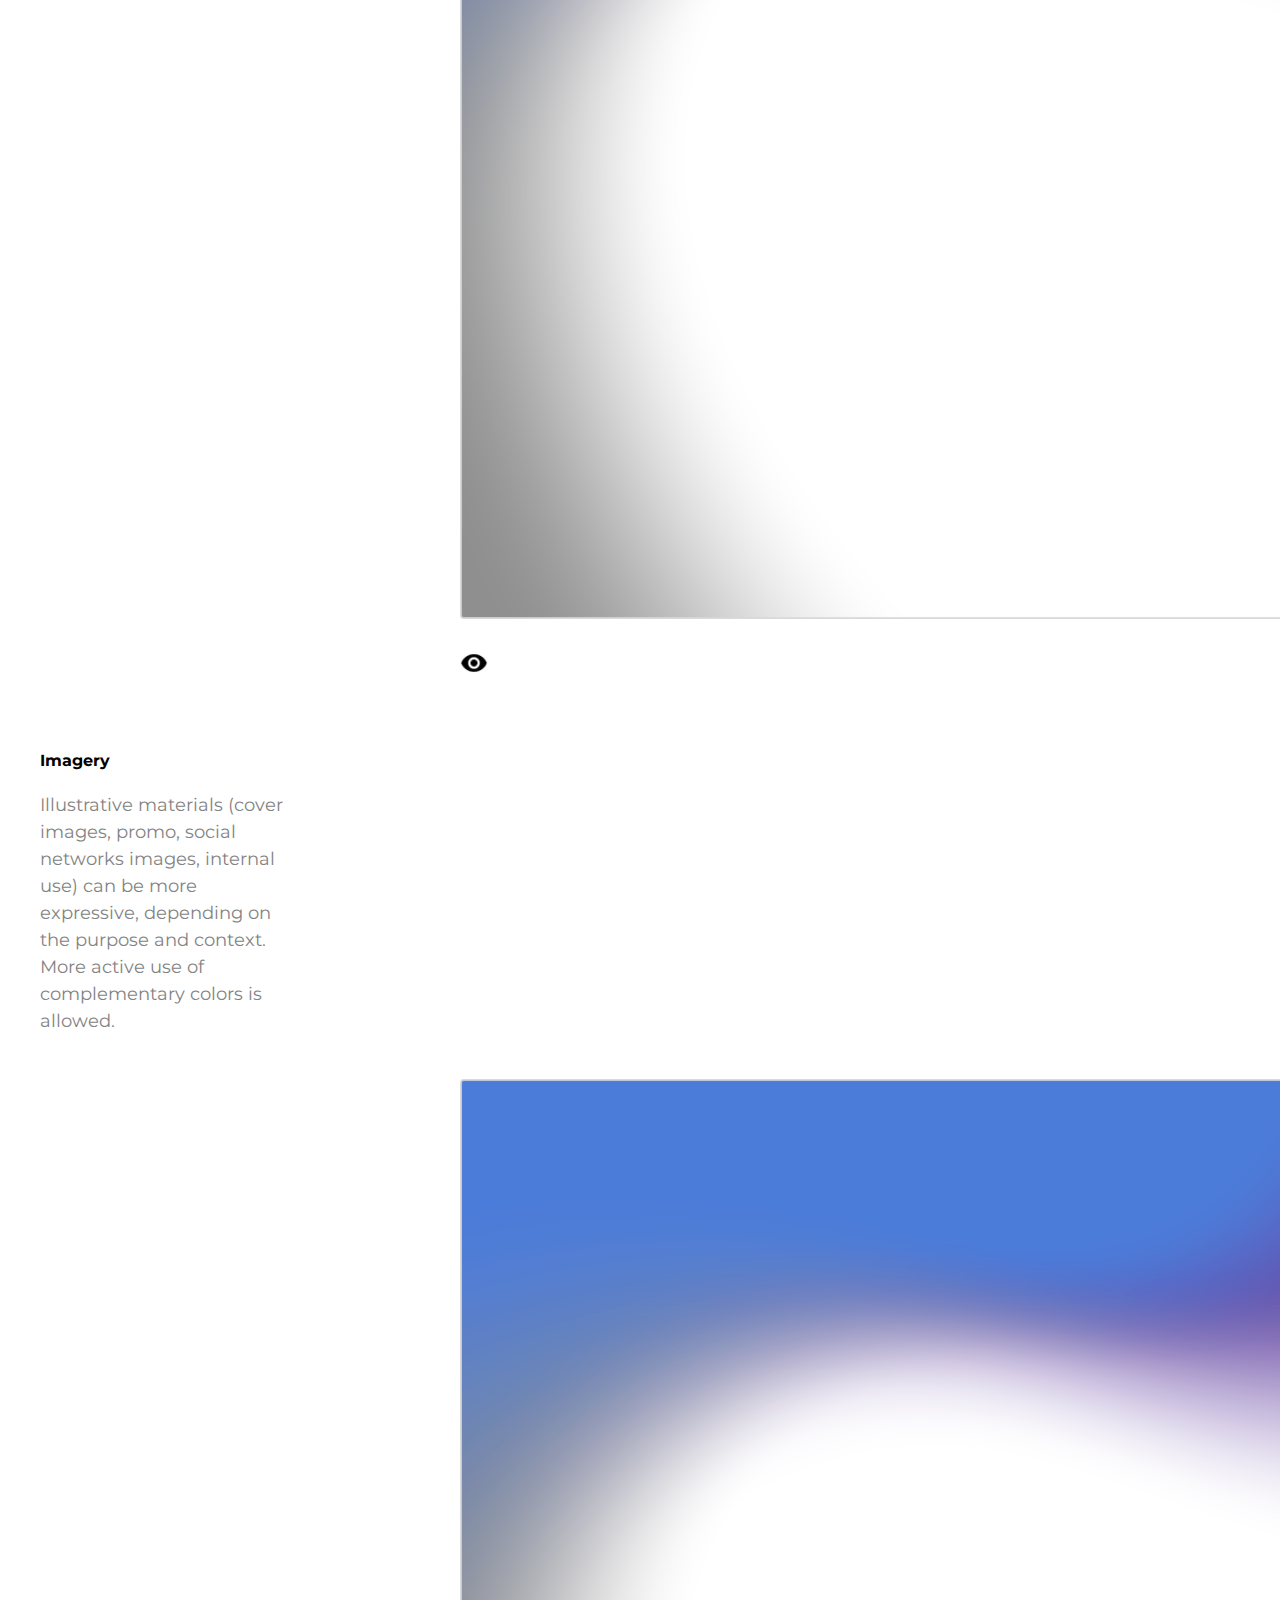
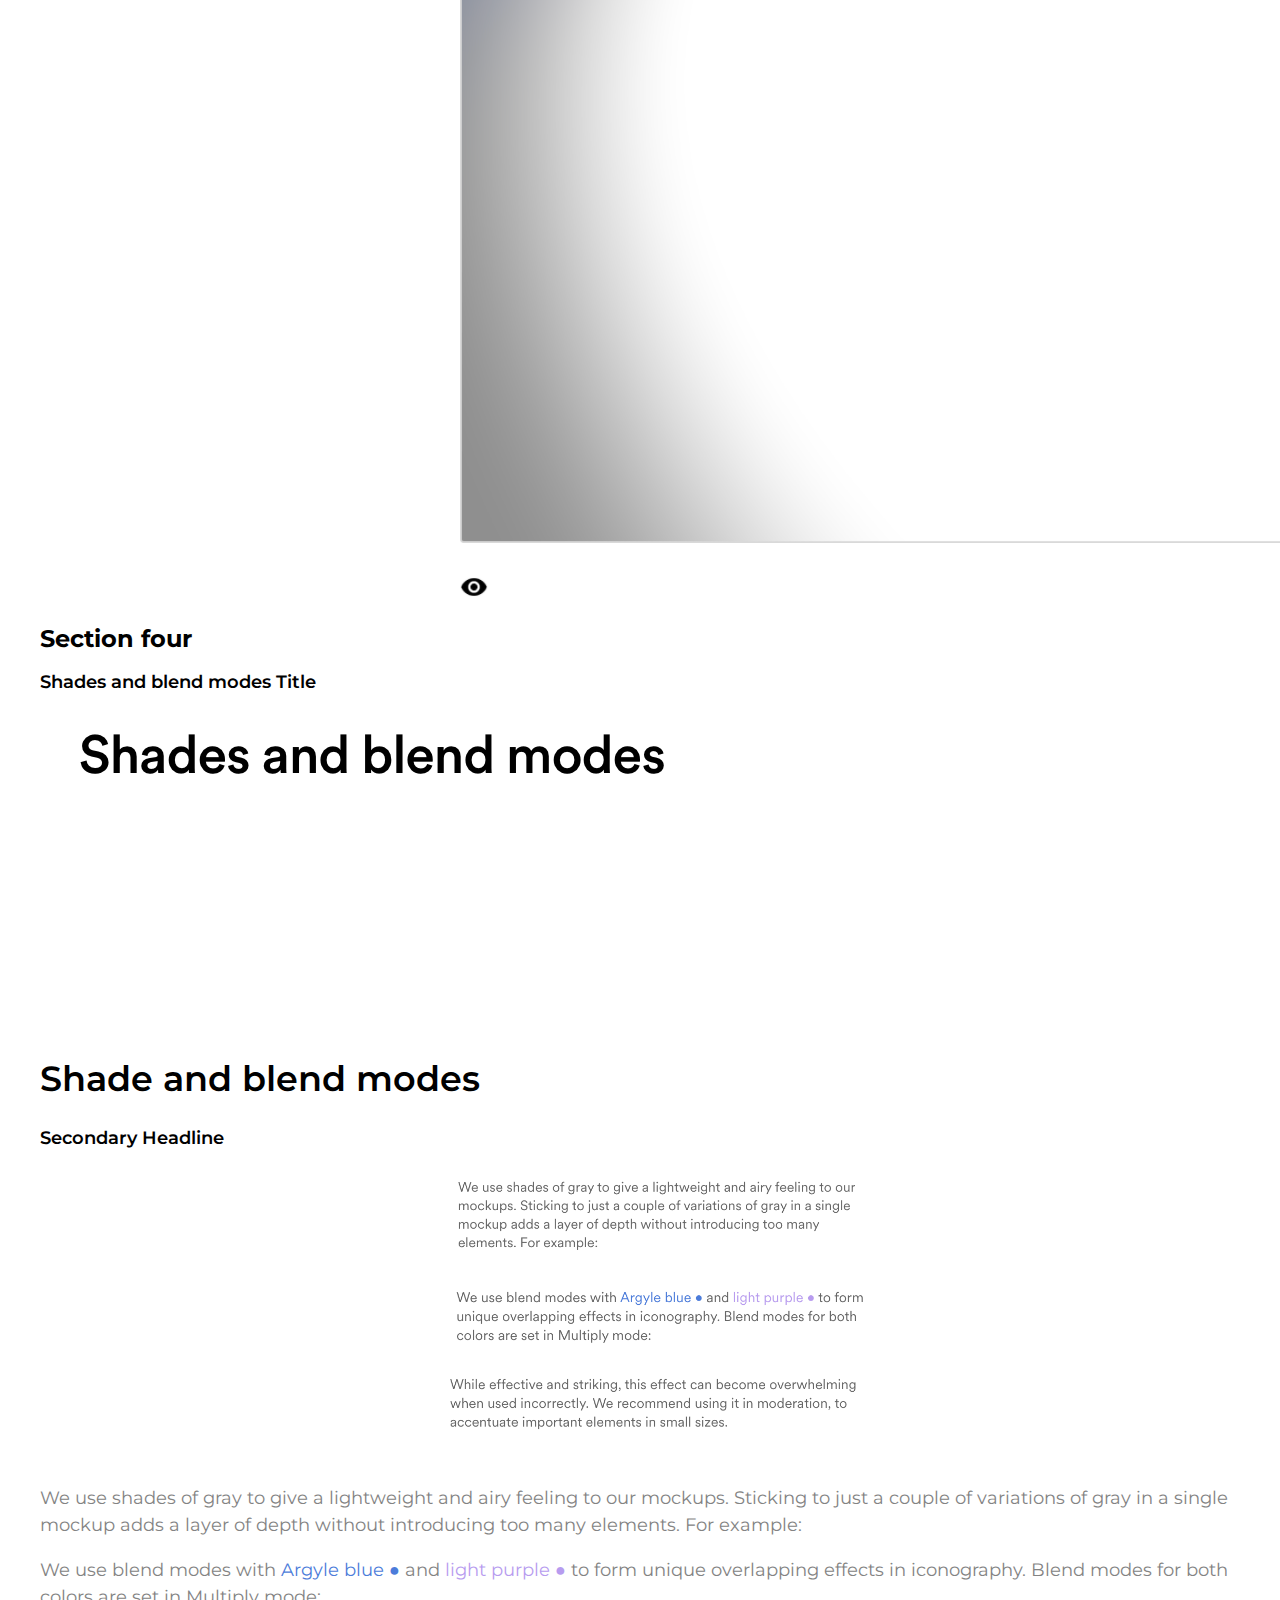
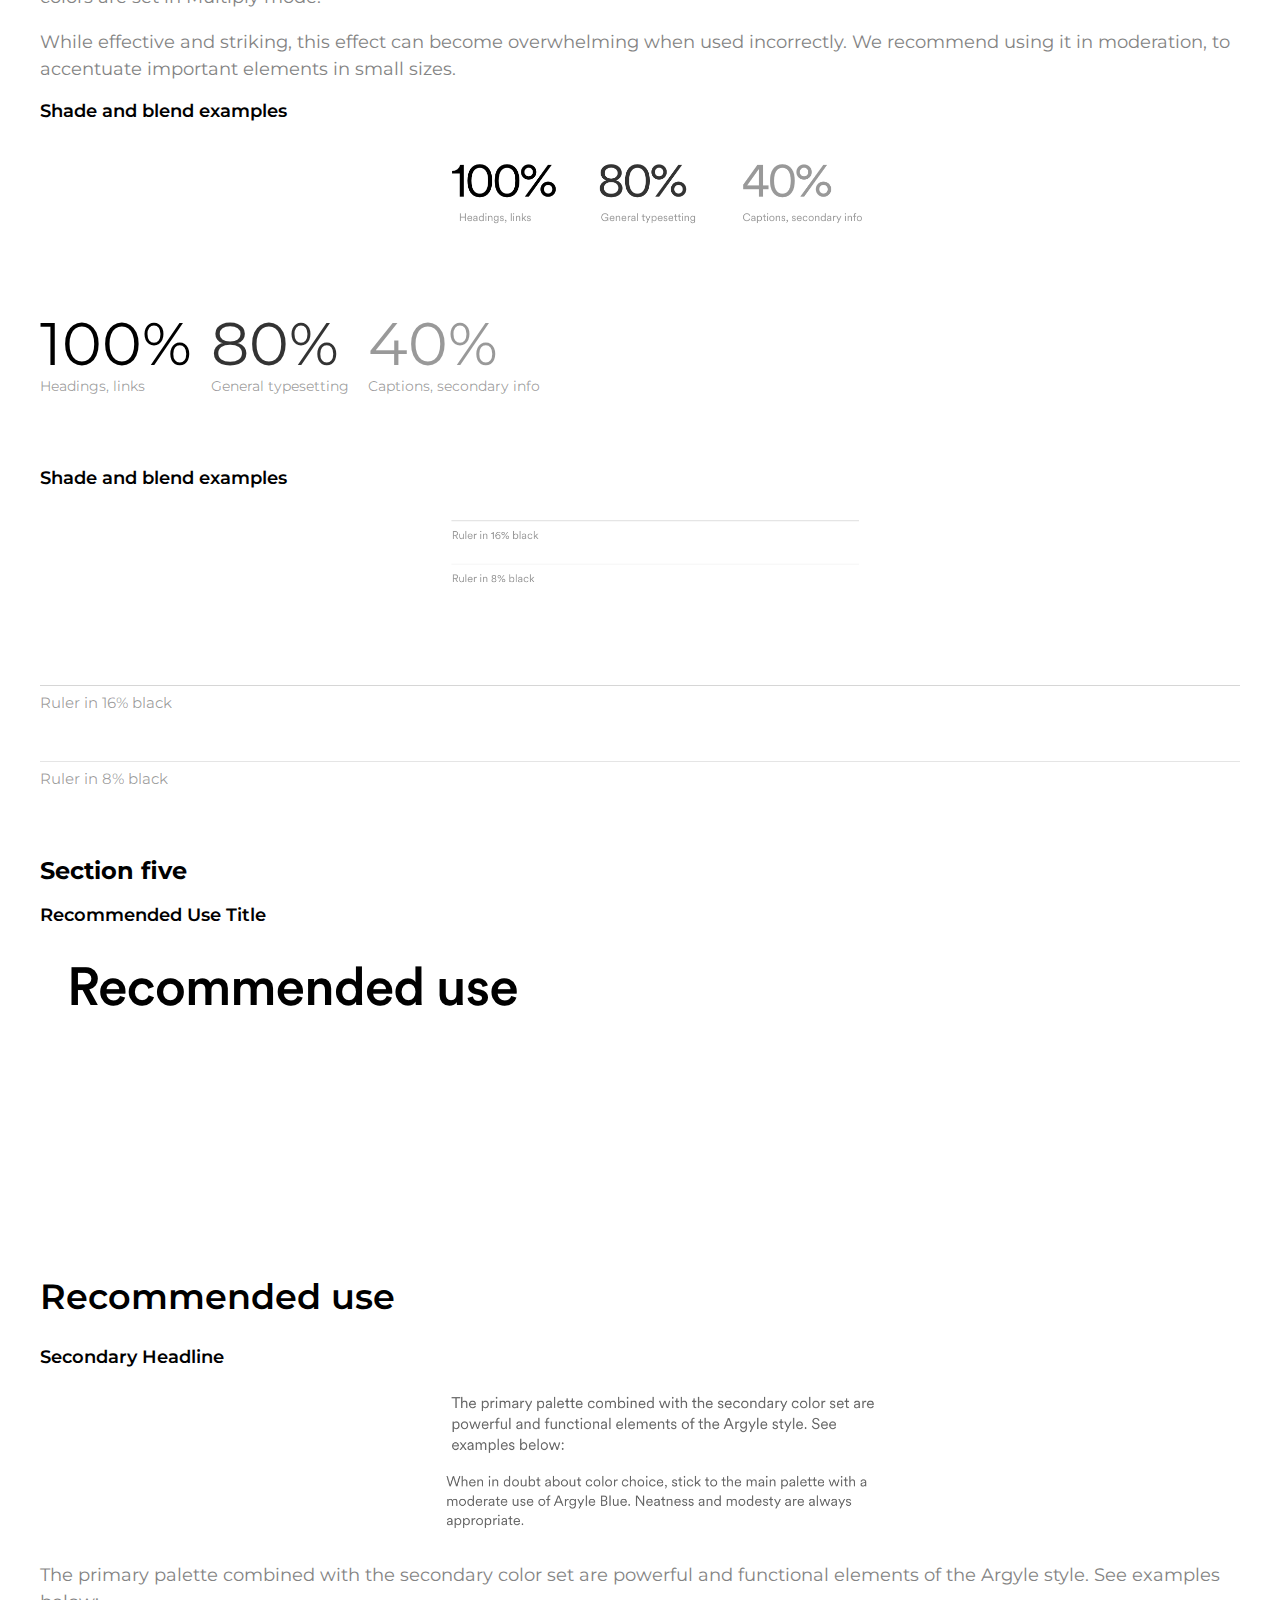
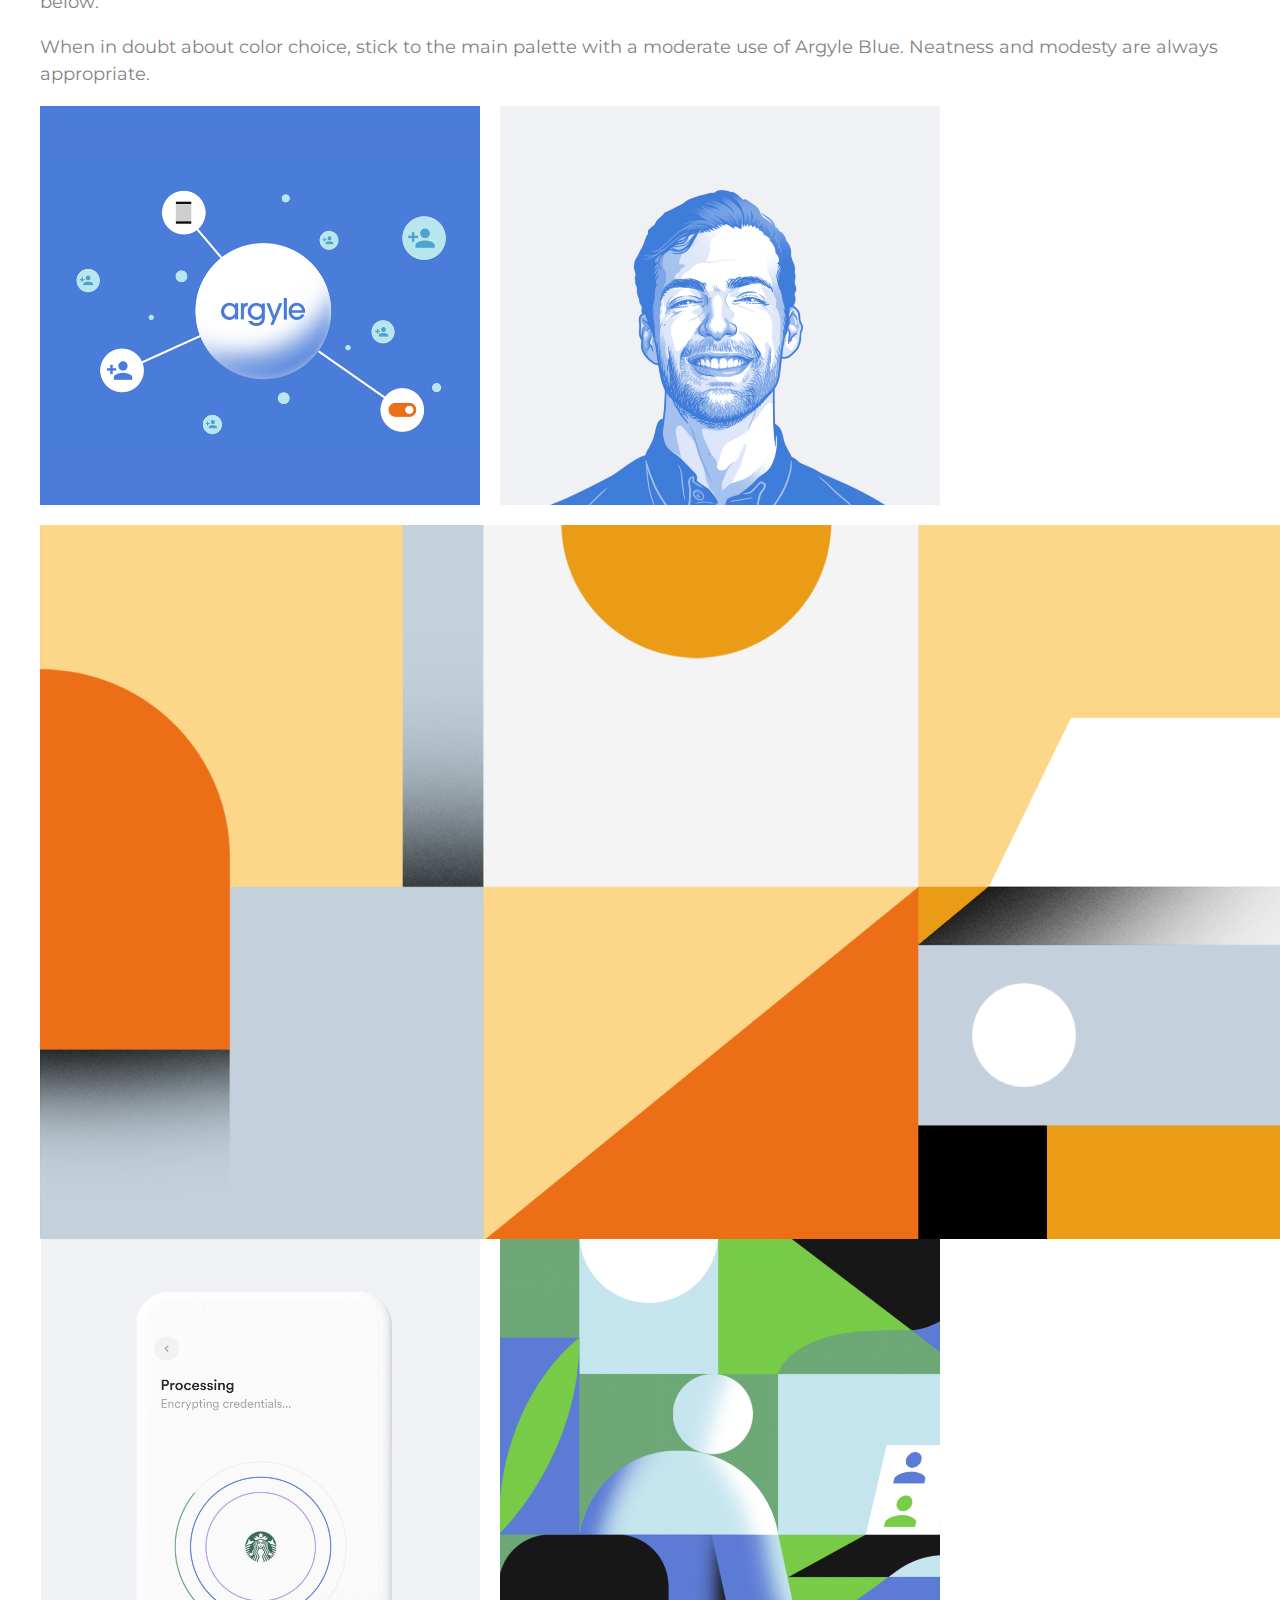
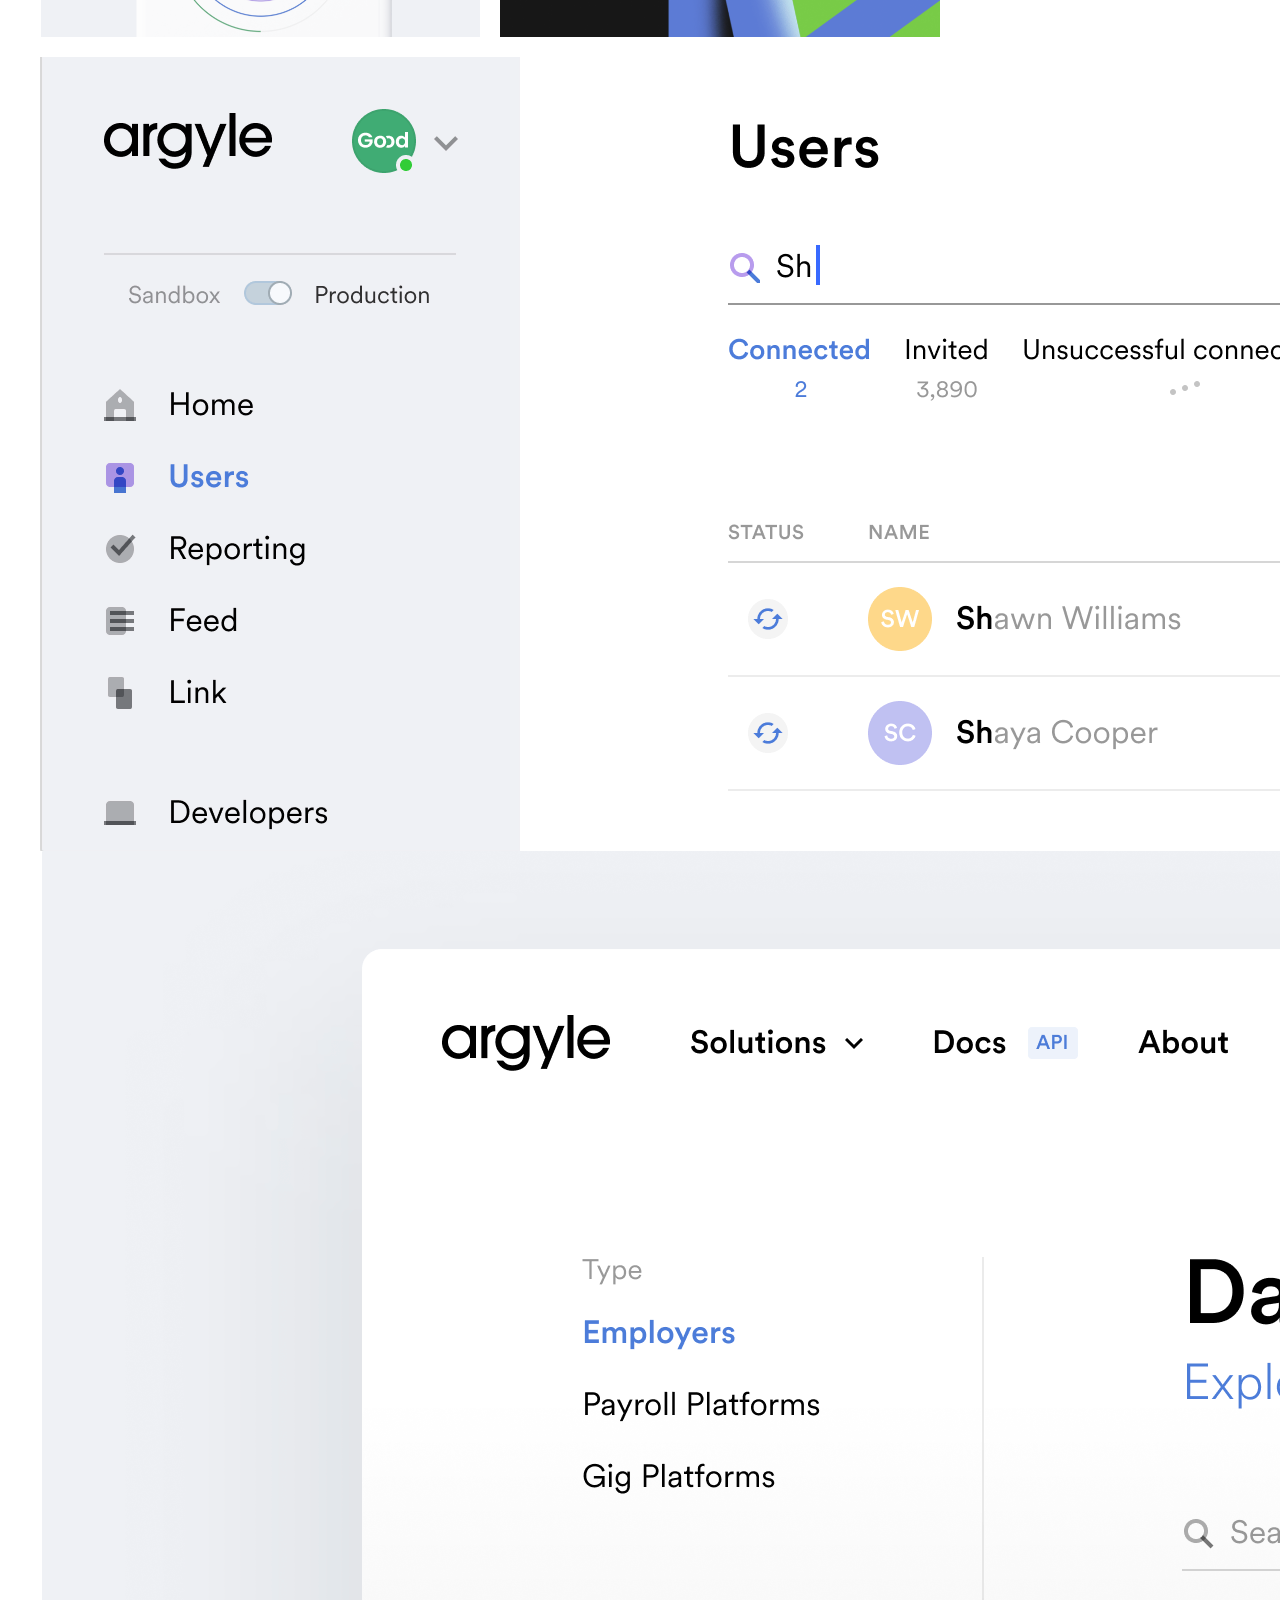
==== commit 6a030028: "Updating components page" ====
--- a/components/index.html
+++ b/components/index.html
@@ -44,13 +44,13 @@
             <h3 class="component__name">Nav Bar</h3>
             <img 
             srcset="../components/img/argyleStyleguideImages/Header/navbar_list.png 2x"
-            src="../components/img/argyleStyleguideImages/Header/navbar_list.pngf"
+            src="../components/img/argyleStyleguideImages/Header/navbar_list.png"
             alt="Nav Bar">
         <div class="navbar">
             <ul class="navbar__list">
                 <li><a href="https://argyle.design/typeface/">Introduction</a></li>
                 <li><a href="https://argyle.design/logo/">Logotype</a></li>
-                <li class="navbar__current"><a href="https://argyle.design/colors/">Colors</a></li>
+                <li><a href="https://tweidenbach.github.io/argyle-styleguide-casestudy/"><span class="navbar__current">Colors</span></a></li>
                 <li><a href="https://argyle.design/typeface/">Typeface</a></li>
             </Ul>
         </div>
--- a/css/main.css
+++ b/css/main.css
@@ -1,3 +1,5 @@
+/* page structure */
+
 :root {
   --font-sans-serif: Montserrat, sans-serif;
   --argyle: Poppins, sans-serif;
@@ -33,64 +35,92 @@
     box-sizing: inherit;
 }
 
+img {
+  display: block;
+}
+
+body {
+  font-family: var(--font-sans-serif);
+
+}
+
+/* defined headings */
+h3 {
+  font-size: 18px;
+  font-weight: 600;
+}
+
+/* links */
+a {
+  text-decoration: none;
+}
+
+/* unvisited link */
+a:link {
+  color: var(--black);
+}
+
+/* visited link */
+a:visited {
+  color: var(--black);
+}
+
+/* mouse over link */
+a:hover {
+  color: var(--blue);
+}
+
+/* selected link */
+a:active {
+  color: var(--blue);
+}
+
+/* site grid and page containers */
 .site__container {
   max-width: 1200px;
   margin: auto;
 }
 
-img {
-  display: block;
-}
-
-body {
-  font-family: var(--font-sans-serif);
-
-}
-/*page css*/
+.main-content{
+  grid-column: 2;
+ }
+
+.Aside-content__container {
+  display: grid;
+  grid-template-columns: 1fr 3fr;
+  margin-top: 75px
+  }
+  
+.asidenavbar {
+  grid-row-end: span 2;
+  }
+
+/* header - site name and site navbar */
 .header{
   display: flex;
   flex-wrap: wrap;
   align-items: center;
   justify-content: space-between;
-}
-
-.Aside-content__container {
-display: grid;
-grid-template-columns: 1fr 3fr;
-}
-
-.asidenavbar {
-grid-row-end: span 2;
-}
-
-
-.main-content{
- grid-column: 2;
-}
-
-/*components css*/
-h4 {
-  font-size: 16px;
-  font-weight: 500;
-  /* padding-left: 20px; */
+  margin-top: 20px;
 }
 
 .site__name1 {
-font-family: poppins;
-font-weight: 400;
-font-size: 33px;
-padding-left: 10px;
+  font-family: poppins;
+  font-weight: 400;
+  font-size: 33px;
+  padding-left: 10px;
 }
 
 .site__name2 {
-color: var(--blue);
-font-weight: 300;
-font-size: 26px;
-padding-left: 10px;
+  color: var(--blue);
+  font-weight: 300;
+  font-size: 26px;
+  padding-left: 10px;
+  margin-right: 20px;
 }
 
 .page-header__color {
-border-bottom: 20px solid var(--blue);
+  border-bottom: 20px solid var(--blue);
 }
 
 .page-header{
@@ -110,13 +140,15 @@
   display: flex;
   flex-wrap: wrap;
   align-items: center;
+  margin-top: 10px;
+  margin-right: 200px;
 }
 
 .navbar__list {
-list-style: none;
-text-decoration: none;
-display: flex;
-padding: 0;
+  list-style: none;
+  text-decoration: none;
+  display: flex;
+  padding: 0;
 }
 
 .navbar__list li {
@@ -125,13 +157,15 @@
 }
 
 .navbar__current {
-color:var(--argyle);
-}
-
+  color: var(--blue);
+}
+
+/* aside navbar */
 .asidenavbor__menutitle {
-font-size: 15px;
-font-weight: 400;
-padding-left: 10px;
+  font-size: 15px;
+  font-weight: 400;
+  padding-left: 10px;
+  margin-top: 60px;
 }
 
 .asidenavbar__list {
@@ -148,32 +182,19 @@
   padding-bottom: 3px;
 }
 
-a {
-  text-decoration: none;
-}
-
-/* unvisited link */
-a:link {
-  color: var(--black);
-}
-
-/* visited link */
-a:visited {
-  color: var(--black);
-}
-
-/* mouse over link */
-a:hover {
-  color: var(--blue);
-}
-
-/* selected link */
-a:active {
-  color: var(--blue);
-}
-
+/* cover section */
+.cover__title {
+  font-size: 60px;
+  font-weight: 600;
+  margin-left: 33%;
+}
+
+.cover__image {
+  margin-top: 20px;
+  max-width: 100%;
+  height: auto;
+}
 .cover__headline {
-  /* width: 575px; */
   font-weight: 300;
   font-size: 30px;
   line-height: 1.3;
@@ -183,58 +204,32 @@
   margin-bottom: 4rem;
 }
 
+/* section 1,2,3,4,5 uniform components */
+.sectionone, .sectiontwo, .sectionthree, .sectionfour, .sectionfive {
+  display:inline-block;
+  margin-left: 33%;
+}
+
+.section__title {
+  font-size: 35px;
+  font-weight: 600;
+  margin-top: 250px;
+}
+
 .section__headline {
   font-weight: 400;
-  font-size: 16px;
+  font-size: 18px;
   line-height: 1.5;
   color: var(--gray);
 }
 
-.cover__title {
-  font-size: 60px;
-  font-weight: 600;
-  margin-left: 33%;
-  }
-
-.cover__image {
-  margin-top: 20px;
-  max-width: 100%;
-  height: auto;
-}
-
-.section__title {
-  font-size: 45px;
-  font-weight: 600;
-}
-
-.sectionone, .sectiontwo, .sectionthree {
-  display:inline-block;
-  margin-left: 33%;
-}
-.sectiontwo,{
-  display:inline-block;
-  margin-left: 33%;
-}
-
-.sectionthree {
-  display:inline-block;
-  margin-left: 33%;
-}
-
-.sectionfour {
-  display:inline-block;
-  margin-left: 33%;
-}
-.sectionfive {
-  display:inline-block;
-  margin-left: 33%;
-}
-
+/* section one specific components */
 .sectionone__image {
   width: 75%;
   max-width: 600px;
 }
 
+/* section one card */
 .card__title {
   font-size: 28px;
   font-weight: 500;
@@ -246,14 +241,15 @@
   flex-direction: row;
   flex-wrap: wrap;
   max-width: 900px;
+  margin: 55px 0px;
 }
 
 .primarycolorcard {
-width: 275px;
-height: 450px;
-background-color: #4c7cda;
-margin: 10px;
-box-sizing: border-box;
+  width: 275px;
+  height: 450px;
+  background-color: #4c7cda;
+  margin: 10px;
+  box-sizing: border-box;
 }
 
 .primarycolorcard__black {
@@ -265,18 +261,20 @@
 }
 
 .primarycolorcard__title {
-font-size: 12px;
-font-weight: 500;
-color: var(--white);
-padding: 15px;
-margin: 0px;
+  font-size: 18px;
+  font-weight: 500;
+  color: var(--white);
+  padding: 15px;
+  margin: 15px 10px;
 }
 
 .primarycolorcard__rgb {
   padding: 15px 0px;
-  font-size: 10px;
+  font-size: 16px;
+  font-weight: 300;
   padding-left: 15px;
-  margin-top: 175px;
+  margin-top: 290px;
+  margin-left: 10px;
 }
 
 .primarycolorcard__rgb--title {
@@ -288,12 +286,12 @@
 .primarycolorcard__rgb--numbers {
   font-weight: 400;
   color: var(--white);
-  word-spacing: 5px;
+  word-spacing: 15px;
 }
 
 .primarycolorcard__hex {
   padding-bottom: 15px;
-  font-size: 10px;
+  font-size: 16px;
   }
 
 .primarycolorcard__hex--title {
@@ -301,6 +299,7 @@
   color: var(--lightgrey);
   padding-right: 12px;
   padding-left: 15px;
+  margin-left: 10px;
 }
   
 .primarycolorcard__hex--numbers {
@@ -319,10 +318,10 @@
 
 .primarycolorcard__title--white {
   color: var(--black);
-  font-size: 12px;
+  font-size: 18px;
   font-weight: 500;
   padding: 15px;
-  margin: 0px;
+  margin: 15px 10px;
 }
 
 .primarycolorcard__rgb--titlewhite {
@@ -354,16 +353,18 @@
   color: var(--black);
 }
 
+/* section two card */
+
 .secondarycolorcard__grid {
   display: grid;
-  grid-template-columns: repeat(auto-fill, minmax(170px,1fr));
+  grid-template-columns: repeat(auto-fill, minmax(162px,1fr));
   justify-items:left;
-  grid-gap: 10px;
-  margin: 5px;
+  grid-gap: 20px;
+  margin-top: 50px;
 }
 
 .colorcard {
-  width: 110 px;
+  width: 117px;
   box-sizing: border-box;
 }
 
@@ -374,6 +375,7 @@
   margin-top: 0px;
   margin-bottom: 15px;
 }
+
 .colorcard__dot {
   height: 75px;
   width: 75px;
@@ -511,10 +513,10 @@
 }
 
 .colorcard__rgb {
-padding: 15px 0px;
-font-size: 10px;
-
-}
+  padding: 15px 0px;
+  font-size: 12px;
+}
+
 .colorcard__rgb--title {
   font-family: Montserrat;
   color: var(--gray);
@@ -525,10 +527,12 @@
   font-weight: 400;
   word-spacing: 5px;
 }
+
 .colorcard__hex {
   padding-bottom: 15px;
-  font-size: 10px;
-  }
+  font-size: 12px;
+}
+
 .colorcard__hex--title {
   font-family: Montserrat;
   color: var(--gray);
@@ -539,10 +543,12 @@
   font-weight: 400;
 }
 
+/* section three specific components */
 .usagebalance__container {
   display: flex;
   flex-direction: row;
   flex-wrap: wrap;
+  margin-top: 50px;
 }
 
 .usagebalance__content {
@@ -556,13 +562,15 @@
 }
 
 .usagebalance__image1 {
-max-width:100%
-}
-
+  max-width:100%
+}
+
+/* section four specific components */
 .sectionfourflex {
   max-width: 500px;
   display: flex;
   justify-content: space-between;
+  margin: 60px 0px;
 }
 
 .sectionfour__100 {
@@ -583,9 +591,13 @@
 }
 
 .sectionfourflex__headline {
-color: var(--gray);
-font-size: 12px;
-margin-top: 5px;
+  color: rgb(0, 0, 0, .4);
+  font-size: 14px;
+  margin-top: 0px;
+}
+
+.sectionfour__image {
+  max-width:100%
 }
 
 .blue {
@@ -596,22 +608,27 @@
   color: var(--lightpurple);
 }
 
+.sectionfourruler {
+  margin: 70px 0px;
+}
+
 .ruler__headline16 {
-  color: var(--gray);
+  color: rgb(0, 0, 0, .4);  
   border-top: 1px solid rgb(0, 0, 0, .16);
-  font-size: 12px;
+  font-size: 15px;
   padding-top: 8px;
-  margin-top: 5px;
+  margin: 15px 0px;
 }
 
   .ruler__headline8 {
-  color: var(--gray);
+  color: rgb(0, 0, 0, .4);  
   border-top: 1px solid rgb(0, 0, 0, .1);
-  font-size: 12px;
+  font-size: 15px;
   padding-top: 8px;
-  margin-top: 5px;
-}
-
+  margin: 50px 0px;
+}
+
+/* section five specific components */
 .ru__container {
   max-width: 900px;
 }
@@ -636,7 +653,7 @@
   margin-bottom: 20px;
 }
 
-.largeimage1 {
+.largeimage {
   margin-top: 20px;
   margin-bottom: 40px;
   border: 1px solid var(--extralightgrey);
@@ -644,32 +661,51 @@
   height: auto;
 }
 
-
+.largeimage3 {
+  margin-top: 20px;
+  margin-bottom: 70px;
+  border: 1px solid var(--extralightgrey);
+  width: 100%;
+  height: auto;
+}
+
+.largeimage4 {
+  margin-top: 60px;
+  margin-bottom: 230px;
+  border: 1px solid var(--extralightgrey);
+  width: 100%;
+  height: auto;
+}
+
+/* footer  */
 .footercolor {
   background-color: var(--black);
 }
 
 .footercontainer {
-/* max-width: 1400px; */
-display: flex;
-justify-content: space-between;
-margin: auto;
+  max-width: 1200px;
+  display: flex;
+  justify-content: space-between;
+  margin: auto;
 }
 
 .footer__image1 {
- max-width: 100%;
+  max-width: 100%;
 }
 
 .footer__image {
   flex: 1;
   max-width: 300px;
   min-width: 100px;
-  margin-bottom: 20px;
+  margin-top: 55px;
+  margin-bottom: 75px;
 }
 
 .footer__content {
   flex: 1;
   max-width: 400px;
+  margin-top: 55px;
+  margin-bottom: 55px;
   margin-right: 100px;
 }
 
@@ -681,12 +717,12 @@
 }
 
 .footer__button {
-display: block;
-text-align: center;
-width: 120px;
-font-weight: 500;
-color: var(--white);
-background-color: var(--blue);
-padding: 20px;
-}
-
+  display: block;
+  text-align: center;
+  width: 120px;
+  font-weight: 500;
+  color: var(--white);
+  background-color: var(--blue);
+  padding: 20px;
+}
+
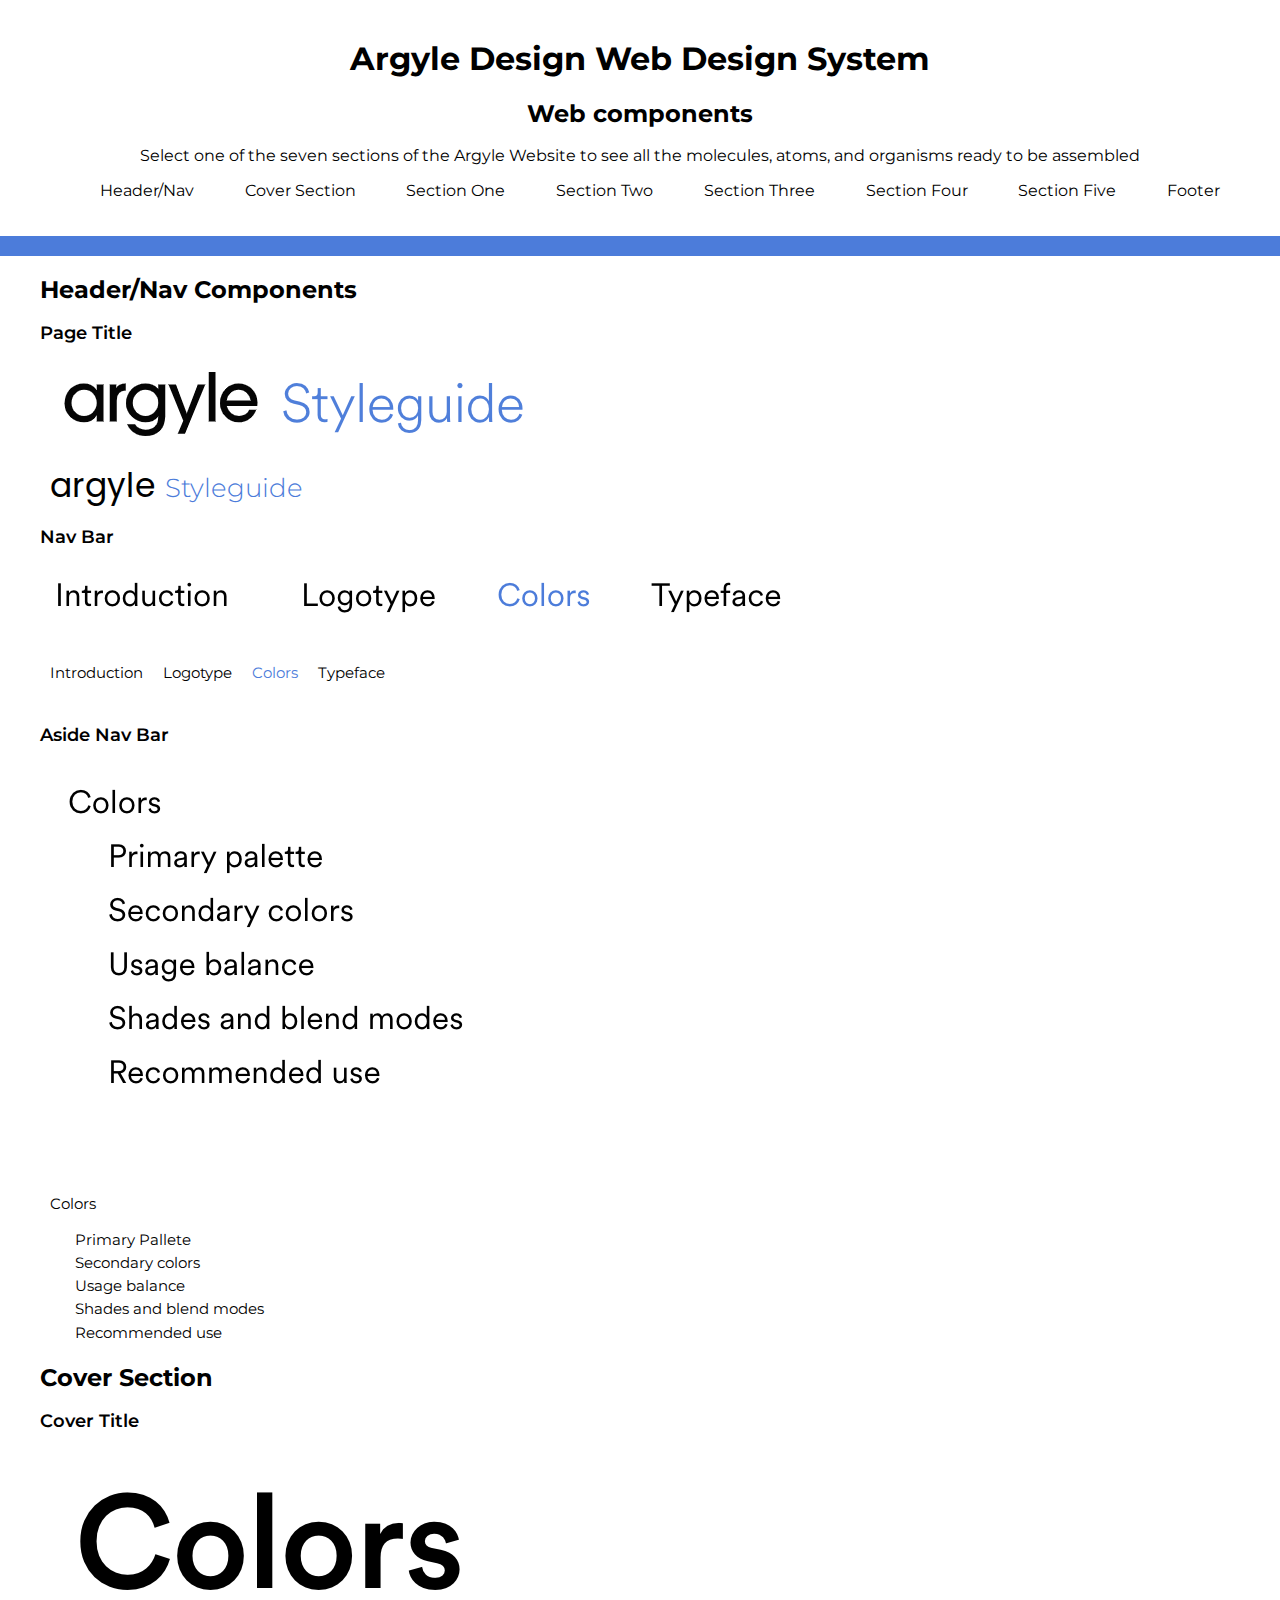
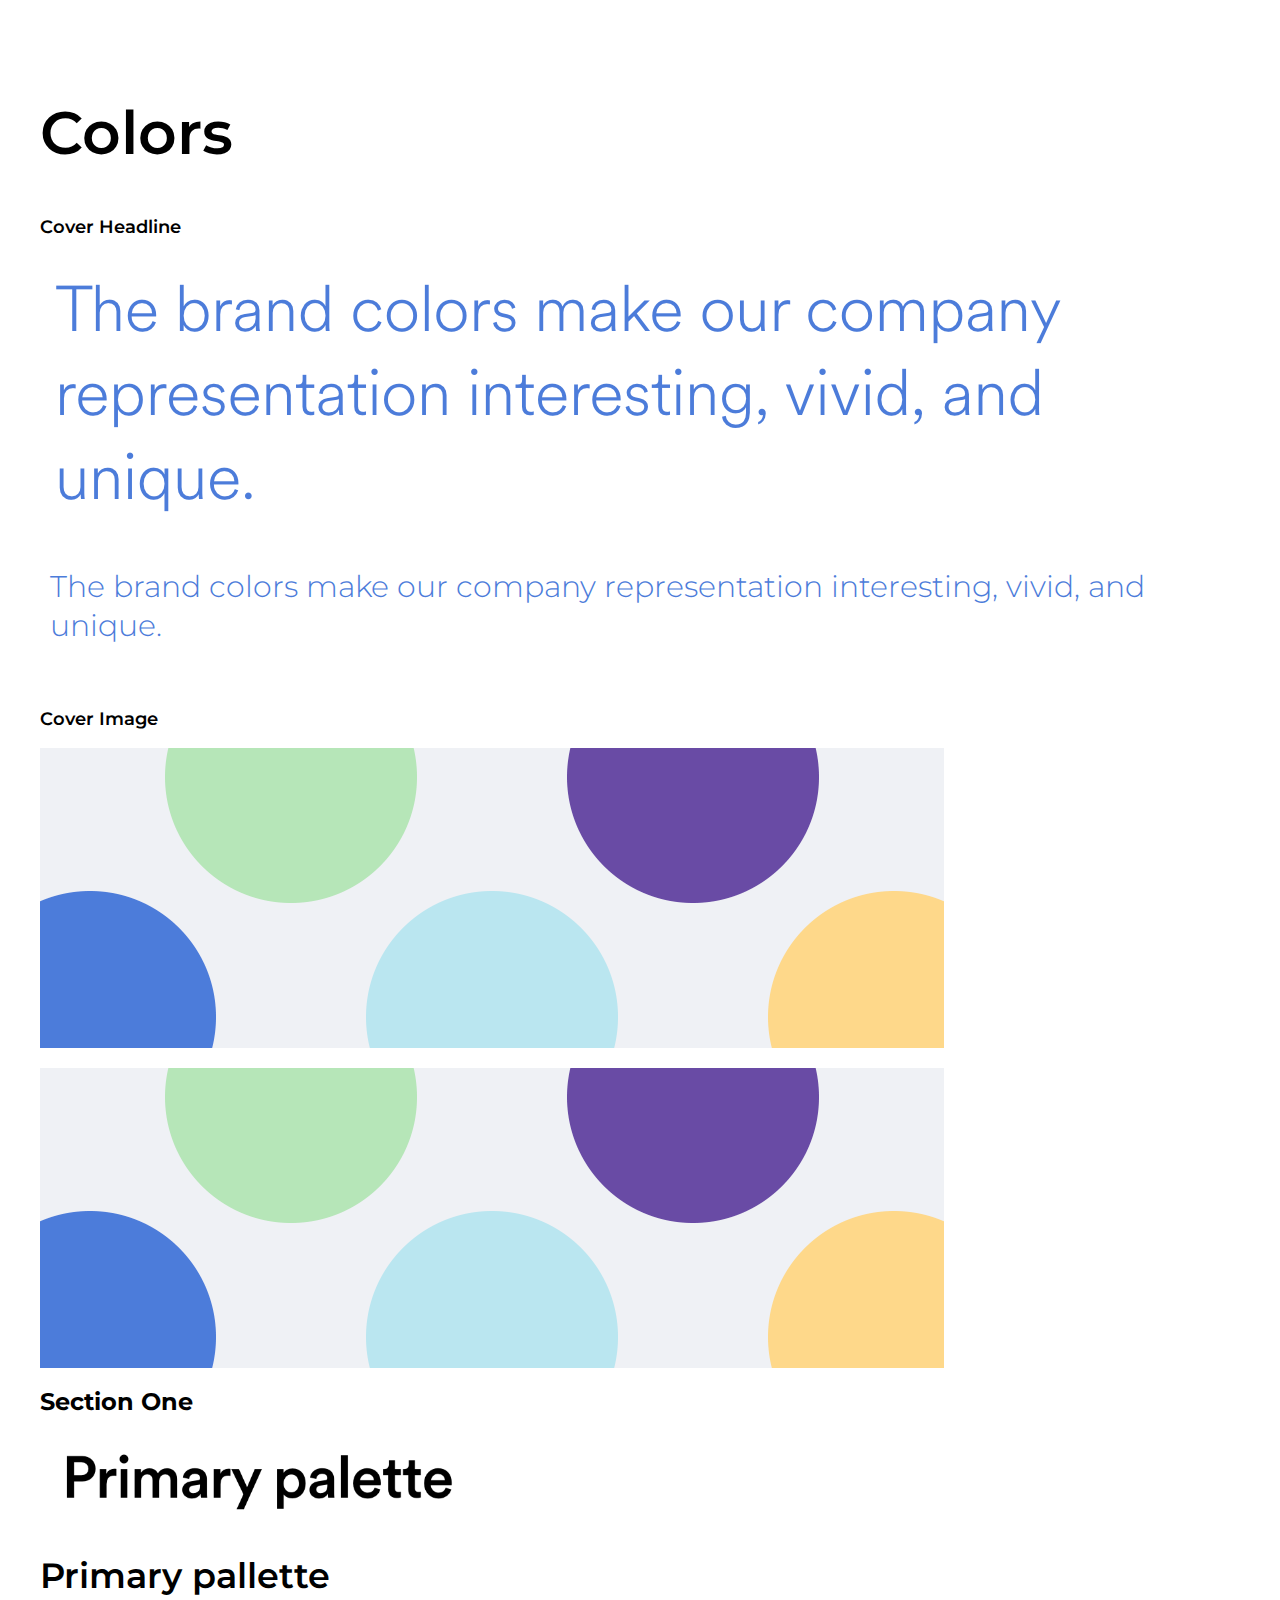
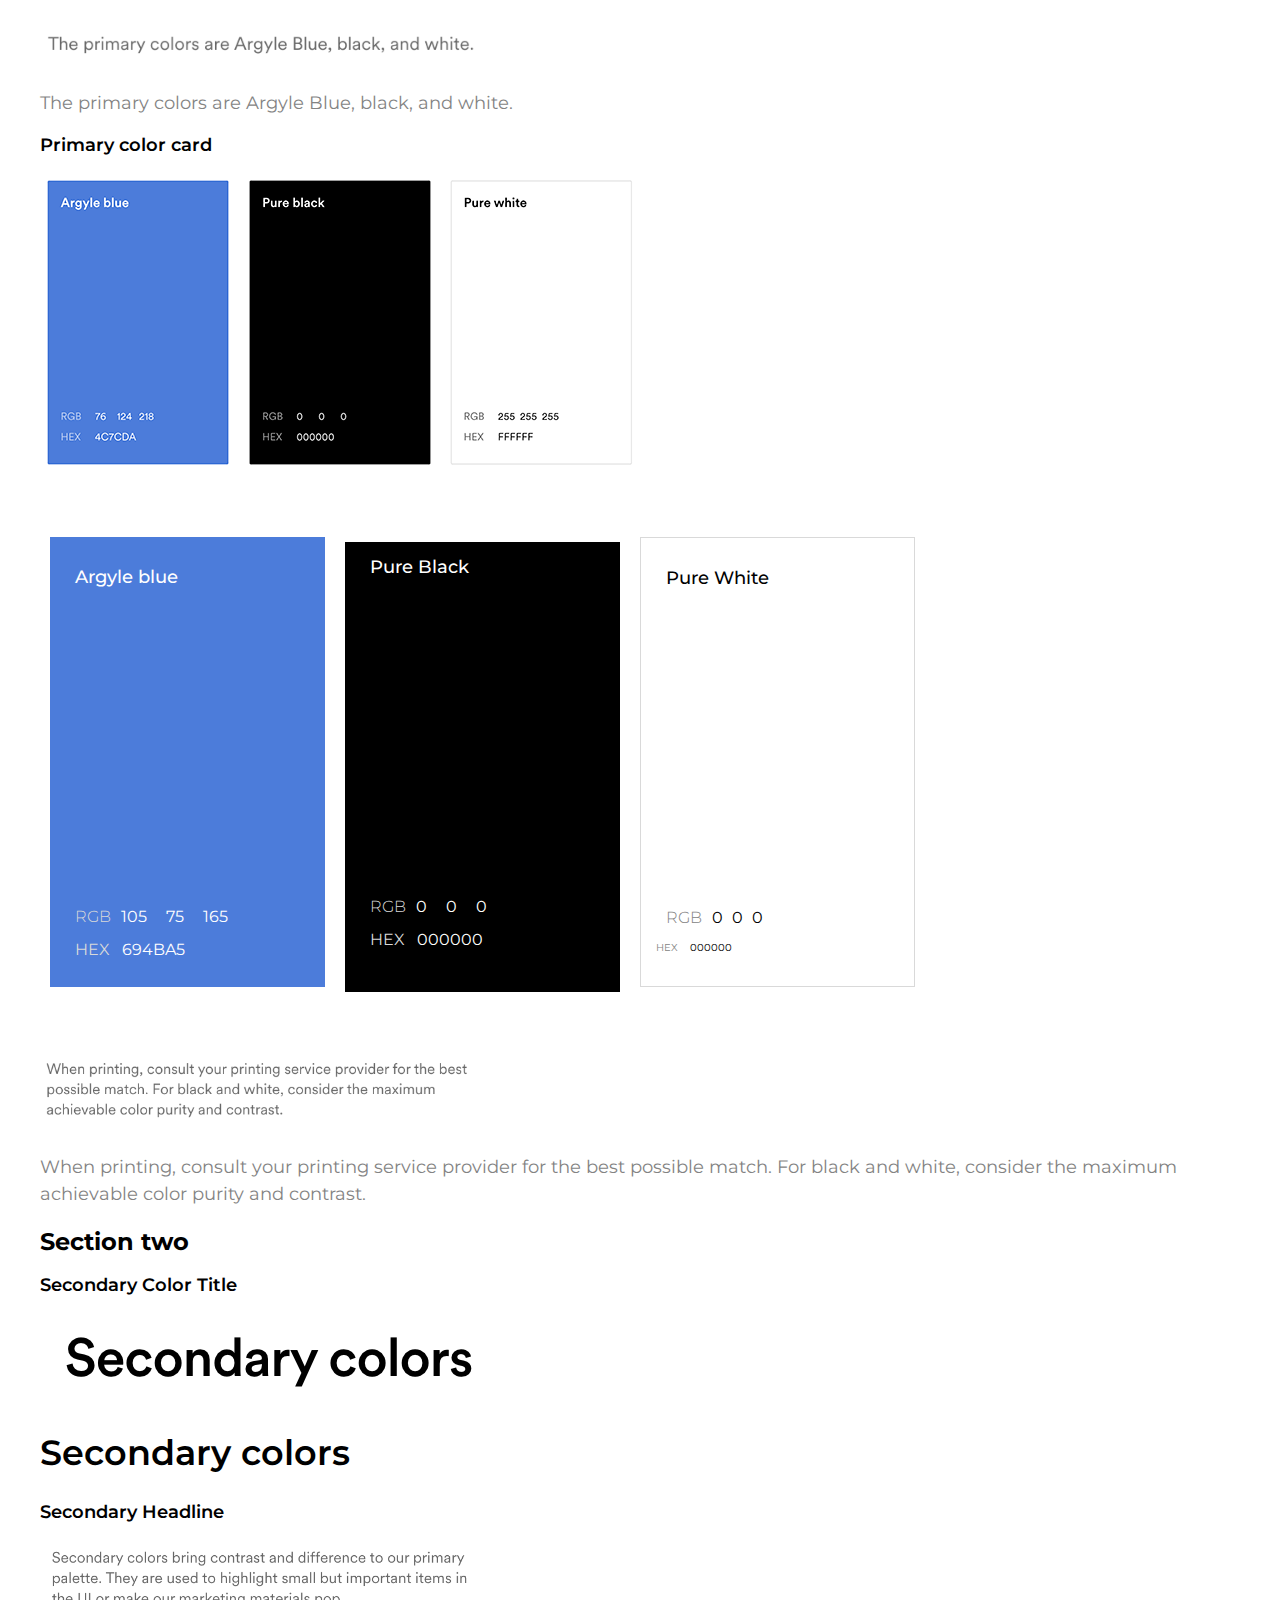
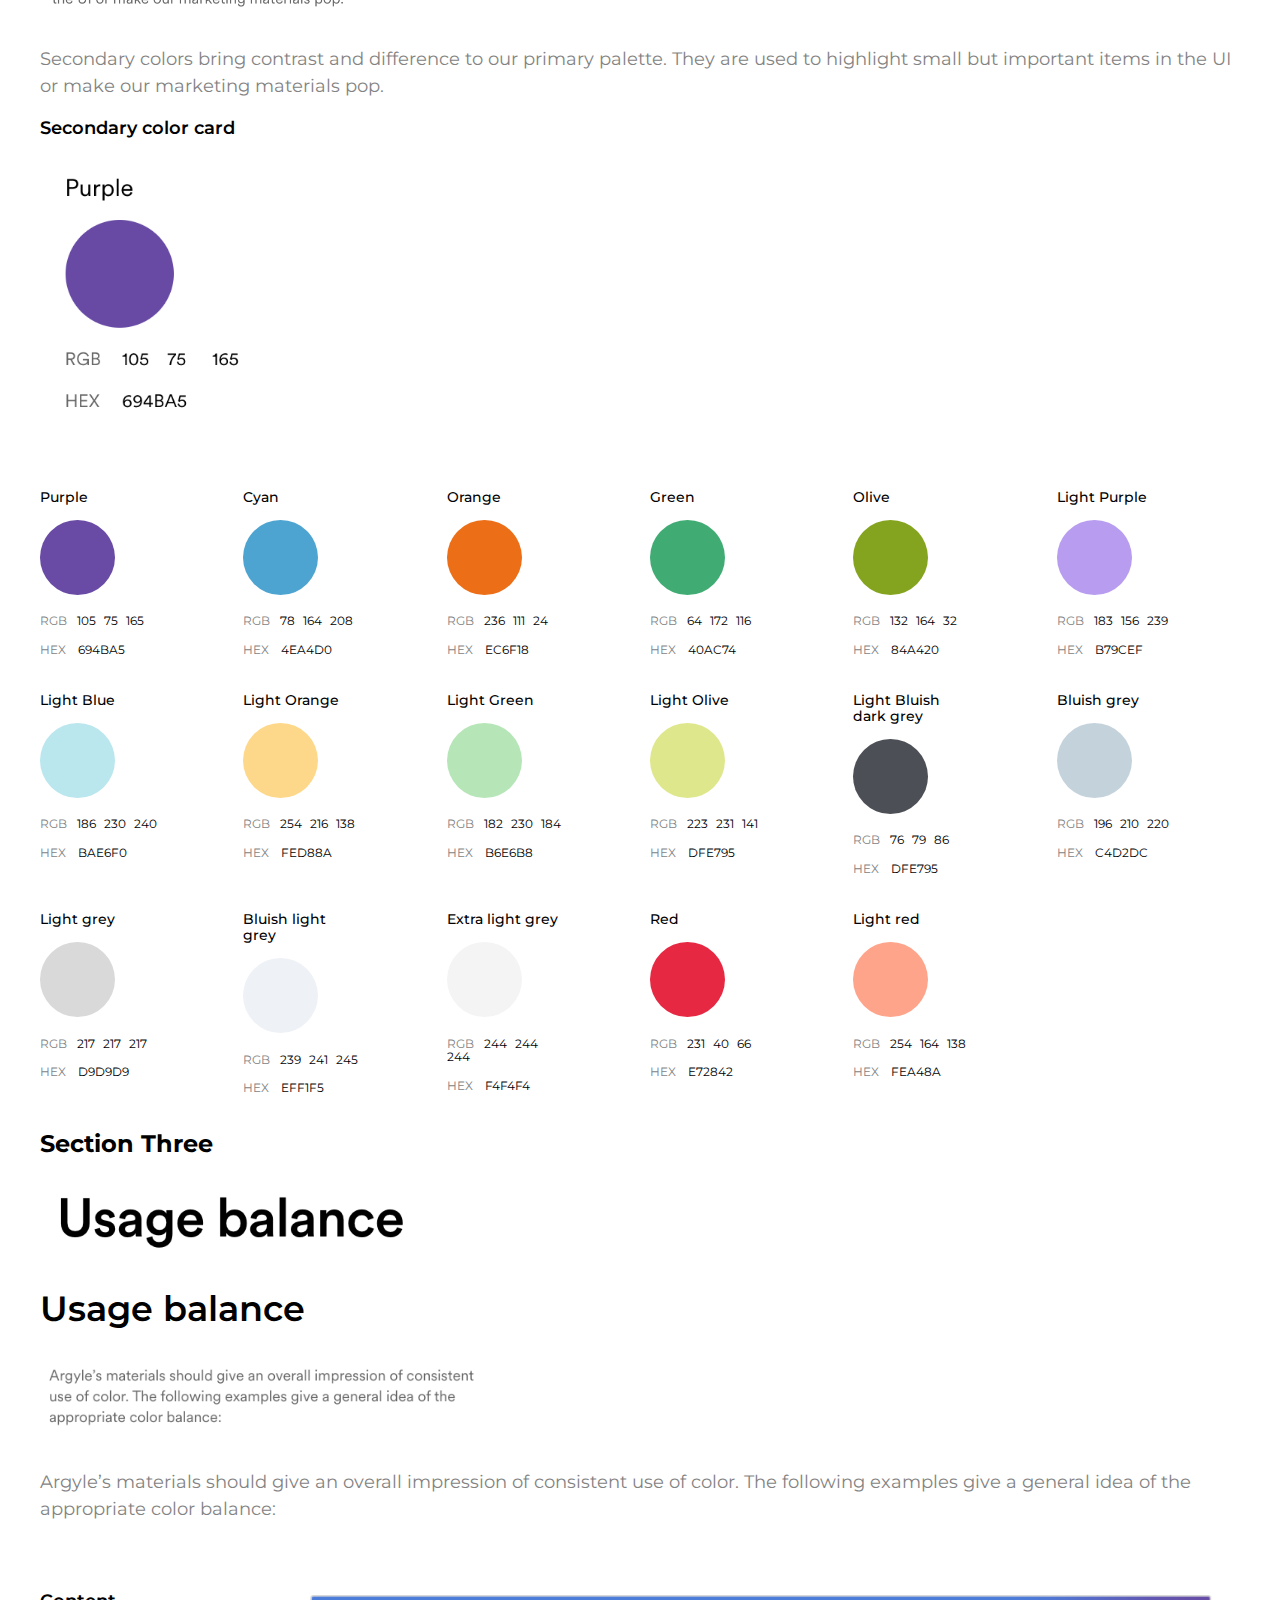
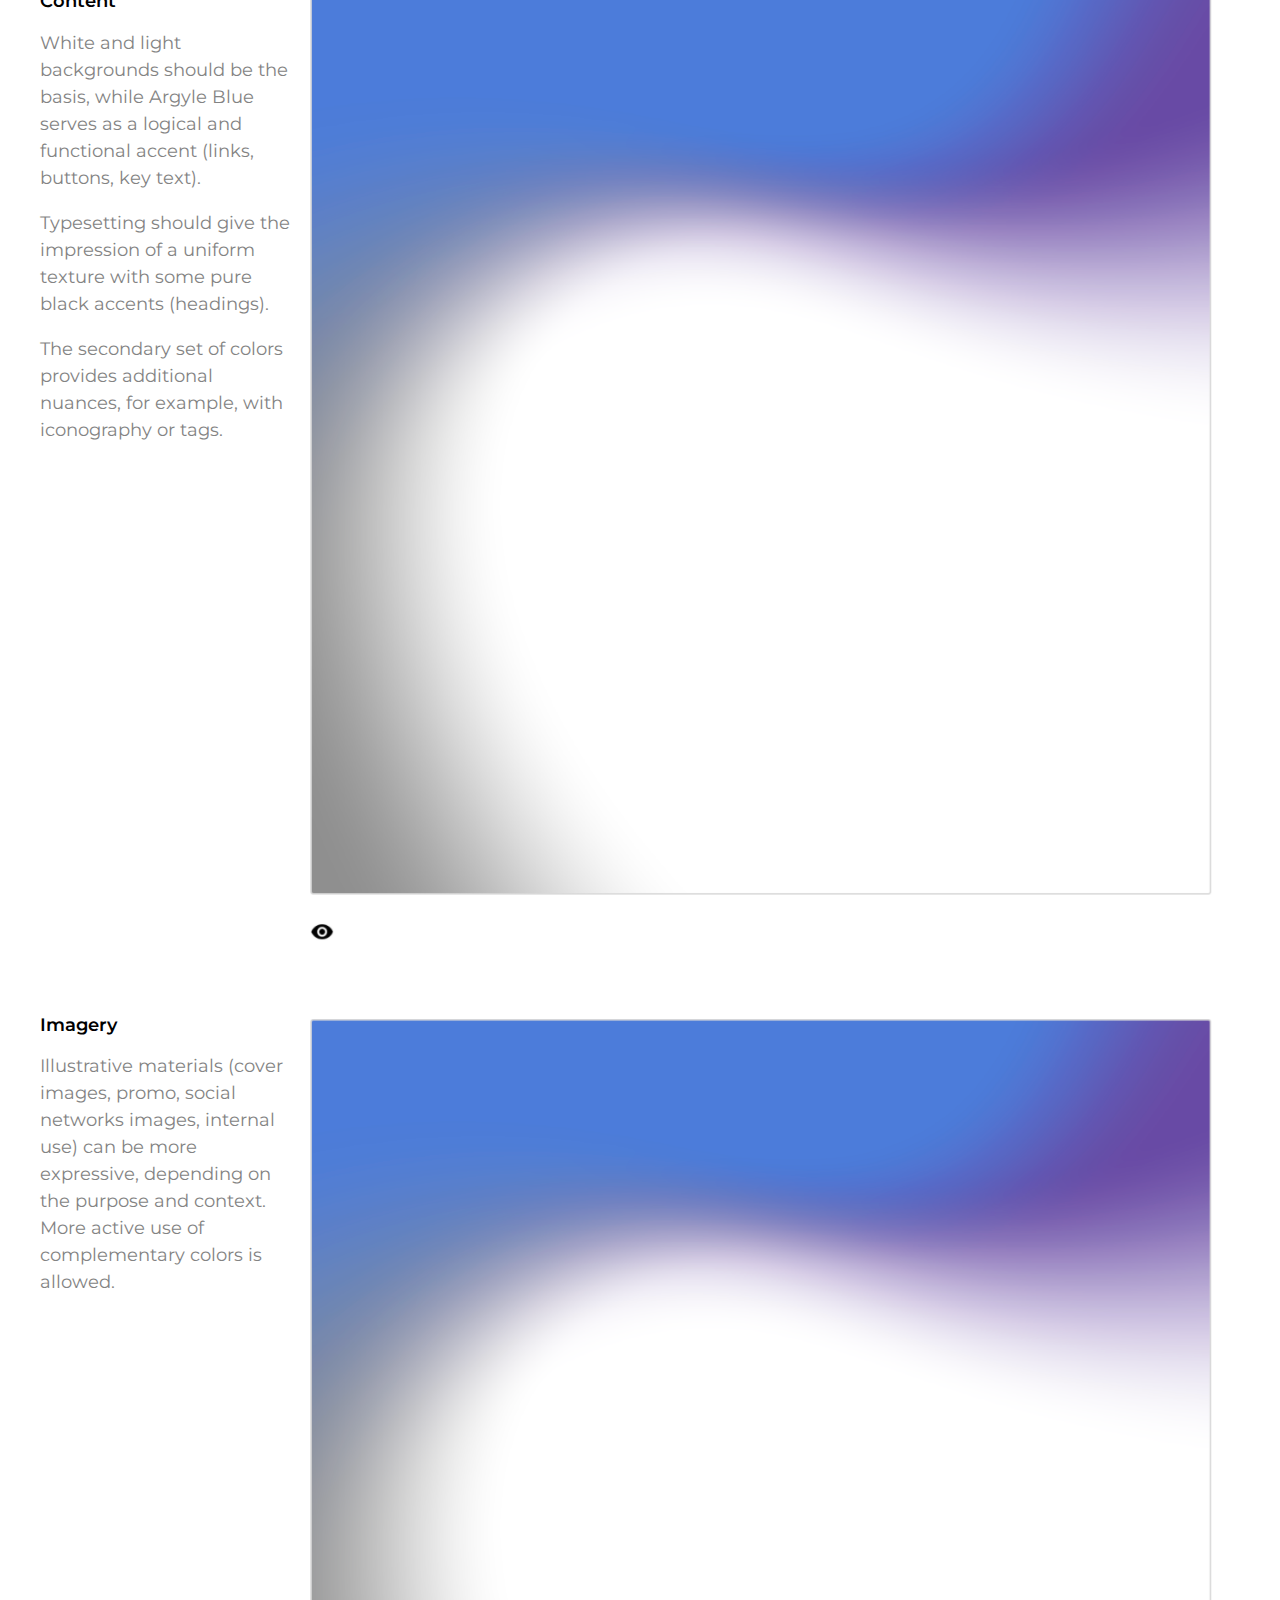
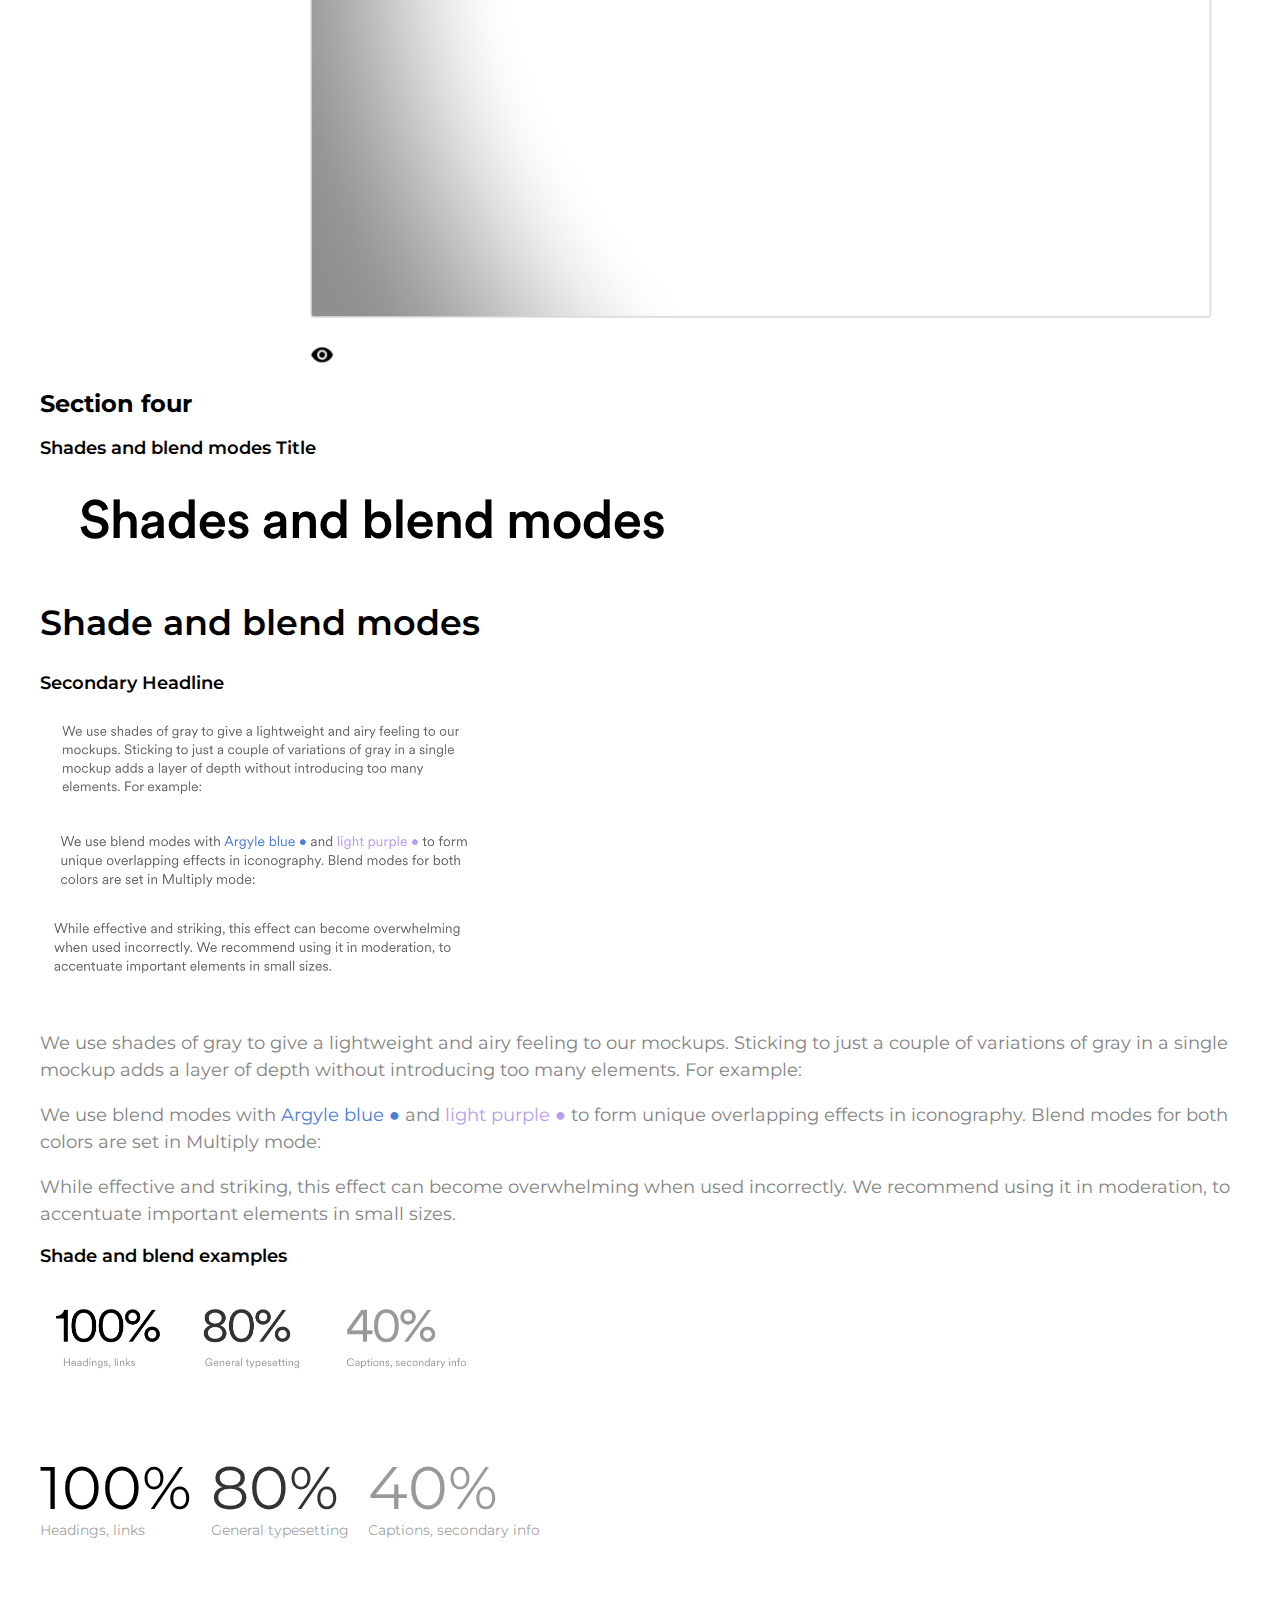
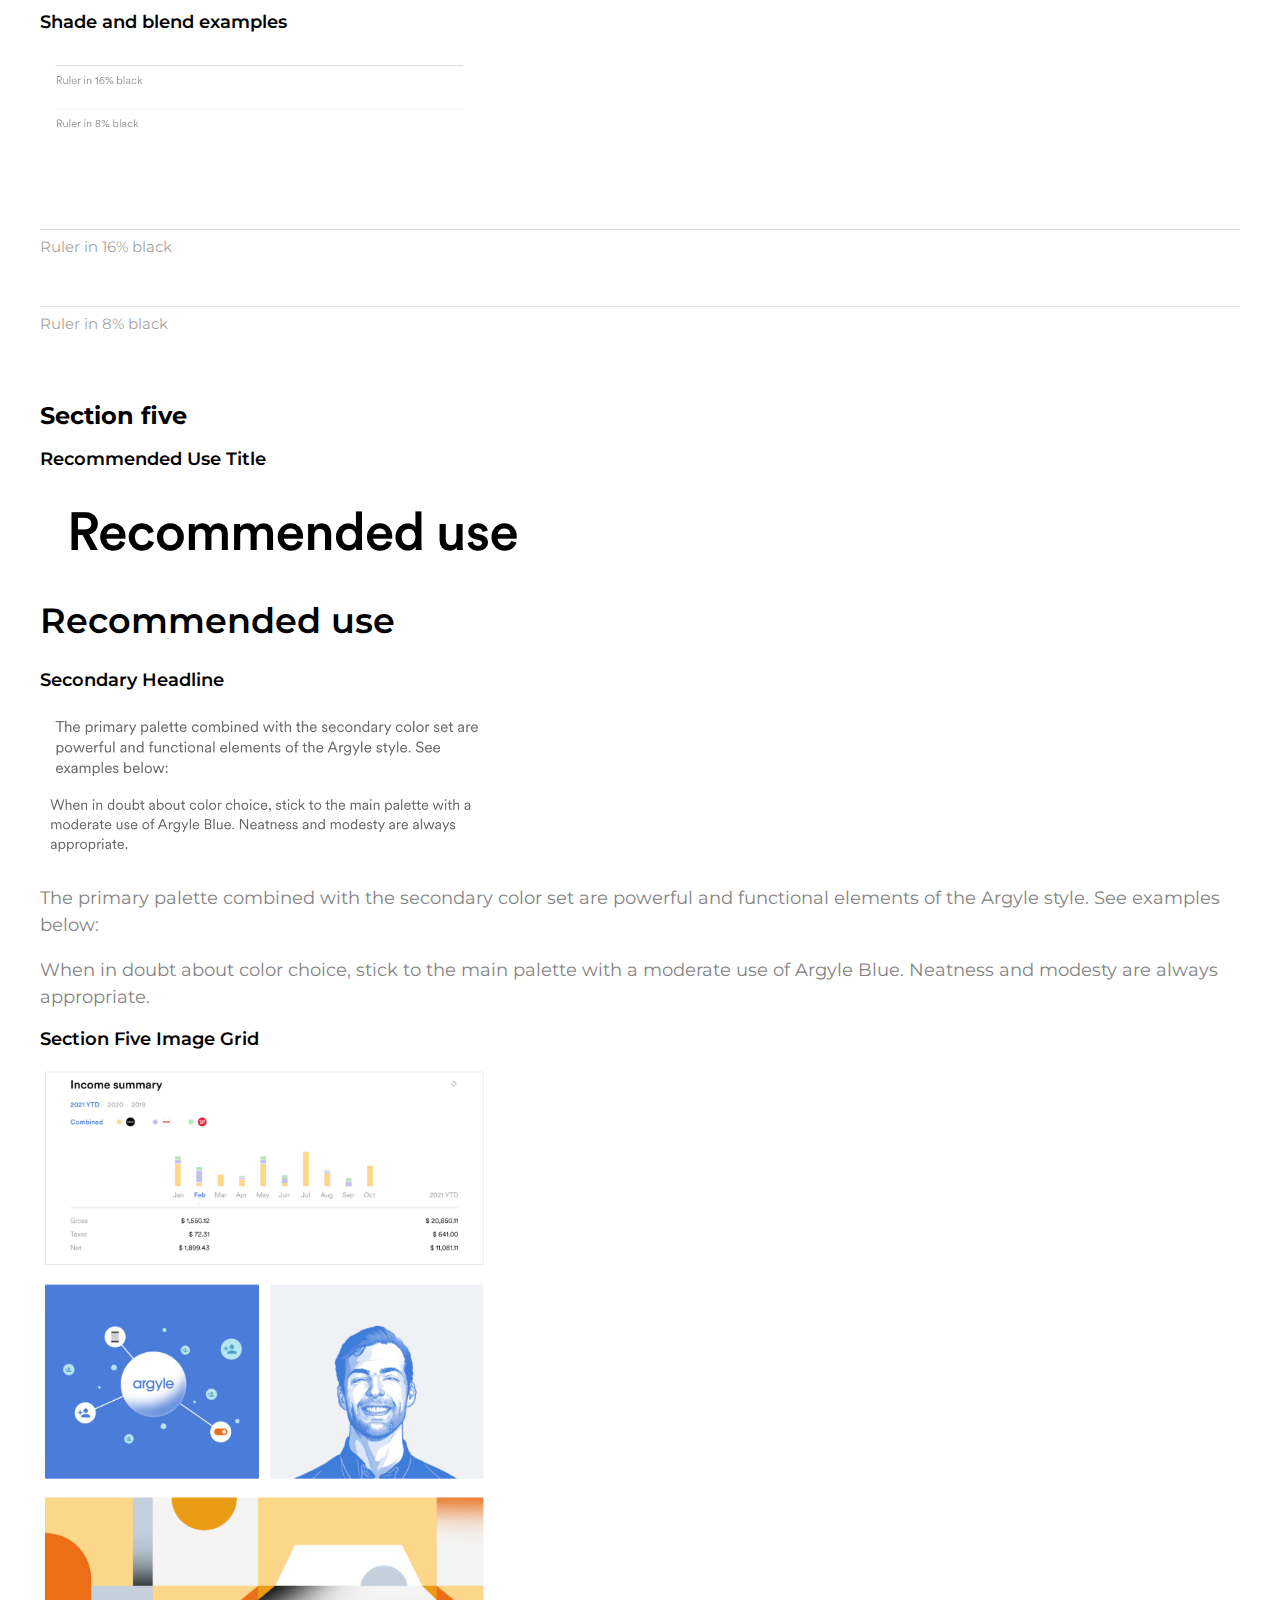
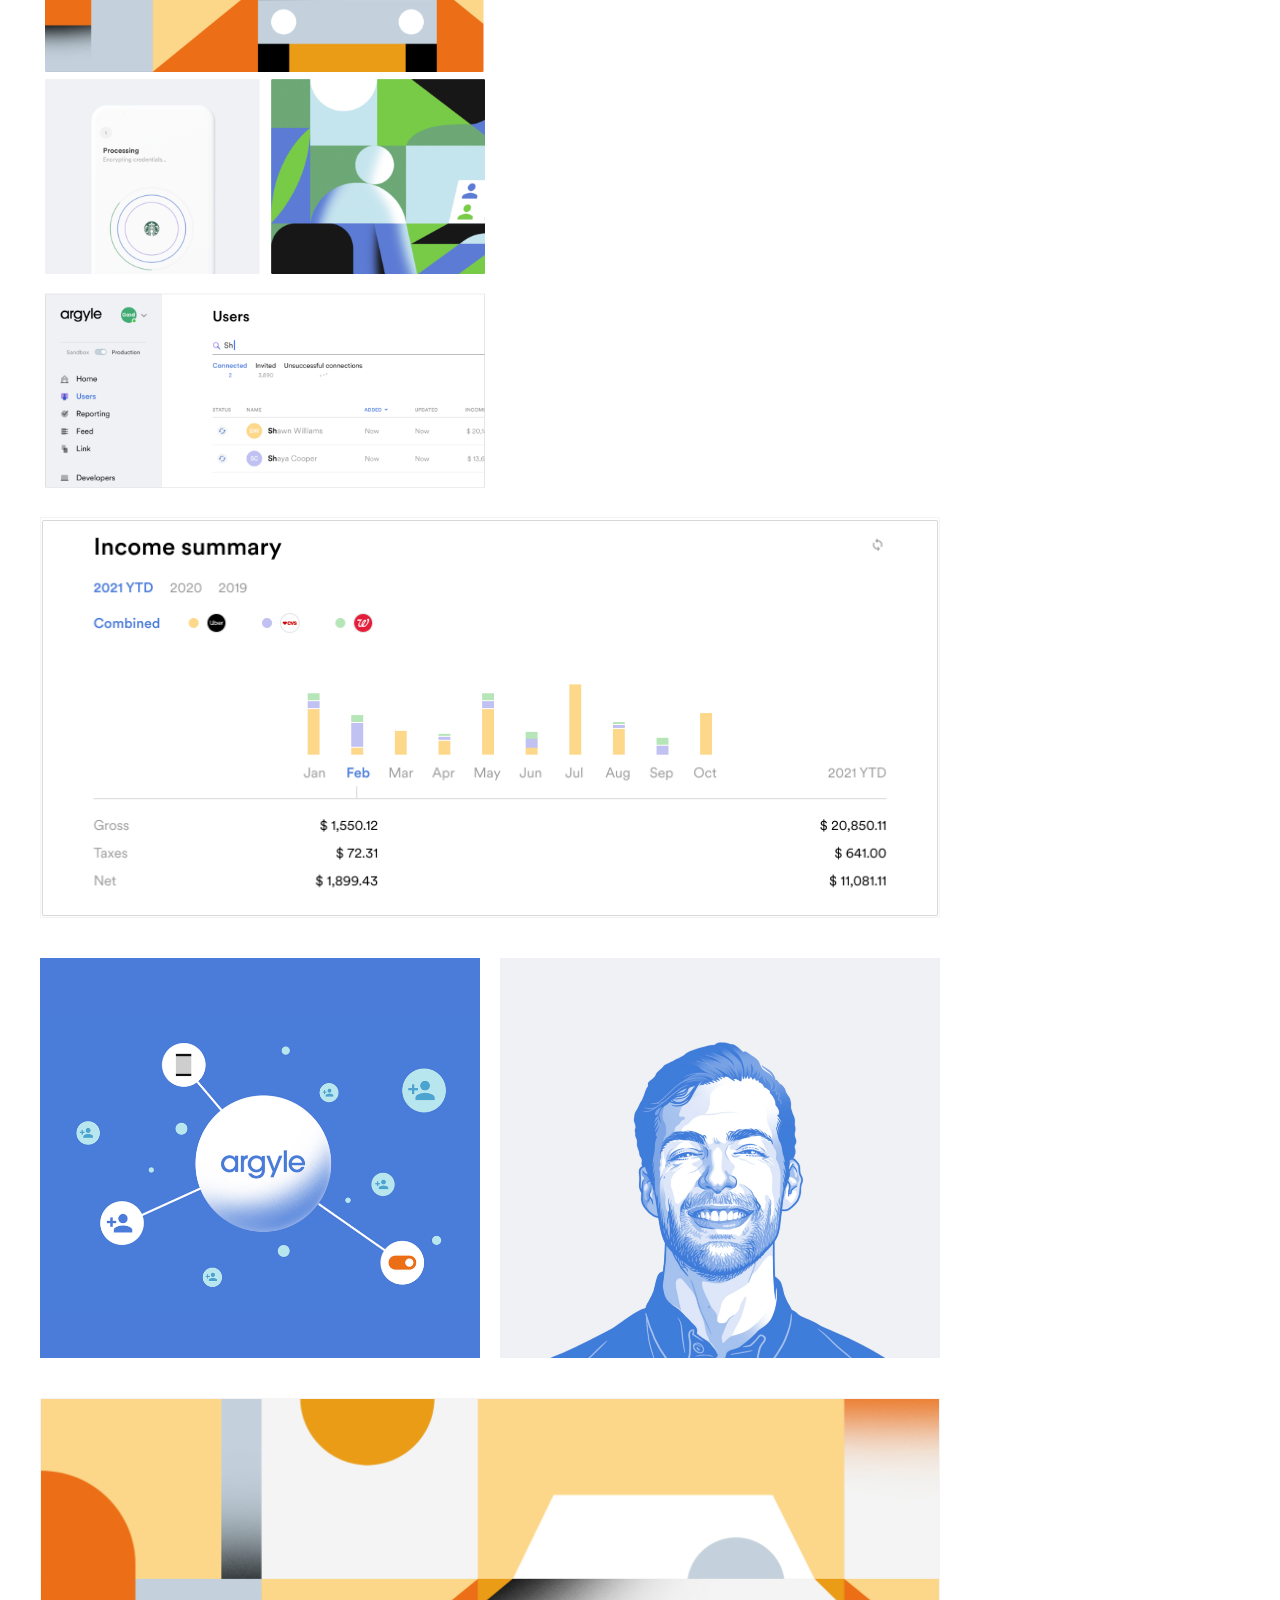
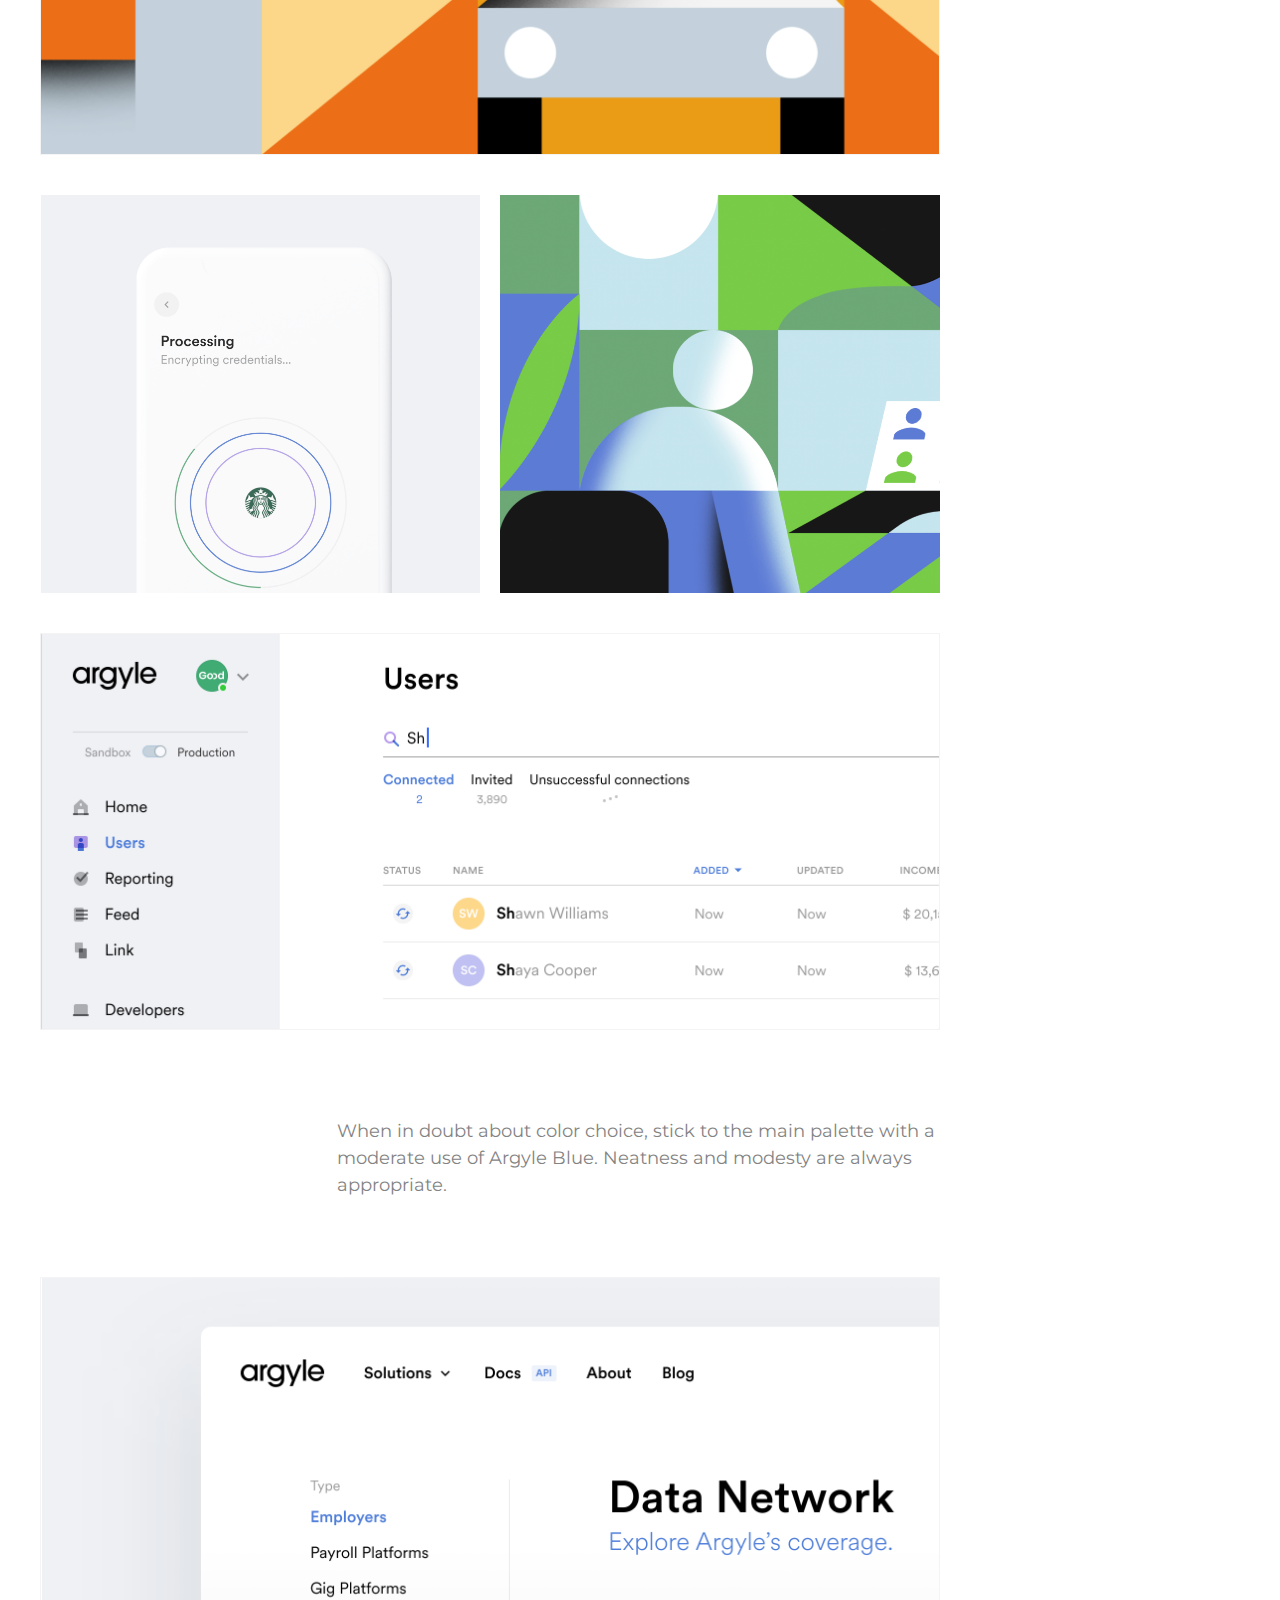
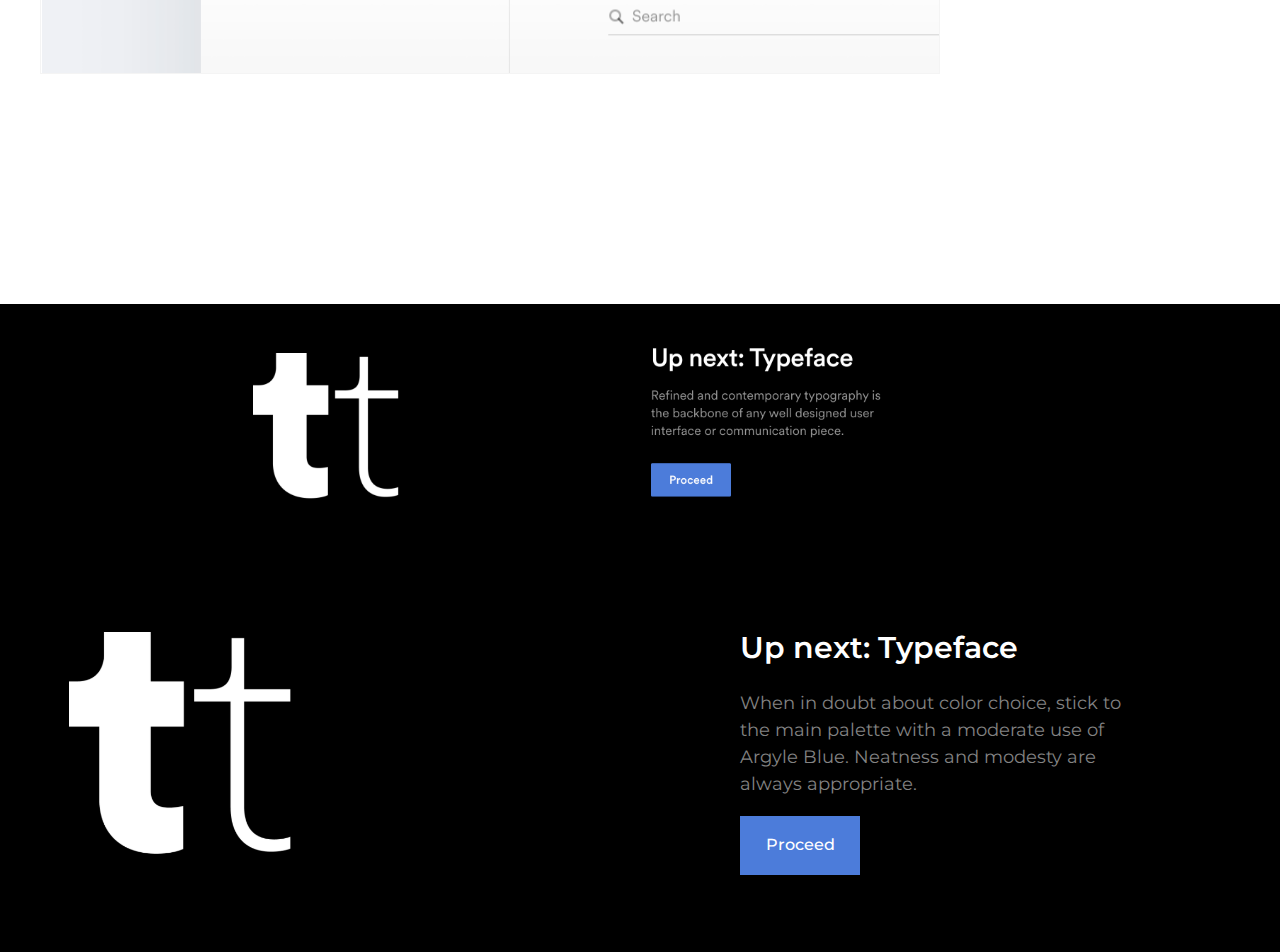
==== commit f2cd82b6: "component page updates" ====
--- a/components/index.html
+++ b/components/index.html
@@ -82,7 +82,7 @@
             src="img/argyleStyleguideImages/cover/cover__title.png"
             alt="Cover Title">
         <div class="component">
-            <h2 class="cover__title">Colors</h2>
+            <h2 class="cover__title--components">Colors</h2>
         </div>
         </article>
 
@@ -92,7 +92,7 @@
             srcset="../components/img/argyleStyleguideImages/cover/cover__headline@2x.png 2x"
             src="../components/img/argyleStyleguideImages/cover/cover__headline@2x.png" alt="covercontent">
         <div class="component_code">
-            <p class="cover__headline">The brand colors make our company representation interesting, vivid, and unique.</p>
+            <p class="cover__headline--components">The brand colors make our company representation interesting, vivid, and unique.</p>
         </div>
         </article>
 
@@ -112,18 +112,18 @@
         
         <h2 id="section-one">Section One</h2>
         <article class="component">
-            <div class="sectionone">
+            <div class="section">
             <img class="sectionone__image"
             src="../components/img/argyleStyleguideImages/Sectionone/sectionone__title@2x.png"
             alt="sectio one image">
             </div>
         <div class="component">
-            <h2 class="section__title">Primary pallette</h2>
-        </div>
-        </article>
-
-        <article class="component">
-            <div class="sectionone">
+            <h2 class="section__title--components">Primary pallette</h2>
+        </div>
+        </article>
+
+        <article class="component">
+            <div class="section">
             <img class="sectionone__image"
             src="../components/img/argyleStyleguideImages/Sectionone/sectionone__heading.png" alt="covercontent">
             </div>
@@ -172,7 +172,7 @@
 </article>
 
         <article class="component">
-            <div class="sectionone">
+            <div class="section">
             <img 
             class="sectionone__image"
             src="../components/img/argyleStyleguideImages/Sectionone/sectionone__content.png" alt="covercontent">
@@ -191,13 +191,13 @@
             src="img/argyleStyleguideImages/Sectiontwo/section__title.png"
             alt="section two title">
         <div class="component">
-            <h2 class="section__title">Secondary colors</h2>
+            <h2 class="section__title--components">Secondary colors</h2>
         </div>
         </article>
 
         <article class="component">
             <h3 class="component__name">Secondary Headline</h3>
-            <div class="sectionone">
+            <div class="section">
             <img class="sectionone__image"
             src="../components/img/argyleStyleguideImages/Sectiontwo/section__heading.png" alt="covercontent">
             </div>
@@ -208,7 +208,7 @@
 
         <article class="component">
             <h3 class="component__name">Secondary color card</h3>
-            <div class="sectionone">
+            <div class="section">
             <img class="sectionone__image"
             srcset="img/argyleStyleguideImages/Sectiontwo/sectiontwocard.png"
             src="img/argyleStyleguideImages/Sectiontwo/sectiontwocard.png"
@@ -342,17 +342,17 @@
 
         <h2 id="section-three">Section Three</h2>
         <article class="component">
-            <div class="sectionone">
+            <div class="section">
             <img class="sectionone__image"
             src="../components/img/argyleStyleguideImages/Sectionthree/section__title.png"
             alt="section three title">
         </div>
         <div class="component">
-            <h2 class="section__title">Usage balance</h2>
-        </div>
-        </article>
-        <article class="component">
-            <div class="sectionone">
+            <h2 class="section__title--components">Usage balance</h2>
+        </div>
+        </article>
+        <article class="component">
+            <div class="section">
             <img 
             class="sectionone__image"
             src="../components/img/argyleStyleguideImages/Sectionthree/section__heading.png" alt="section three heading">
@@ -363,29 +363,31 @@
         </div>
         </article>
 
-        <div class="usagebalance__container">
-            <div class="usagebalance__content">
-                <h4>Content</h4>
-                <p class="section__headline">White and light backgrounds should be the basis, while Argyle Blue serves as a logical and functional accent (links, buttons, key text).</p>
-                <p class="section__headline">Typesetting should give the impression of a uniform texture with some pure black accents (headings).</p>
-                <p class="section__headline">The secondary set of colors provides additional nuances, for example, with iconography or tags.</p>
-            </div>
-            <div class="sectionthree">
-            <img class="sectionthree__image" src="../components/img/argyleStyleguideImages/Sectionthree/sectionthreecard__image.png"
-            alt="second three card image">
-            </div>
-        </div>
-
-        <div class="usagebalance__container">
-            <div class="usagebalance__content">
-                <h4>Imagery</h4>
-                <p class="section__headline">Illustrative materials (cover images, promo, social networks images, internal use) can be more expressive, depending on the purpose and context. More active use of complementary colors is allowed.</p>
-            </div>
-            <div class="sectionthree">
-            <img class="sectionthree__image" src="../components/img/argyleStyleguideImages/Sectionthree/sectionthreecard__image.png"
-            alt="section three card image">
-            </div>
-        </div>
+        <article class="usage balance">
+            <div class="usagebalance__container">
+                <div class="usagebalance__content">
+                    <h3>Content</h3>
+                    <p class="section__headline">White and light backgrounds should be the basis, while Argyle Blue serves as a logical and functional accent (links, buttons, key text).</p>
+                    <p class="section__headline">Typesetting should give the impression of a uniform texture with some pure black accents (headings).</p>
+                    <p class="section__headline">The secondary set of colors provides additional nuances, for example, with iconography or tags.</p>
+                </div>
+
+                <div class="usagebalance__image">
+                    <img class="usagebalance__image1" src="../components/img/argyleStyleguideImages/Sectionthree/sectionthreecard__image.png" alt="gradient image placeholder">
+                </div>
+            </div>
+
+            <div class="usagebalance__container">
+                <div class="usagebalance__content">
+                    <h3>Imagery</h3>
+                    <p class="section__headline">Illustrative materials (cover images, promo, social networks images, internal use) can be more expressive, depending on the purpose and context. More active use of complementary colors is allowed.</p>
+                </div>
+
+                <div class="usagebalance__image">
+                    <img class="usagebalance__image1" src="../components/img/argyleStyleguideImages/Sectionthree/sectionthreecard__image.png" alt="gradient image placeholder">
+                </div>
+            </div>
+            </article>
 
         <h2 id="section-four">Section four</h2>
         <h3 class="component__name">Shades and blend modes Title</h3>
@@ -394,13 +396,13 @@
             src="../components/img/argyleStyleguideImages/Sectionfour/section__title.png"
             alt="section four title">
         <div class="component">
-            <h2 class="section__title">Shade and blend modes</h2>
+            <h2 class="section__title--components">Shade and blend modes</h2>
         </div>
         </article>
 
         <article class="component">
             <h3 class="component__name">Secondary Headline</h3>
-            <div class="sectionone">
+            <div class="section">
             <img class="sectionone__image"
             src="../components/img/argyleStyleguideImages/Sectionfour/section__content.png" alt="section four content">
             <img class="sectionone__image"
@@ -420,7 +422,7 @@
 
         <article>
         <h3 class="component__name">Shade and blend examples</h3>
-        <div class="sectionone">
+        <div class="section">
         <img class="sectionone__image"
         src="../components/img/argyleStyleguideImages/Sectionfour/shade__size—shade.png" alt="shade and size image">
         </div>
@@ -443,7 +445,7 @@
 
         <article>
             <h3 class="component__name">Shade and blend examples</h3>
-            <div class="sectionone">
+            <div class="section">
             <img class="sectionone__image"
             src="../components/img/argyleStyleguideImages/Sectionfour/shade__ruler.png"
             alt="shade ruler">
@@ -464,13 +466,13 @@
             src="../components/img/argyleStyleguideImages/Sectionfive/section__title.png"
             alt="section five title">
         <div class="component">
-            <h2 class="section__title">Recommended use</h2>
+            <h2 class="section__title--components">Recommended use</h2>
         </div>
         </article>
 
         <article class="component">
             <h3 class="component__name">Secondary Headline</h3>
-            <div class="sectionone">
+            <div class="section">
             <img class="sectionone__image"
             src="../components/img/argyleStyleguideImages/Sectionfive/section__heading.png" alt="content image">
             <img class="sectionone__image"
@@ -483,28 +485,49 @@
         </div>
         </article>
 
-        <article>
-        <div class="ru__container">
-            <div class="ru__smallimage">
-                <img class="image1" src="../components/img/argyleStyleguideImages/Sectionfive/sectionfive__imagesmall1.png" alt="small image 1">
-                <img class="image2" src="../components/img/argyleStyleguideImages/Sectionfive/sectionfive__imagesmall2.png" alt="small image 2">
-            </div>
-            <div class="ru__largeimage">
-                <img class="largeimage1" src="../components/img/argyleStyleguideImages/Sectionfive/sectionfive__imageslarge1.png" alt="large image 1">
-            </div>
-
-            <div class="ru__smallimage">
-                <img class="image1" src="../components/img/argyleStyleguideImages/Sectionfive/sectionfive__imagesmall3.png" alt="small image 3">
-                <img class="image2" src="../components/img/argyleStyleguideImages/Sectionfive/sectionfive__imagesmall4.png" alt="small image 4">
-            </div>
-            <div class="ru__largeimage">
-                <img class="largeimage1" src="../components/img/argyleStyleguideImages/Sectionfive/sectionfive__imageslarge2.png" alt="large image 2">
-            </div>
-            <div class="ru__largeimage">
-                <img class="largeimage1" src="../components/img/argyleStyleguideImages/Sectionfive/sectionfive__imageslarge3.png" 
-                alt="large image 3">
-            </div>
-        </div>
+        <article class="component">
+            <h3 class="component__name">Section Five Image Grid</h3>
+            <div class="section">
+            <img class="sectionone__image"
+            src="../components/img/argyleStyleguideImages/Sectionfive/sectionfive__grid.png">
+            <img class="sectionone__image"
+            src="../components/img/argyleStyleguideImages/Sectionfive/sectionfive__grid(2).png" alt="content image">
+            </div>
+
+        <article class="ru grid">
+            <div class="ru__container">
+                
+                <div class="ru__largeimage">
+                    <img class="largeimage" src="../components/img/argyleStyleguideImages/Sectionfive/sectionfive__imageslarge.png" alt="Graph image">
+                </div>
+                
+                <div class="ru__smallimage">
+                    <img class="image1" src="../components/img/argyleStyleguideImages/Sectionfive/sectionfive__imagesmall1.png" alt="argyle graphic">
+                    <img class="image2" src="../components/img/argyleStyleguideImages/Sectionfive/sectionfive__imagesmall2.png" alt="drawn image of a man">
+                </div>
+
+                <div class="ru__largeimage">
+                    <img class="largeimage" src="../components/img/argyleStyleguideImages/Sectionfive/sectionfive__imageslarge1.png" alt="decorative image">
+                </div>
+    
+                <div class="ru__smallimage">
+                    <img class="image1" src="../components/img/argyleStyleguideImages/Sectionfive/sectionfive__imagesmall3.png" alt="image of technology processing">
+                    <img class="image2" src="../components/img/argyleStyleguideImages/Sectionfive/sectionfive__imagesmall4.png" alt="decorative image">
+                </div>
+
+                <div class="ru__largeimage">
+                    <img class="largeimage3" src="../components/img/argyleStyleguideImages/Sectionfive/sectionfive__imageslarge2.png" alt="screen shot of user interface">
+                </div>
+
+                <div class="sectionfive">
+                    <p class="section__headline">When in doubt about color choice, stick to the main palette with a moderate use of Argyle Blue. Neatness and modesty are always appropriate.</p>
+                </div>
+                
+                <div class="ru__largeimage">
+                    <img class="largeimage4" src="../components/img/argyleStyleguideImages/Sectionfive/sectionfive__imageslarge3.png" 
+                    alt="screen shot of data network interface">
+                </div>
+            </div>
         </article>
     </div>
     
--- a/css/main.css
+++ b/css/main.css
@@ -75,6 +75,31 @@
   color: var(--blue);
 }
 
+/* component page specific css */
+.cover__title--components {
+  font-size: 60px;
+  font-weight: 600;
+}
+
+.cover__headline--components {
+  font-weight: 300;
+  font-size: 30px;
+  line-height: 1.3;
+  color: var(--blue);
+  padding-left: 10px;
+  margin-bottom: 4rem;
+}
+
+.section {
+  display:inline-block;
+}
+
+.section__title--components {
+  font-size: 35px;
+  font-weight: 600;
+}
+
+
 /* site grid and page containers */
 .site__container {
   max-width: 1200px;
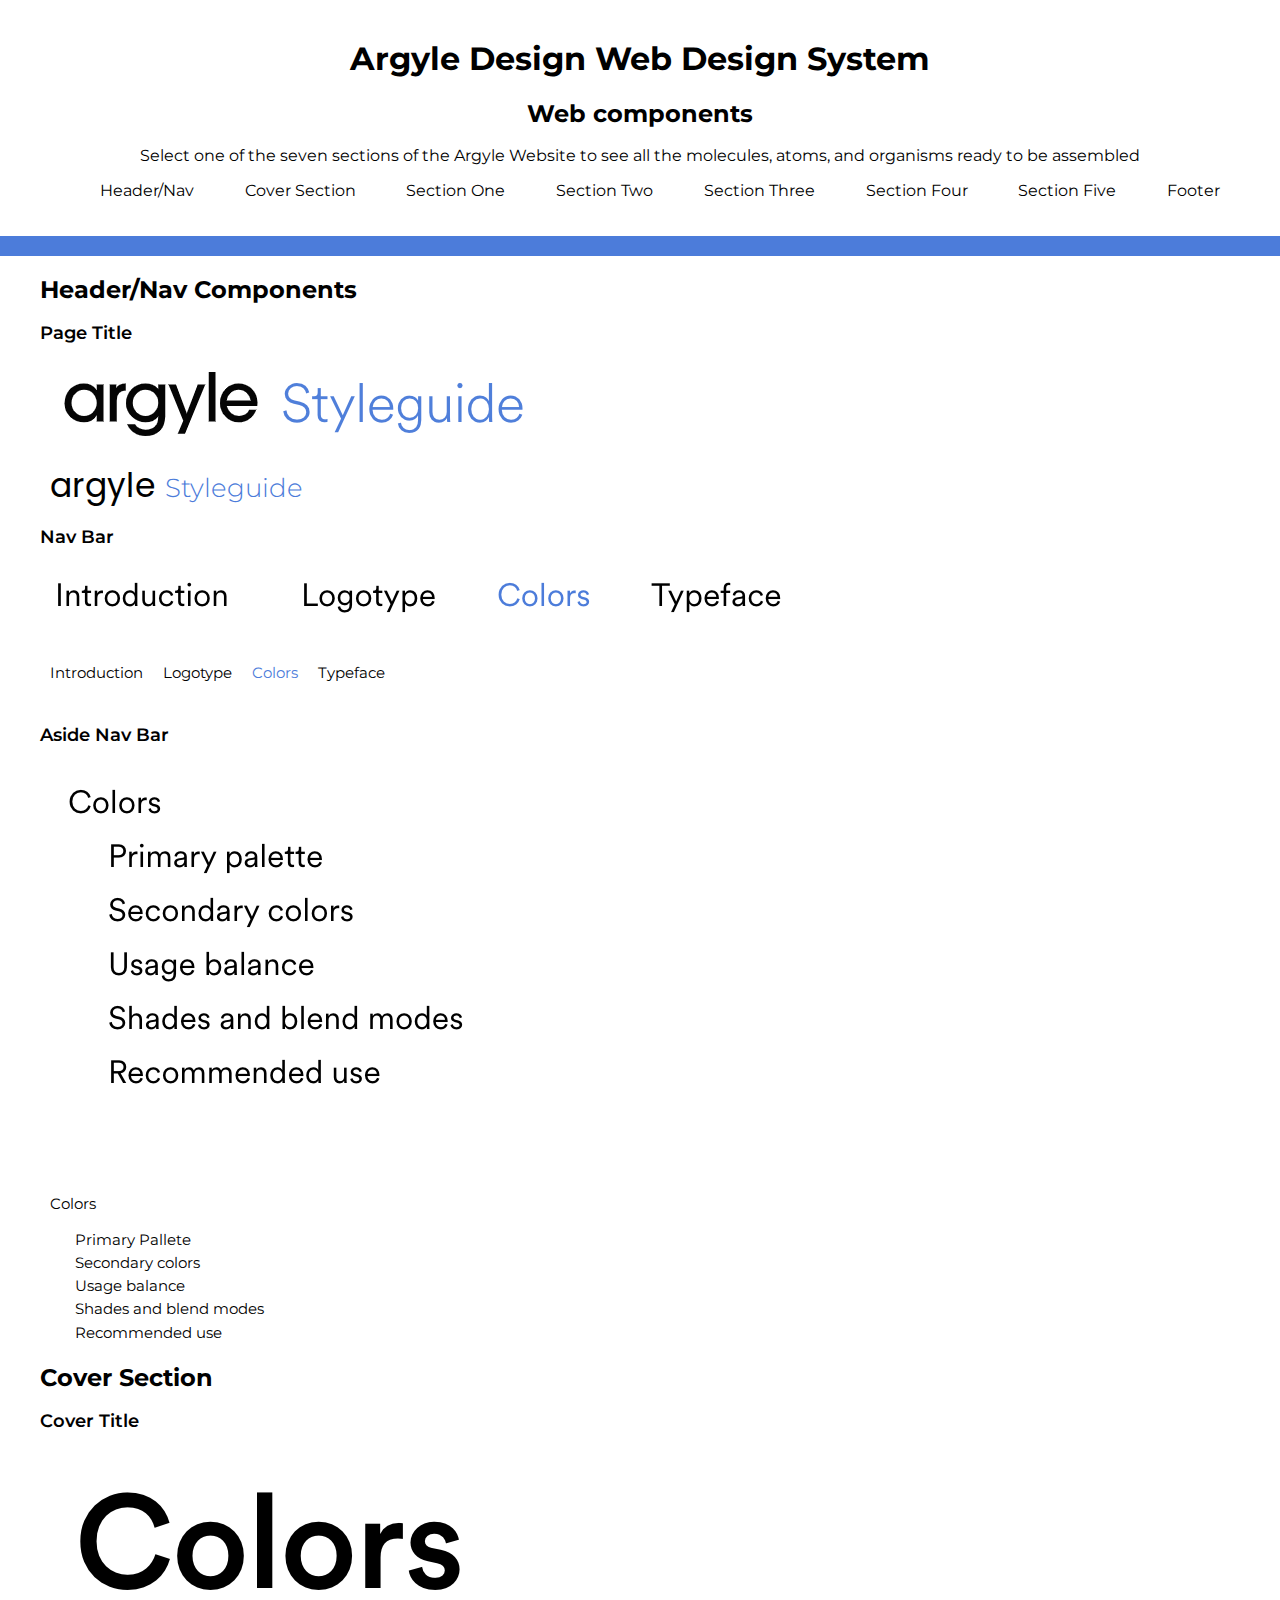
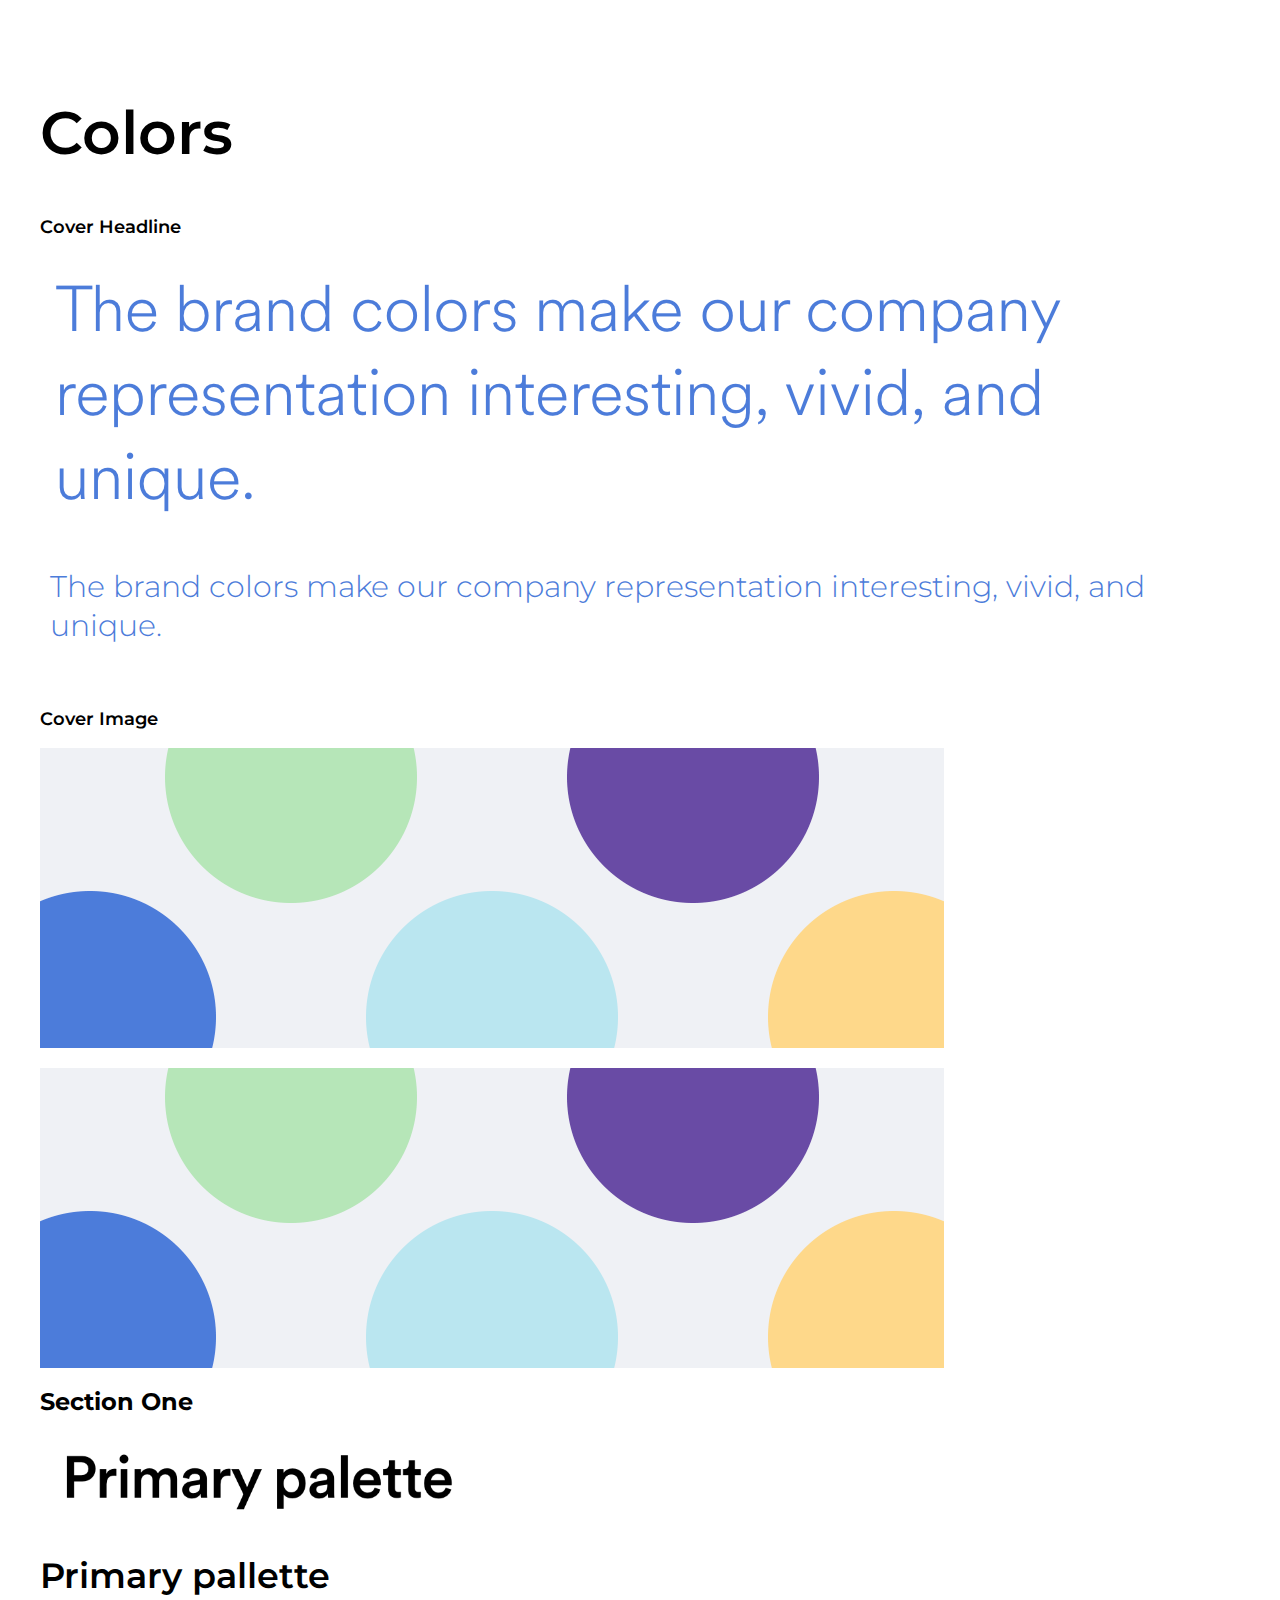
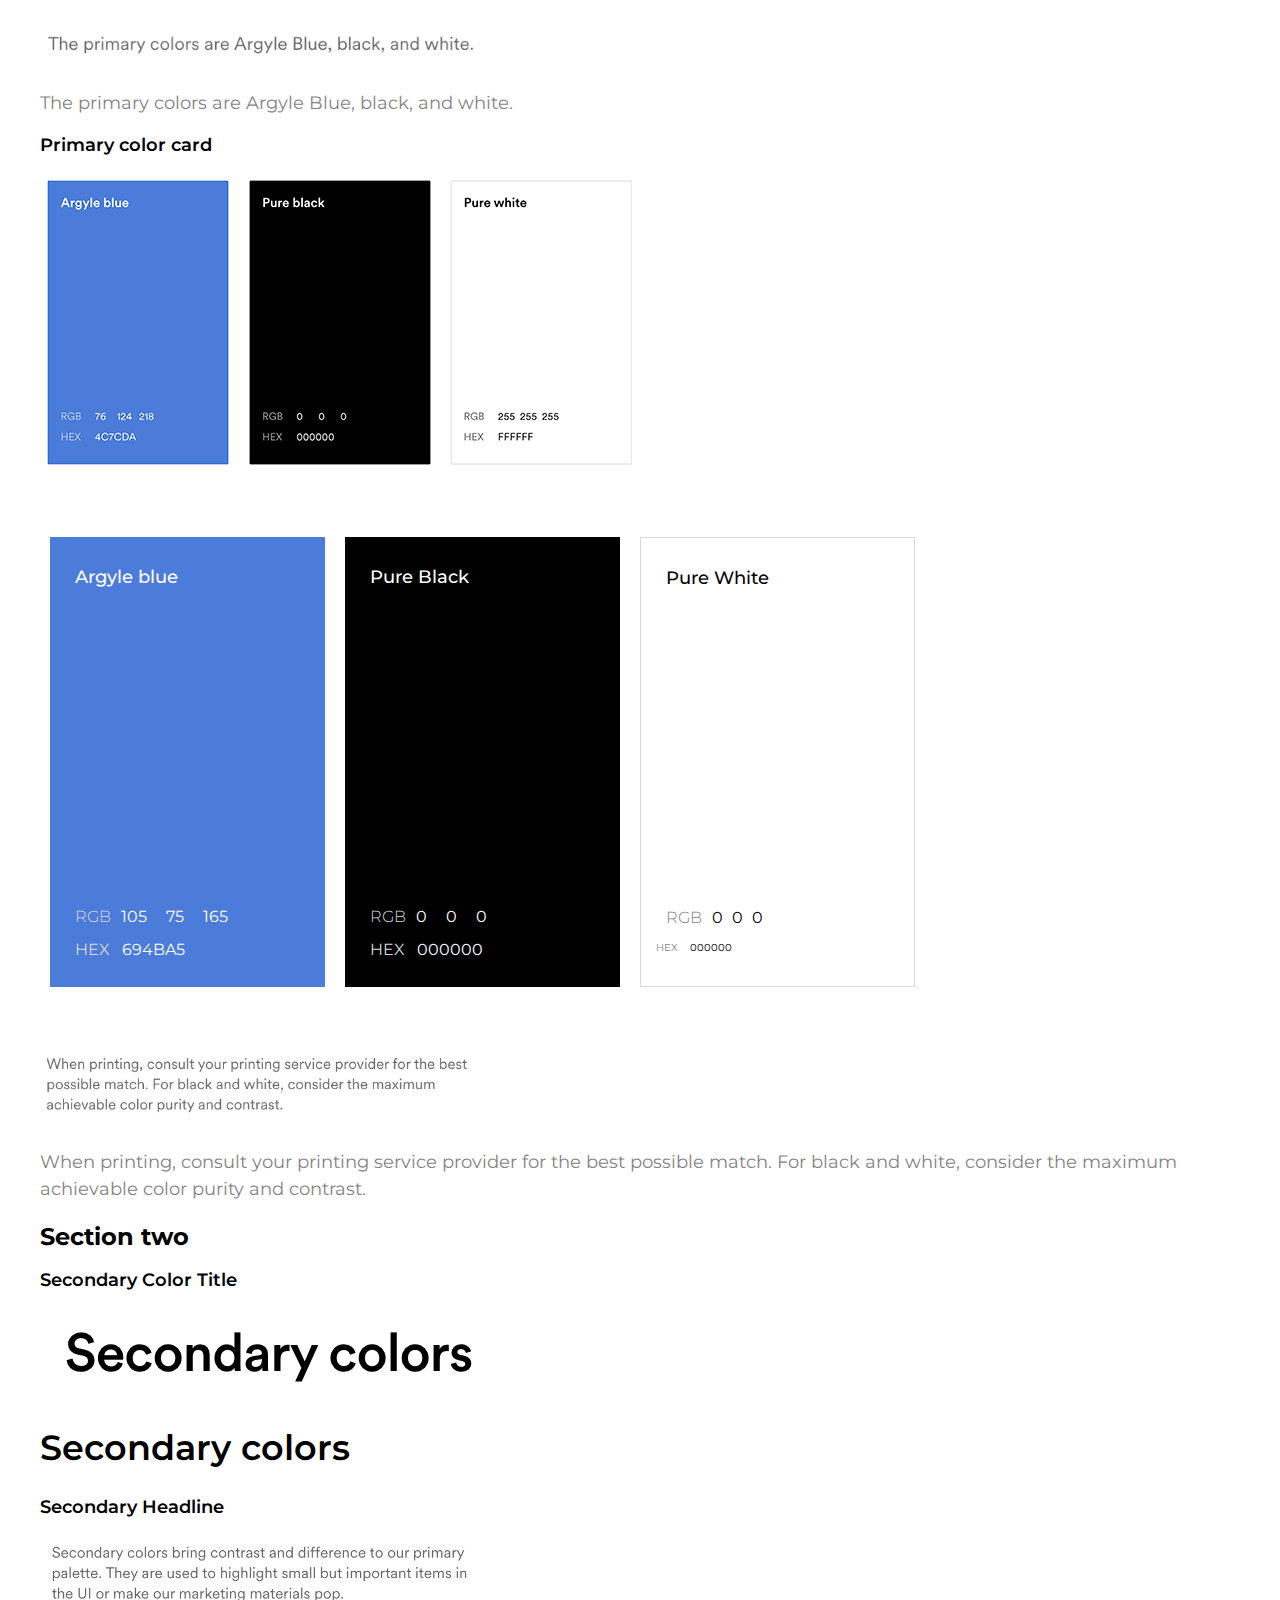
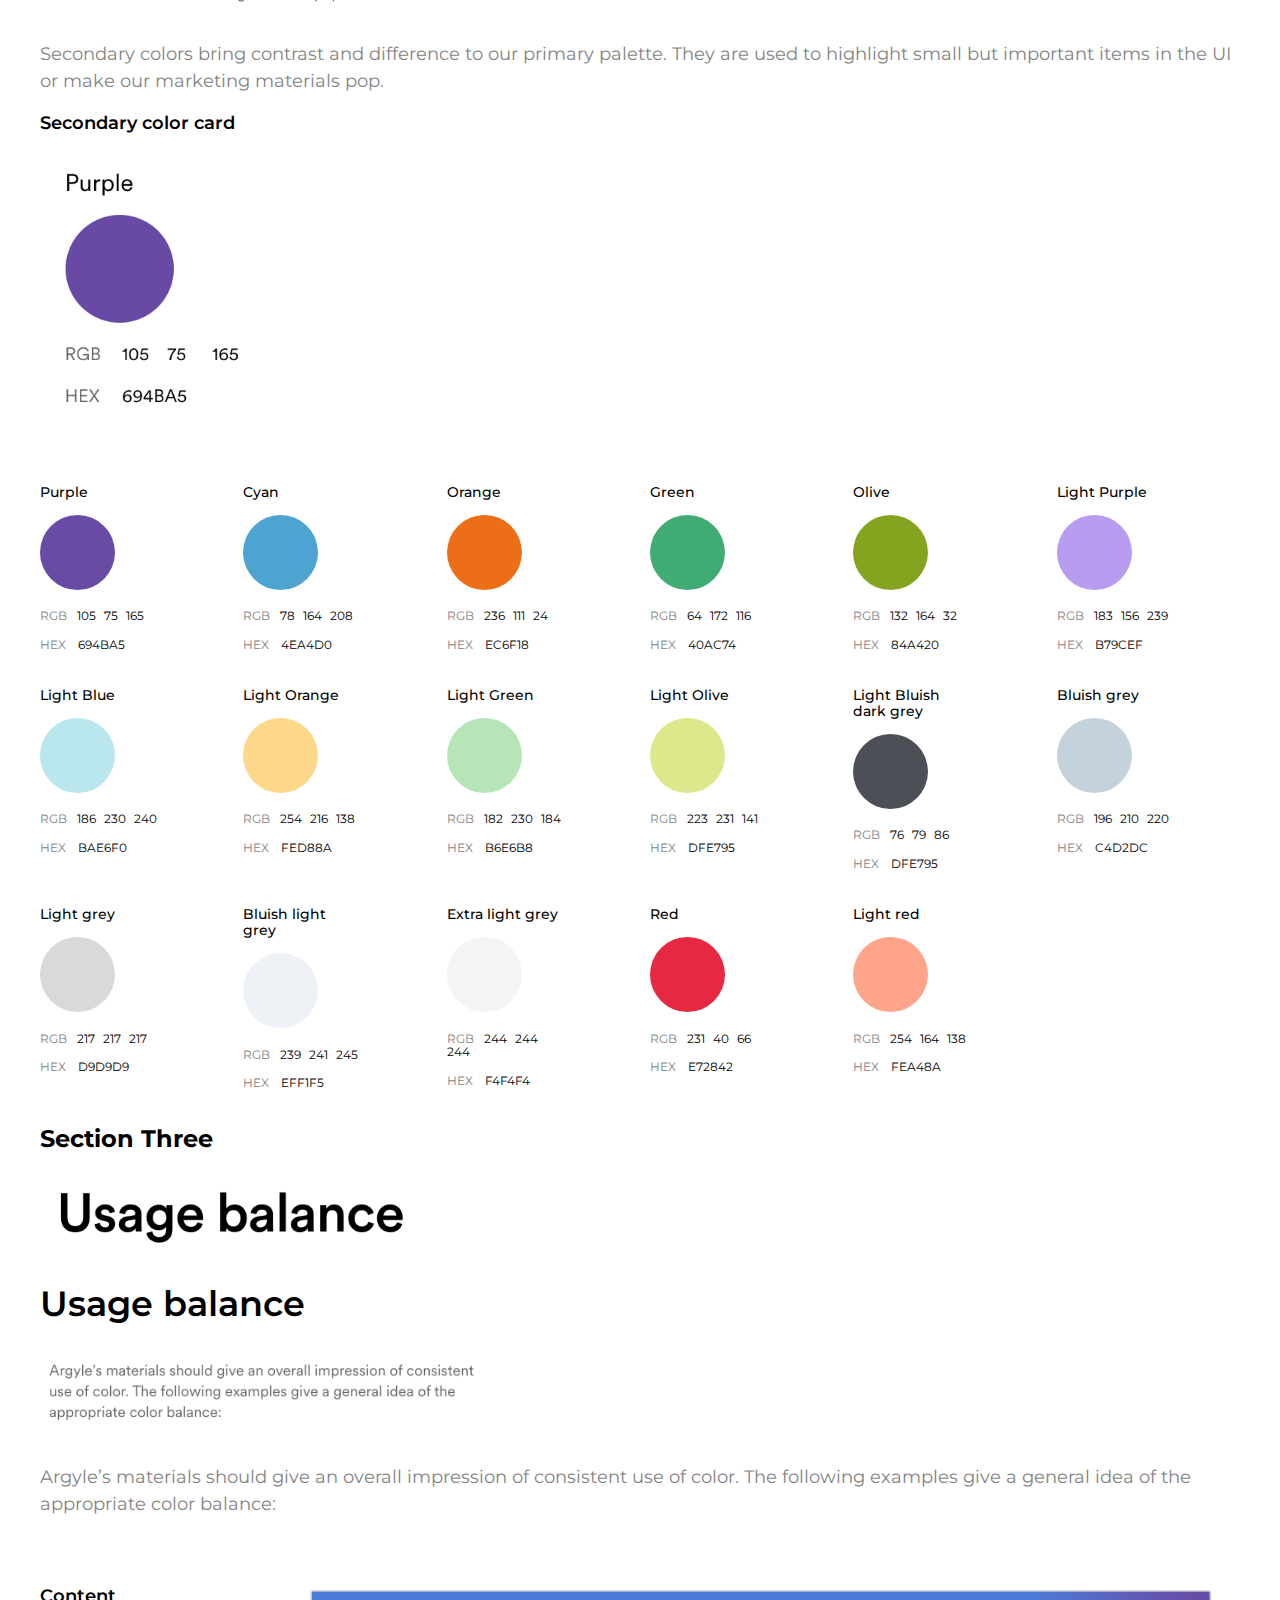
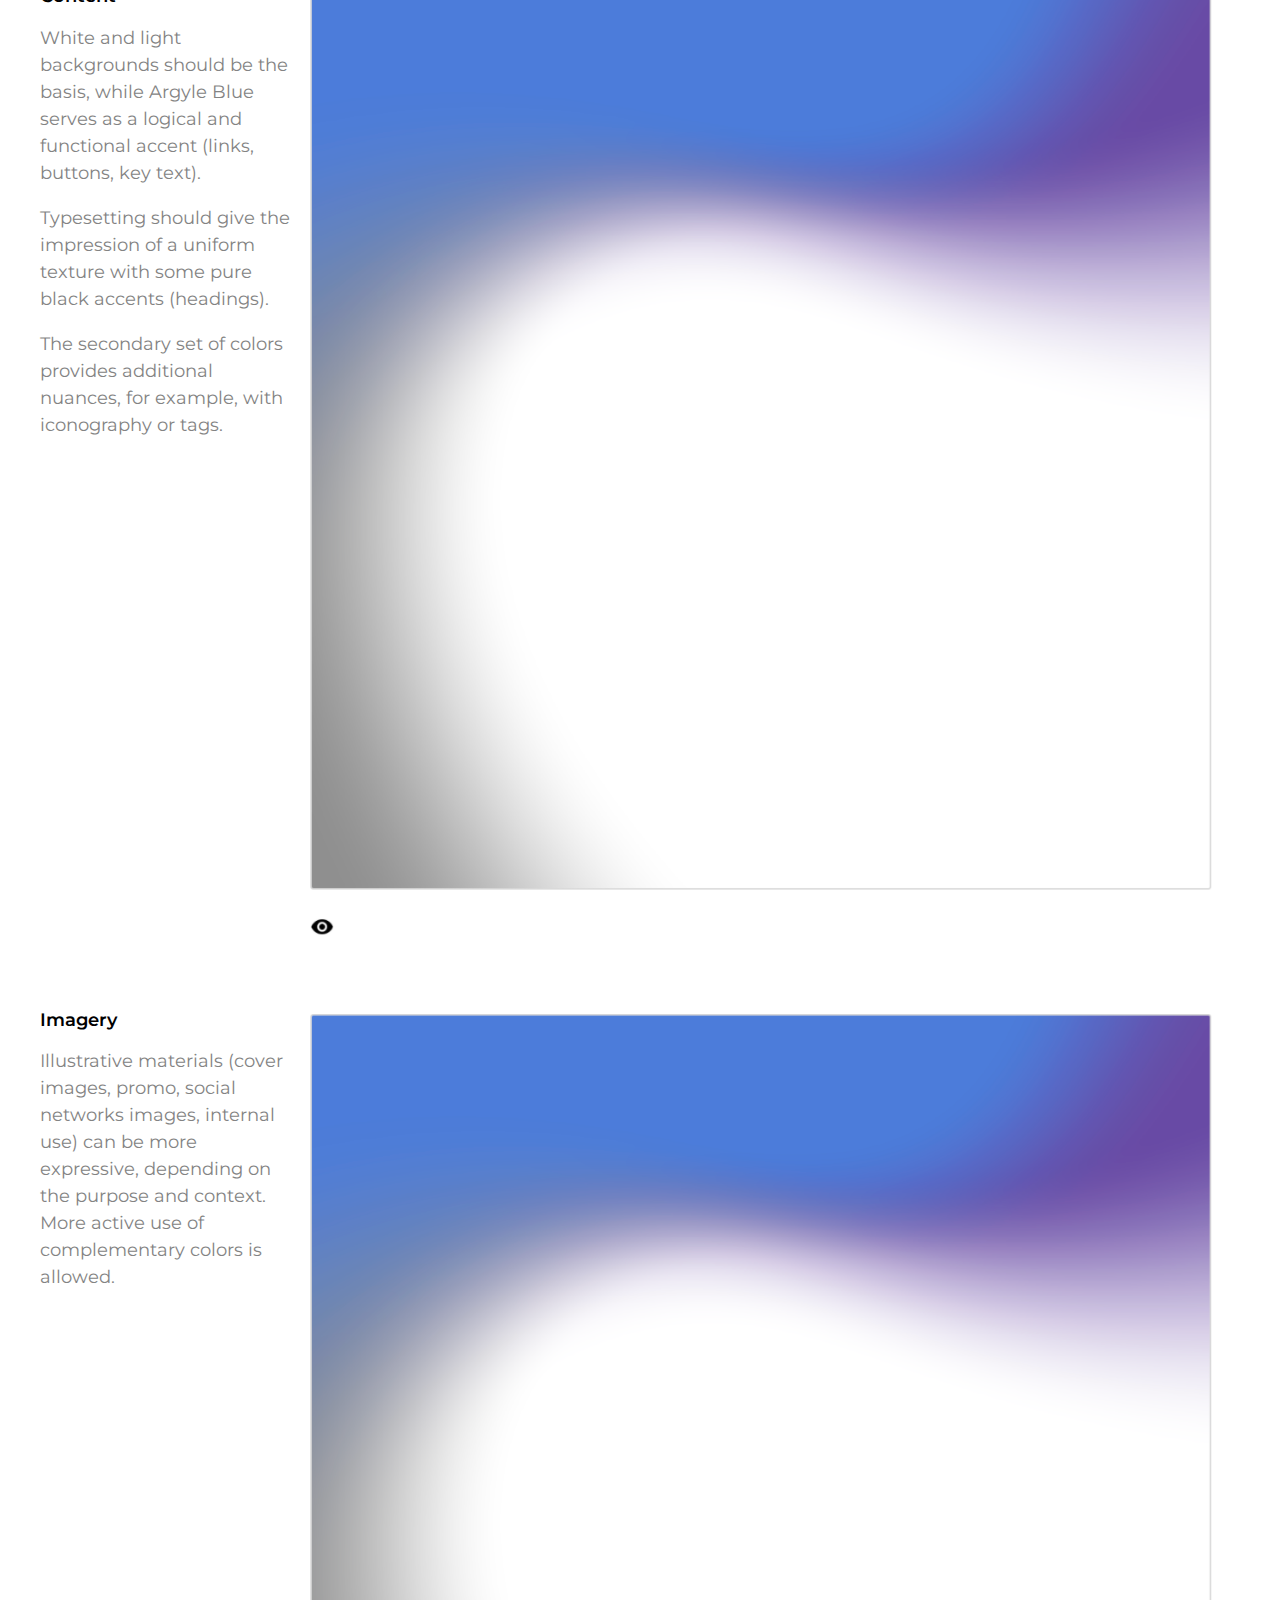
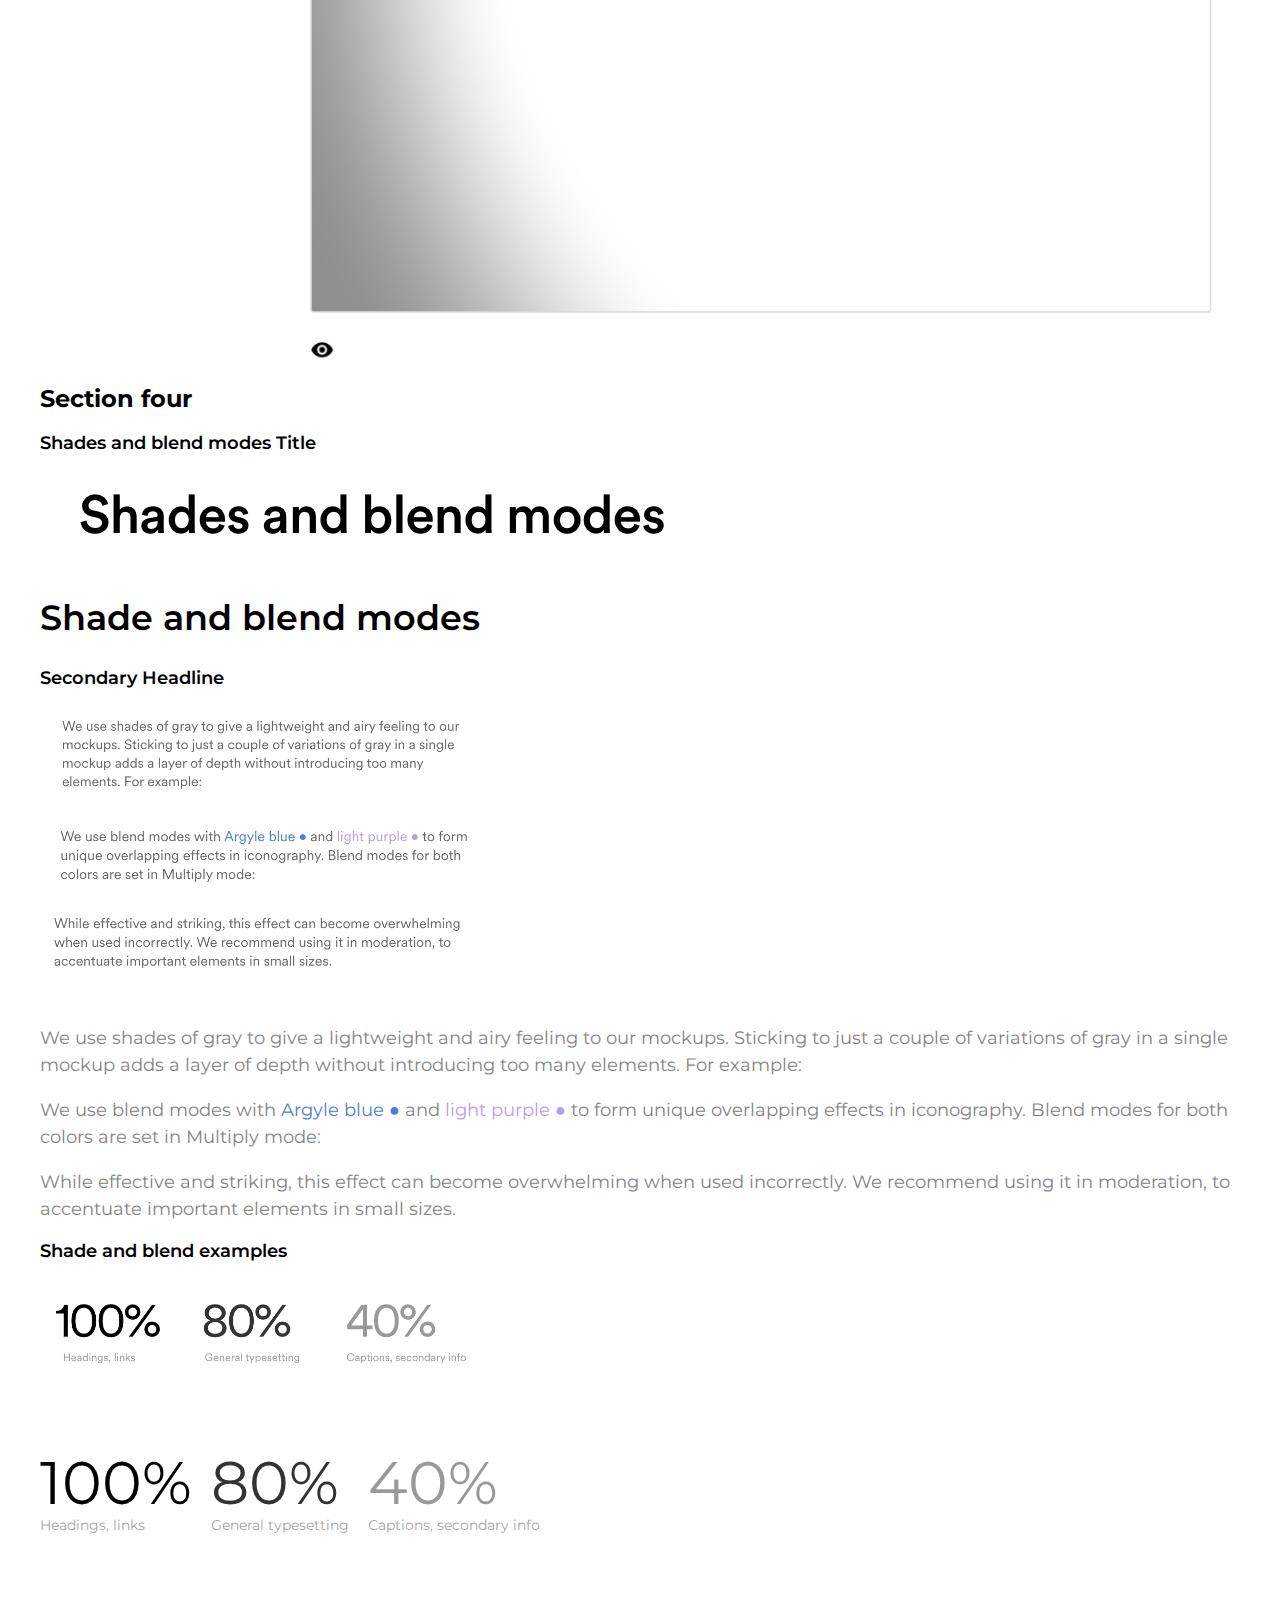
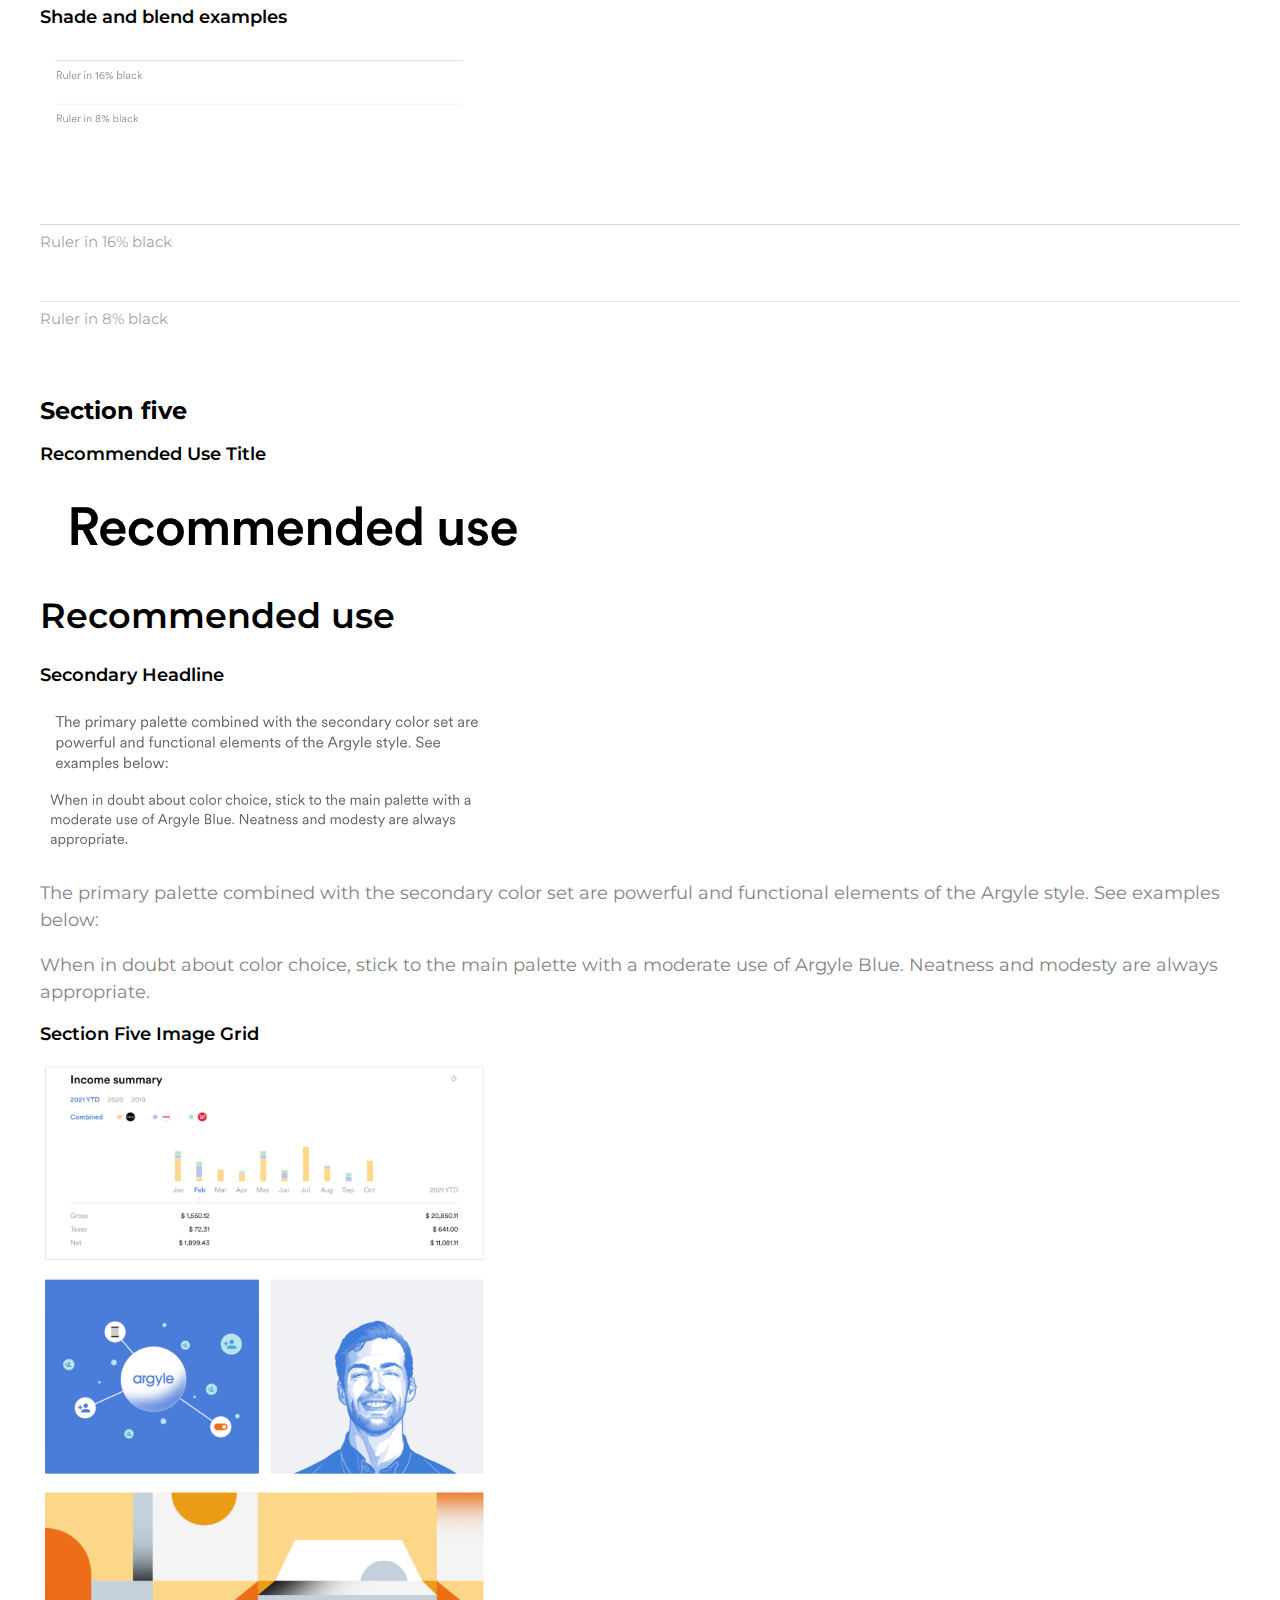
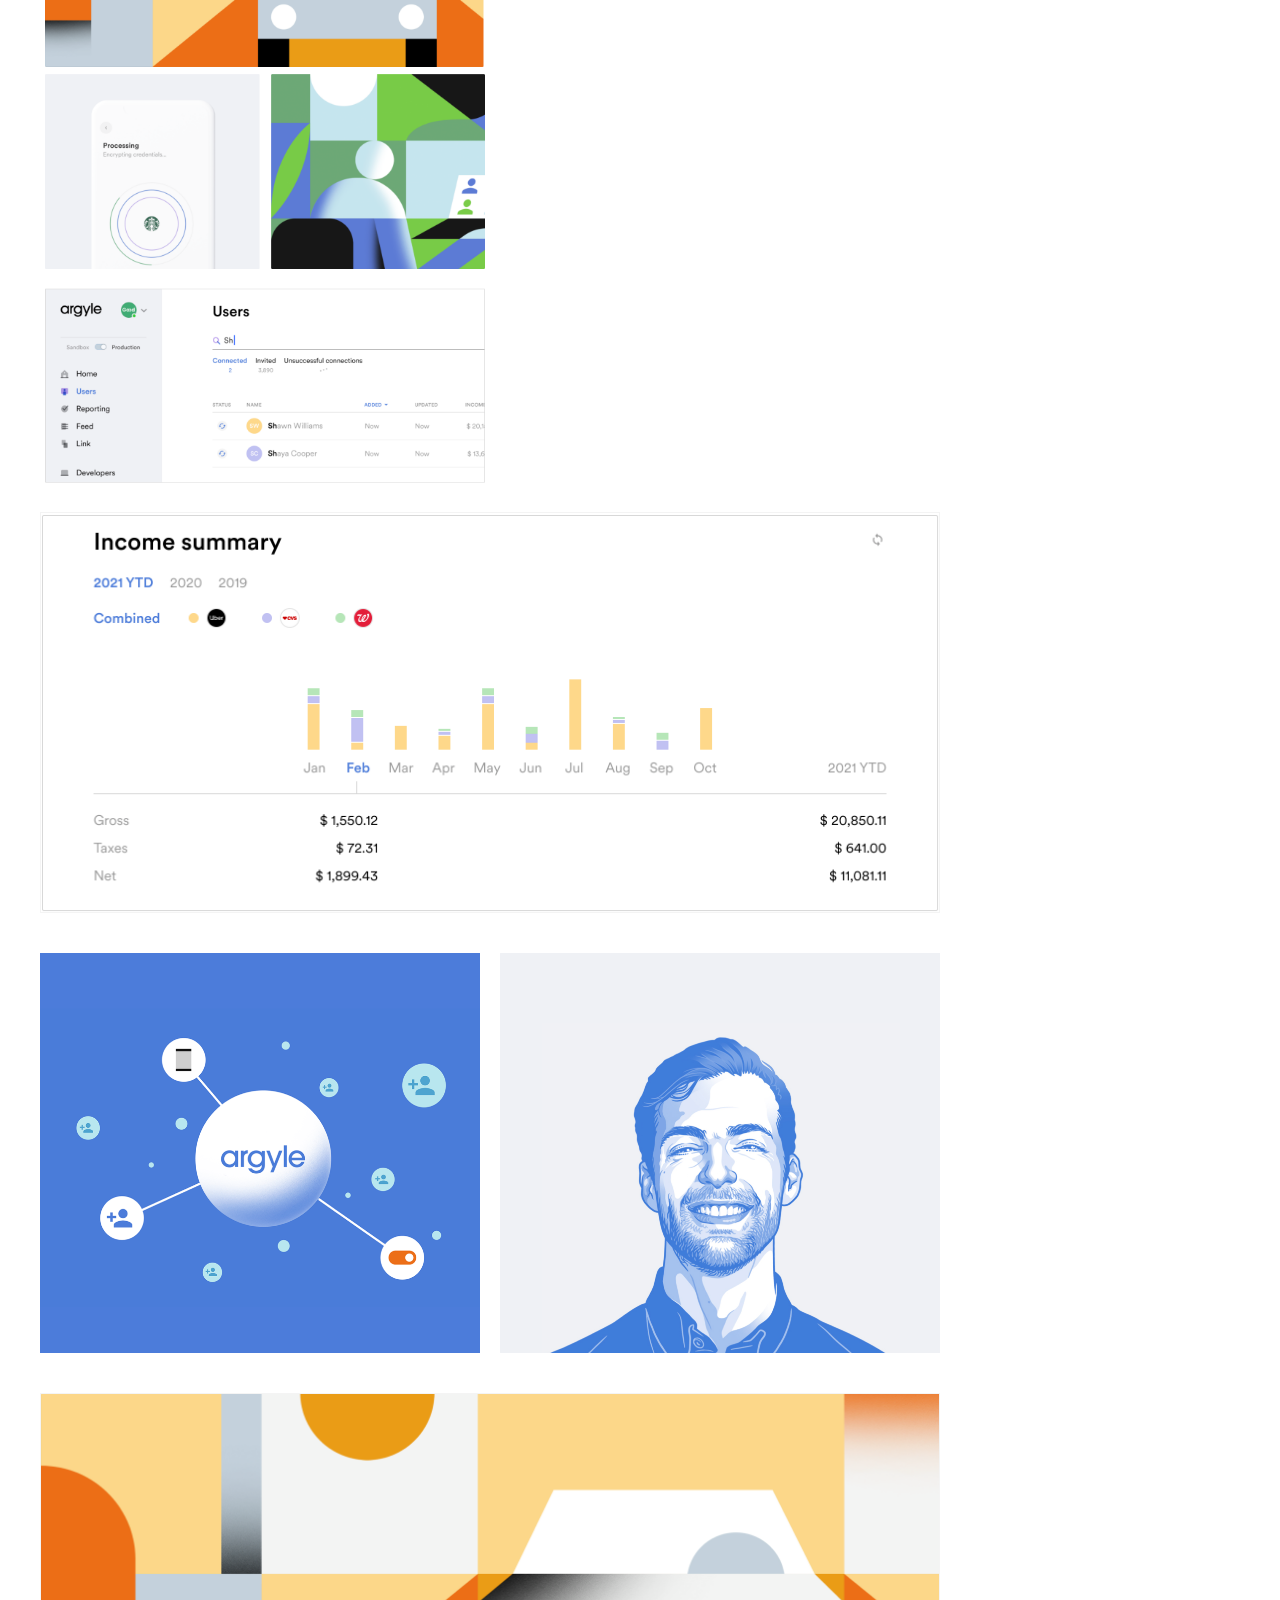
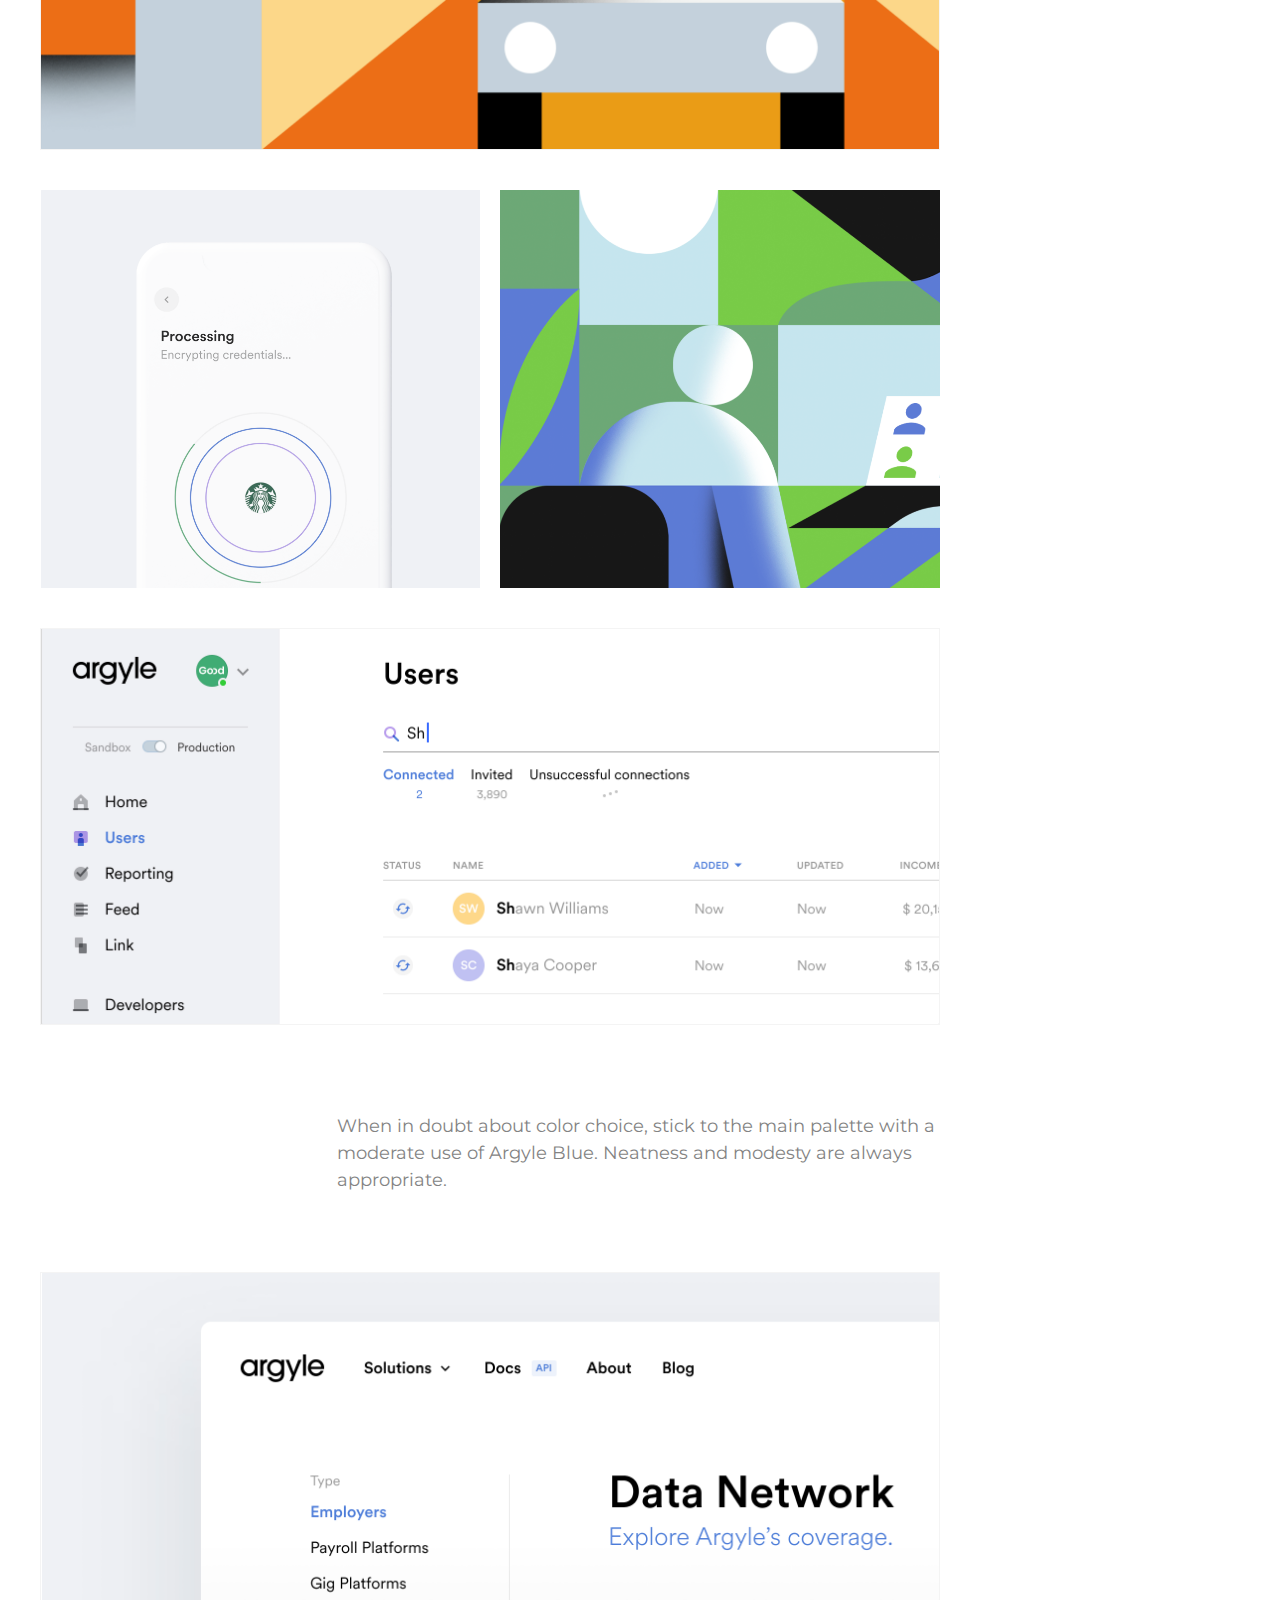
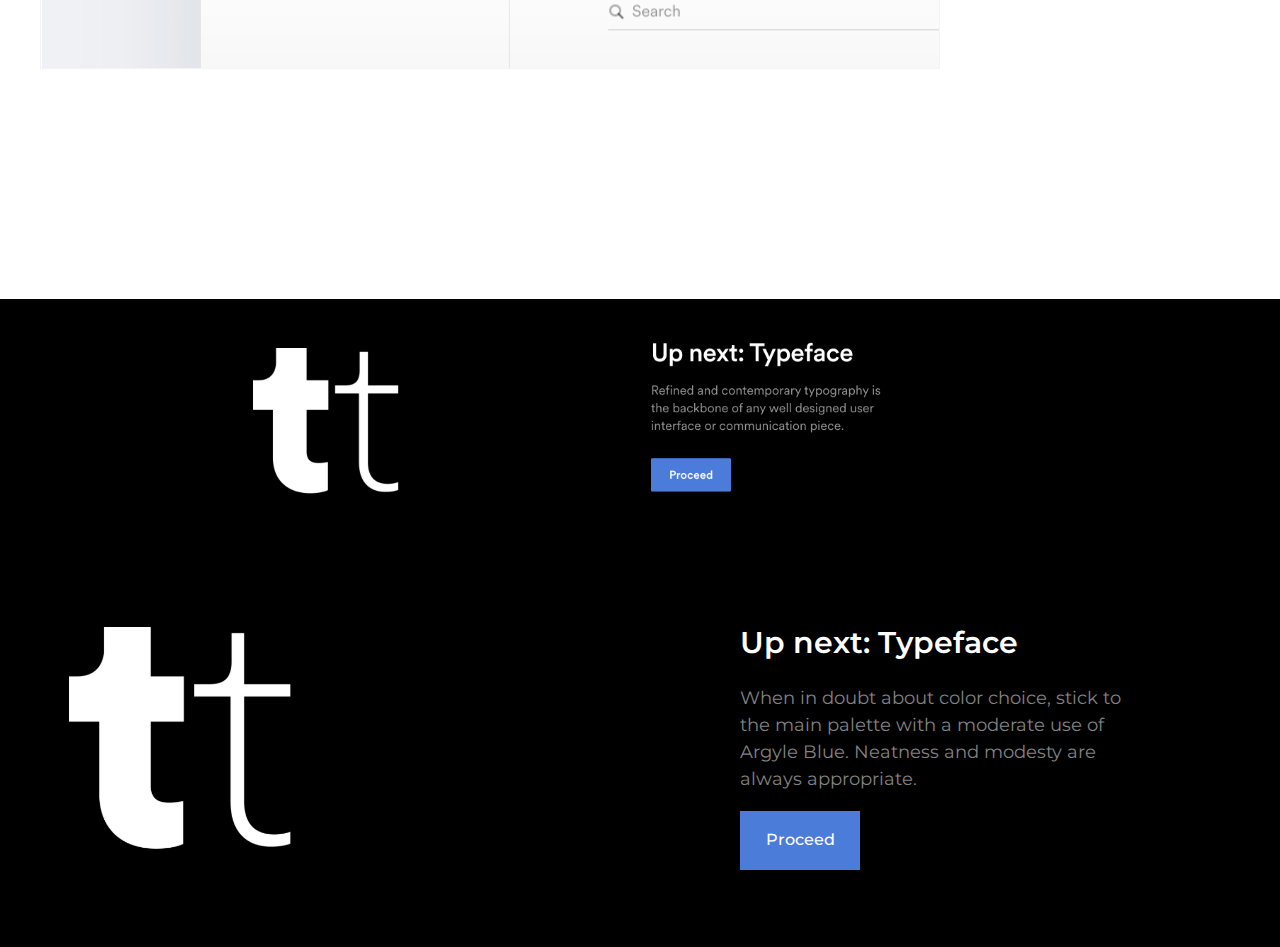
==== commit 61cf9241: "Component html clean up" ====
--- a/components/index.html
+++ b/components/index.html
@@ -9,71 +9,70 @@
     <title>Components | argyle styleguide</title>
     </head>
 
-    <body>
+<body>
+    <!-- components page header/nav -->
     <div class="page-header__color">
         <div class="page-header">
-        <h1>Argyle Design Web Design System</h1>
-        <h2>Web components</h2>
-            <p>Select one of the seven sections of the Argyle Website to see all the molecules, atoms, and organisms ready to be assembled</p>
-        <ul class="pagenav">
-            <li><a href="#header-nav">Header/Nav</a></li>
-            <li><a href="#cover-section">Cover Section</a></li>
-            <li><a href="#section-one">Section One</a></li>
-            <li><a href="#section-two">Section Two</a></li>
-            <li><a href="#section-three">Section Three</a></li>
-            <li><a href="#section-four">Section Four</a></li>
-            <li><a href="#section-five">Section Five</a></li>
-            <li><a href="#footer">Footer</a></li>
-        </ul>
+            <h1>Argyle Design Web Design System</h1>
+            <h2>Web components</h2>
+                <p>Select one of the seven sections of the Argyle Website to see all the molecules, atoms, and organisms ready to be assembled</p>
+
+            <ul class="pagenav">
+                <li><a href="#header-nav">Header/Nav</a></li>
+                <li><a href="#cover-section">Cover Section</a></li>
+                <li><a href="#section-one">Section One</a></li>
+                <li><a href="#section-two">Section Two</a></li>
+                <li><a href="#section-three">Section Three</a></li>
+                <li><a href="#section-four">Section Four</a></li>
+                <li><a href="#section-five">Section Five</a></li>
+                <li><a href="#footer">Footer</a></li>
+            </ul>
+        </div>
     </div>
-</div>
+
     <div class="site__container">
+        <!-- header/nav components -->
         <h2 id="header-nav">Header/Nav Components</h2>
         <article class="component">
             <h3 class="component__name">Page Title</h3>
-            <img 
-            srcset="../components/img/argyleStyleguideImages/Header/Header_sitename.png 2x"
-            src="../components/img/argyleStyleguideImages/Header/Header_sitename.png"
-            alt="page title">
-        <div class="component_code">
-            <h1><span class="site__name1">argyle</span><span class="site__name2">Styleguide</span></h1>
-        </div>
+            <img srcset="../components/img/argyleStyleguideImages/Header/Header_sitename.png 2x" src="../components/img/argyleStyleguideImages/Header/Header_sitename.png" alt="page title">
+
+            <div class="component_code">
+                <h1><span class="site__name1">argyle</span><span class="site__name2">Styleguide</span></h1>
+            </div>
         </article>
 
         <article class="component">
             <h3 class="component__name">Nav Bar</h3>
-            <img 
-            srcset="../components/img/argyleStyleguideImages/Header/navbar_list.png 2x"
-            src="../components/img/argyleStyleguideImages/Header/navbar_list.png"
-            alt="Nav Bar">
-        <div class="navbar">
-            <ul class="navbar__list">
-                <li><a href="https://argyle.design/typeface/">Introduction</a></li>
-                <li><a href="https://argyle.design/logo/">Logotype</a></li>
-                <li><a href="https://tweidenbach.github.io/argyle-styleguide-casestudy/"><span class="navbar__current">Colors</span></a></li>
-                <li><a href="https://argyle.design/typeface/">Typeface</a></li>
-            </Ul>
-        </div>
-        </article>
-
+            <img srcset="../components/img/argyleStyleguideImages/Header/navbar_list.png 2x" src="../components/img/argyleStyleguideImages/Header/navbar_list.png" alt="Nav Bar">
+            <div class="navbar">
+                <ul class="navbar__list">
+                    <li><a href="https://argyle.design/typeface/">Introduction</a></li>
+                    <li><a href="https://argyle.design/logo/">Logotype</a></li>
+                    <li><a href="https://tweidenbach.github.io/argyle-styleguide-casestudy/"><span class="navbar__current">Colors</span></a></li>
+                    <li><a href="https://argyle.design/typeface/">Typeface</a></li>
+                </Ul>
+            </div>
+        </article>
+
+        <!-- aside component -->
         <article class="component">
             <h3 class="component__name">Aside Nav Bar</h3>
-            <img
-            srcset="img/argyleStyleguideImages/aside/asidenav.png 2x"
-            src="img/argyleStyleguideImages/aside/asidenav.png"
-            alt="Aside Nav Bar">
-        <div class="asidenavbar">
-            <h2 class="asidenavbor__menutitle">Colors</h2>
-            <ul class="asidenavbar__list">
-                <li><a href="#!">Primary Pallete</a></li>
-                <li><a href="#!">Secondary colors</a></li>
-                <li><a href="#!">Usage balance</a></li>
-                <li><a href="#!">Shades and blend modes</a></li>
-                <li><a href="#!">Recommended use</a></li>
-            </Ul>
-        </div>
-        </article>
-
+            <img srcset="img/argyleStyleguideImages/aside/asidenav.png 2x"
+            src="img/argyleStyleguideImages/aside/asidenav.png" alt="aside nav bar">
+            <div class="asidenavbar">
+                <h2 class="asidenavbor__menutitle">Colors</h2>
+                <ul class="asidenavbar__list">
+                    <li><a href="#!">Primary Pallete</a></li>
+                    <li><a href="#!">Secondary colors</a></li>
+                    <li><a href="#!">Usage balance</a></li>
+                    <li><a href="#!">Shades and blend modes</a></li>
+                    <li><a href="#!">Recommended use</a></li>
+                </Ul>
+            </div>
+        </article>
+
+        <!-- cover components -->
         <h2 id="cover-section">Cover Section</h2>
         <article class="component">
             <h3 class="component__name">Cover Title</h3>
@@ -88,9 +87,7 @@
 
         <article class="component">
             <h3 class="component__name">Cover Headline</h3>
-            <img 
-            srcset="../components/img/argyleStyleguideImages/cover/cover__headline@2x.png 2x"
-            src="../components/img/argyleStyleguideImages/cover/cover__headline@2x.png" alt="covercontent">
+            <img srcset="../components/img/argyleStyleguideImages/cover/cover__headline@2x.png 2x" src="../components/img/argyleStyleguideImages/cover/cover__headline@2x.png" alt="covercontent">
         <div class="component_code">
             <p class="cover__headline--components">The brand colors make our company representation interesting, vivid, and unique.</p>
         </div>
@@ -98,273 +95,318 @@
 
         <article class="component">
             <h3 class="component__name">Cover Image</h3>
-            <img 
-            srcset="../components/img/argyleStyleguideImages/cover/cover__image.png 2x"
-          src="../components/img/argyleStyleguideImages/cover/cover__image.png"
-          alt="Cover Image">
-        <div class="component_code">
-            <img class="cover__image"
-            srcset="../components/img/argyleStyleguideImages/cover/cover__image.png 2x"
-          src="../components/img/argyleStyleguideImages/cover/cover__image.png"
-          alt="Cover Image">
-        </div>
+            <img srcset="../components/img/argyleStyleguideImages/cover/cover__image.png 2x" src="../components/img/argyleStyleguideImages/cover/cover__image.png" alt="Cover Image">
+            <div class="component_code">
+                <img class="cover__image" srcset="../components/img/argyleStyleguideImages/cover/cover__image.png 2x" src="../components/img/argyleStyleguideImages/cover/cover__image.png" alt="Cover Image">
+            </div>
         </article>
         
+        <!-- section one components -->
         <h2 id="section-one">Section One</h2>
         <article class="component">
             <div class="section">
-            <img class="sectionone__image"
-            src="../components/img/argyleStyleguideImages/Sectionone/sectionone__title@2x.png"
-            alt="sectio one image">
-            </div>
-        <div class="component">
-            <h2 class="section__title--components">Primary pallette</h2>
-        </div>
-        </article>
-
-        <article class="component">
-            <div class="section">
-            <img class="sectionone__image"
-            src="../components/img/argyleStyleguideImages/Sectionone/sectionone__heading.png" alt="covercontent">
-            </div>
-        <div class="component_code">
-            <p class="section__headline">The primary colors are Argyle Blue, black, and white.
-            </p>
-        </div>
-        </article>
-
-<article class="component">
+                <img class="sectionone__image" src="../components/img/argyleStyleguideImages/Sectionone/sectionone__title@2x.png" alt="sectio one image">
+            </div>
+            <div class="component">
+                <h2 class="section__title--components">Primary pallette</h2>
+            </div>
+        </article>
+
+        <article class="component">
+            <div class="section">
+                <img class="sectionone__image" src="../components/img/argyleStyleguideImages/Sectionone/sectionone__heading.png" alt="covercontent">
+            </div>
+            <div class="component_code">
+                <p class="section__headline">The primary colors are Argyle Blue, black, and white.
+                </p>
+            </div>
+        </article>
+
+        <article class="component">
             <h3 class="component__name">Primary color card</h3>
-            <img 
-            srcset="../components/img/argyleStyleguideImages/Sectionone/sectionone__card@2x.png 2x"
-            src="../components/img/argyleStyleguideImages/Sectionone/sectionone__card@2x.png"
-            alt="section one card">
-
-    <div class="colorcardcontainer">
-            <div class="primarycolorcard">
-                <h2 class="primarycolorcard__title">Argyle blue</h2>
-                    <div class="primarycolorcard__rgb"><span                    class="primarycolorcard__rgb--title">RGB</span><span class="primarycolorcard__rgb--numbers">105  75  165</span>
-                    </div>
-                <div class="primarycolorcard__hex"><span class="primarycolorcard__hex--title">HEX</span><span class="primarycolorcard__hex--numbers">694BA5</span>
-                </div>
-            </div>
-
-            <div class="component">
-                <div class="primarycolorcard__black">
-                    <h2 class="primarycolorcard__title">Pure Black</h2>
-                    <div class="primarycolorcard__rgb"><span class="primarycolorcard__rgb--title">RGB</span><span class="primarycolorcard__rgb--numbers">0  0  0</span>
-                    </div>
-                    <div class="primarycolorcard__hex"><span class="primarycolorcard__hex--title">HEX</span><span class="primarycolorcard__hex--numbers">000000</span>
-                    </div>
-                </div>
-            </div>
-
-            <div class="component">
-                <div class="primarycolorcard__white">
-                <h2 class="primarycolorcard__title--white">Pure White</h2>
-                <div class="primarycolorcard__rgb"><span class="primarycolorcard__rgb--titlewhite">RGB</span><span class="primarycolorcard__rgb--numberswhite">0  0  0</span>
-                </div>
-                <div class="primarycolorcard__hexwhite"><span class="primarycolorcard__hex--titlewhite">HEX</span><span class="primarycolorcard__hex--numberswhite">000000</span>
-                </div>
-            </div>
-            </div>
-    </div> <!--colorcardcontainer-->
-</article>
-
-        <article class="component">
-            <div class="section">
-            <img 
-            class="sectionone__image"
-            src="../components/img/argyleStyleguideImages/Sectionone/sectionone__content.png" alt="covercontent">
-            </div>
-        <div class="component_code">
-            <p class="section__headline">When printing, consult your printing service provider for the best possible match. For black and white, consider the maximum achievable color purity and contrast.
-            </p>
-        </div>
-        </article>
-
+            <img srcset="../components/img/argyleStyleguideImages/Sectionone/sectionone__card@2x.png 2x" src="../components/img/argyleStyleguideImages/Sectionone/sectionone__card@2x.png" alt="section one card">
+
+            <div class="colorcardcontainer">
+                    <div class="primarycolorcard">
+                        <h2 class="primarycolorcard__title">Argyle blue</h2>
+                        <div class="primarycolorcard__rgb"><span                    class="primarycolorcard__rgb--title">RGB</span><span class="primarycolorcard__rgb--numbers">105  75  165</span>
+                        </div>
+                        <div class="primarycolorcard__hex"><span    class="primarycolorcard__hex--title">HEX</span><span class="primarycolorcard__hex--numbers">694BA5</span>
+                        </div>
+                    </div>
+
+                    <div class="primarycolorcard__black">
+                        <h2 class="primarycolorcard__title">Pure Black</h2>
+                        <div class="primarycolorcard__rgb"><span class="primarycolorcard__rgb--title">RGB</span><span class="primarycolorcard__rgb--numbers">0  0  0</span>
+                        </div>
+                        <div class="primarycolorcard__hex"><span class="primarycolorcard__hex--title">HEX</span><span class="primarycolorcard__hex--numbers">000000</span>
+                        </div>
+                    </div>
+
+                    <div class="primarycolorcard__white">
+                        <h2 class="primarycolorcard__title--white">Pure White</h2>
+                        <div class="primarycolorcard__rgb"><span class="primarycolorcard__rgb--titlewhite">RGB</span><span class="primarycolorcard__rgb--numberswhite">0  0  0</span>
+                        </div>
+                        <div class="primarycolorcard__hexwhite"><span class="primarycolorcard__hex--titlewhite">HEX</span><span class="primarycolorcard__hex--numberswhite">000000</span>
+                        </div>
+                    </div>
+            </div>
+        </article>
+
+        <article class="component">
+            <div class="section">
+            <img class="sectionone__image" src="../components/img/argyleStyleguideImages/Sectionone/sectionone__content.png" alt="covercontent">
+            </div>
+
+            <div class="component_code">
+                <p class="section__headline">When printing, consult your printing service provider for the best possible match. For black and white, consider the maximum achievable color purity and contrast.
+                </p>
+            </div>
+        </article>
+
+        <!-- section two componenets -->
         <h2 id="section-two">Section two</h2>
         <h3 class="component__name">Secondary Color Title</h3>
         <article class="component">
-            <img 
-            srcset="img/argyleStyleguideImages/Sectiontwo/section__title.png"
-            src="img/argyleStyleguideImages/Sectiontwo/section__title.png"
-            alt="section two title">
-        <div class="component">
-            <h2 class="section__title--components">Secondary colors</h2>
-        </div>
+            <img srcset="img/argyleStyleguideImages/Sectiontwo/section__title.png" src="img/argyleStyleguideImages/Sectiontwo/section__title.png" alt="section two title">
+
+            <div class="component">
+                <h2 class="section__title--components">Secondary colors</h2>
+            </div>
         </article>
 
         <article class="component">
             <h3 class="component__name">Secondary Headline</h3>
             <div class="section">
-            <img class="sectionone__image"
-            src="../components/img/argyleStyleguideImages/Sectiontwo/section__heading.png" alt="covercontent">
-            </div>
-        <div class="component_code">
-            <p class="section__headline">Secondary colors bring contrast and difference to our primary palette. They are used to highlight small but important items in the UI or make our marketing materials pop. </p>
-        </div>
+                <img class="sectionone__image" src="../components/img/argyleStyleguideImages/Sectiontwo/section__heading.png" alt="covercontent">
+            </div>
+
+            <div class="component_code">
+                <p class="section__headline">Secondary colors bring contrast and difference to our primary palette. They are used to highlight small but important items in the UI or make our marketing materials pop. </p>
+            </div>
         </article>
 
         <article class="component">
             <h3 class="component__name">Secondary color card</h3>
             <div class="section">
-            <img class="sectionone__image"
-            srcset="img/argyleStyleguideImages/Sectiontwo/sectiontwocard.png"
-            src="img/argyleStyleguideImages/Sectiontwo/sectiontwocard.png"
-            alt="section two color card">
+                <img class="sectionone__image" srcset="img/argyleStyleguideImages/Sectiontwo/sectiontwocard.png" src="img/argyleStyleguideImages/Sectiontwo/sectiontwocard.png" alt="section two color card">
+            </div>
+            <div class="secondarycolorcard__grid">
+                <div class="colorcard">
+                    <h2 class="colorcard__title">Purple</h2>
+                    <span class="colorcard__dot"></span>
+                    
+                    <div class="colorcard__rgb"><span class="colorcard__rgb--title">RGB</span><span class="colorcard__rgb--numbers">105  75  165</span>
+                    </div>
+                    
+                    <div class="colorcard__hex"><span class="colorcard__hex--title">HEX</span><span class="colorcard__hex--numbers">694BA5</span>
+                    </div>
+                </div>
+
+                <div class="colorcard">
+                    <h2 class="colorcard__title">Cyan</h2>
+                    <span class="colorcard__dot--cyan"></span>
+                    
+                    <div class="colorcard__rgb"><span class="colorcard__rgb--title">RGB</span><span class="colorcard__rgb--numbers">78  164  208</span>
+                    </div>
+                    
+                    <div class="colorcard__hex"><span class="colorcard__hex--title">HEX</span><span class="colorcard__hex--numbers">4EA4D0</span>
+                    </div>
+                </div>
+
+                <div class="colorcard">
+                    <h2 class="colorcard__title">Orange</h2>
+                    <span class="colorcard__dot--orange"></span>
+                    
+                    <div class="colorcard__rgb"><span class="colorcard__rgb--title">RGB</span><span class="colorcard__rgb--numbers">236  111  24</span>
+                    </div>
+
+                    <div class="colorcard__hex"><span class="colorcard__hex--title">HEX</span><span class="colorcard__hex--numbers">EC6F18</span>
+                    </div>
+                </div>
+                    
+                <div class="colorcard">
+                    <h2 class="colorcard__title">Green</h2>
+                    <span class="colorcard__dot--green"></span>
+                    
+                    <div class="colorcard__rgb"><span class="colorcard__rgb--title">RGB</span><span class="colorcard__rgb--numbers">64  172  116</span>
+                    </div>
+
+                    <div class="colorcard__hex"><span class="colorcard__hex--title">HEX</span><span class="colorcard__hex--numbers">40AC74</span>
+                    </div>
+                </div>
+
+                <div class="colorcard">
+                    <h2 class="colorcard__title">Olive</h2>
+                    <span class="colorcard__dot--olive"></span>
+                    
+                    <div class="colorcard__rgb"><span class="colorcard__rgb--title">RGB</span><span class="colorcard__rgb--numbers">132  164  32</span>
+                    </div>
+                    
+                    <div class="colorcard__hex"><span class="colorcard__hex--title">HEX</span><span class="colorcard__hex--numbers">84A420</span>
+                    </div>
+                </div>
+                    
+                <div class="colorcard">
+                    <h2 class="colorcard__title">Light Purple</h2>
+                    <span class="colorcard__dot--lightpurple"></span>
+                    
+                    <div class="colorcard__rgb"><span class="colorcard__rgb--title">RGB</span><span class="colorcard__rgb--numbers">183  156  239</span>
+                    </div>
+
+                    <div class="colorcard__hex"><span class="colorcard__hex--title">HEX</span><span class="colorcard__hex--numbers">B79CEF</span>
+                    </div>
+                </div>
+
+                <div class="colorcard">
+                    <h2 class="colorcard__title">Light Blue</h2>
+                    <span class="colorcard__dot--lightblue"></span>
+                    
+                    <div class="colorcard__rgb"><span class="colorcard__rgb--title">RGB</span><span class="colorcard__rgb--numbers">186  230  240</span>
+                    </div>
+                    
+                    <div class="colorcard__hex"><span class="colorcard__hex--title">HEX</span><span class="colorcard__hex--numbers">BAE6F0</span>
+                    </div>
+                </div>
+
+                <div class="colorcard">
+                    <h2 class="colorcard__title">Light Orange</h2>
+                    <span class="colorcard__dot--lightorange"></span>
+                    
+                    <div class="colorcard__rgb"><span class="colorcard__rgb--title">RGB</span><span class="colorcard__rgb--numbers">254  216  138</span>
+                    </div>
+
+                    <div class="colorcard__hex"><span class="colorcard__hex--title">HEX</span><span class="colorcard__hex--numbers">FED88A</span>
+                    </div>
+                </div>
+
+                <div class="colorcard">
+                    <h2 class="colorcard__title">Light Green</h2>
+                    <span class="colorcard__dot--lightgreen"></span>
+                    
+                    <div class="colorcard__rgb"><span class="colorcard__rgb--title">RGB</span><span class="colorcard__rgb--numbers">182  230  184</span>
+                    </div>
+                    
+                    <div class="colorcard__hex"><span class="colorcard__hex--title">HEX</span><span class="colorcard__hex--numbers">B6E6B8
+                    </span>
+                </div>
+                </div>
+
+                <div class="colorcard">
+                    <h2 class="colorcard__title">Light Olive</h2>
+                    <span class="colorcard__dot--lightolive"></span>
+                    
+                    <div class="colorcard__rgb"><span class="colorcard__rgb--title">RGB</span><span class="colorcard__rgb--numbers">223 231 141</span>
+                    </div>
+
+                    <div class="colorcard__hex"><span class="colorcard__hex--title">HEX</span><span class="colorcard__hex--numbers">DFE795</span>
+                    </div>
+                </div>
+
+                <div class="colorcard">
+                    <h2 class="colorcard__title">Light Bluish dark grey</h2>
+                    <span class="colorcard__dot--bdg"></span>
+                    
+                    <div class="colorcard__rgb"><span class="colorcard__rgb--title">RGB</span><span class="colorcard__rgb--numbers">76 79 86</span>
+                    </div>
+                    
+                    <div class="colorcard__hex"><span class="colorcard__hex--title">HEX</span><span class="colorcard__hex--numbers">DFE795</span>
+                    </div>
+                </div>
+
+                <div class="colorcard">
+                    <h2 class="colorcard__title">Bluish grey</h2>
+                    <span class="colorcard__dot--bluishgrey"></span>
+                    
+                    <div class="colorcard__rgb"><span class="colorcard__rgb--title">RGB</span><span class="colorcard__rgb--numbers">196 210 220</span>
+                    </div>
+                    
+                    <div class="colorcard__hex"><span class="colorcard__hex--title">HEX</span><span class="colorcard__hex--numbers">C4D2DC</span>
+                    </div>
+                </div>
+
+                <div class="colorcard">
+                    <h2 class="colorcard__title">Light grey</h2>
+                    <span class="colorcard__dot--lightgrey"></span>
+                    
+                    <div class="colorcard__rgb"><span class="colorcard__rgb--title">RGB</span><span class="colorcard__rgb--numbers">217 217 217</span>
+                    </div>
+                    
+                    <div class="colorcard__hex"><span class="colorcard__hex--title">HEX</span><span class="colorcard__hex--numbers">D9D9D9</span>
+                    </div>
+                </div>
+
+                <div class="colorcard">
+                    <h2 class="colorcard__title">Bluish light grey</h2>
+                    <span class="colorcard__dot--blg"></span>
+                    
+                    <div class="colorcard__rgb"><span class="colorcard__rgb--title">RGB</span><span class="colorcard__rgb--numbers">239 241 245</span>
+                    </div>
+                    
+                    <div class="colorcard__hex"><span class="colorcard__hex--title">HEX</span><span class="colorcard__hex--numbers">EFF1F5</span>
+                    </div>
+                </div>
+
+                <div class="colorcard">
+                    <h2 class="colorcard__title">Extra light grey</h2>
+                    <span class="colorcard__dot--elg"></span>
+                    
+                    <div class="colorcard__rgb"><span class="colorcard__rgb--title">RGB</span><span class="colorcard__rgb--numbers">244 244 244</span>
+                    </div>
+                    
+                    <div class="colorcard__hex"><span class="colorcard__hex--title">HEX</span><span class="colorcard__hex--numbers">F4F4F4</span>
+                    </div>
+                </div>
+
+                <div class="colorcard">
+                    <h2 class="colorcard__title">Red</h2>
+                    <span class="colorcard__dot--red"></span>
+                    
+                    <div class="colorcard__rgb"><span class="colorcard__rgb--title">RGB</span><span class="colorcard__rgb--numbers">231 40 66</span>
+                    </div>
+                    
+                    <div class="colorcard__hex"><span class="colorcard__hex--title">HEX</span><span class="colorcard__hex--numbers">E72842</span>
+                    </div>
+                </div>
+
+                <div class="colorcard">
+                    <h2 class="colorcard__title">Light red</h2>
+                    <span class="colorcard__dot--lightred"></span>
+                    
+                    <div class="colorcard__rgb"><span class="colorcard__rgb--title">RGB</span><span class="colorcard__rgb--numbers">254 164 138</span>
+                    </div>
+                    
+                    <div class="colorcard__hex"><span class="colorcard__hex--title">HEX</span><span class="colorcard__hex--numbers">FEA48A</span>
+                    </div>
+                </div>
+            </div>
+        </article>
+
+        <!-- section three components -->
+        <h2 id="section-three">Section Three</h2>
+        <article class="component">
+            <div class="section">
+            <img class="sectionone__image" src="../components/img/argyleStyleguideImages/Sectionthree/section__title.png" alt="section three title">
             </div>
         
-    <div class="secondarycolorcard__grid">
-        <div class="colorcard">
-            <h2 class="colorcard__title">Purple</h2>
-            <span class="colorcard__dot"></span>
-            <div class="colorcard__rgb"><span class="colorcard__rgb--title">RGB</span><span class="colorcard__rgb--numbers">105  75  165</span></div>
-            <div class="colorcard__hex"><span class="colorcard__hex--title">HEX</span><span class="colorcard__hex--numbers">694BA5</span></div>
-        </div>
-
-        <div class="colorcard">
-            <h2 class="colorcard__title">Cyan</h2>
-            <span class="colorcard__dot--cyan"></span>
-            <div class="colorcard__rgb"><span class="colorcard__rgb--title">RGB</span><span class="colorcard__rgb--numbers">78  164  208</span></div>
-            <div class="colorcard__hex"><span class="colorcard__hex--title">HEX</span><span class="colorcard__hex--numbers">4EA4D0</span></div>
-        </div>
-
-        <div class="colorcard">
-            <h2 class="colorcard__title">Orange</h2>
-            <span class="colorcard__dot--orange"></span>
-            <div class="colorcard__rgb"><span class="colorcard__rgb--title">RGB</span><span class="colorcard__rgb--numbers">236  111  24</span></div>
-            <div class="colorcard__hex"><span class="colorcard__hex--title">HEX</span><span class="colorcard__hex--numbers">EC6F18</span></div>
-        </div>
-            
-        <div class="colorcard">
-            <h2 class="colorcard__title">Green</h2>
-            <span class="colorcard__dot--green"></span>
-            <div class="colorcard__rgb"><span class="colorcard__rgb--title">RGB</span><span class="colorcard__rgb--numbers">64  172  116</span></div>
-            <div class="colorcard__hex"><span class="colorcard__hex--title">HEX</span><span class="colorcard__hex--numbers">40AC74</span></div>
-        </div>
-
-        <div class="colorcard">
-            <h2 class="colorcard__title">Olive</h2>
-            <span class="colorcard__dot--olive"></span>
-            <div class="colorcard__rgb"><span class="colorcard__rgb--title">RGB</span><span class="colorcard__rgb--numbers">132  164  32</span></div>
-            <div class="colorcard__hex"><span class="colorcard__hex--title">HEX</span><span class="colorcard__hex--numbers">84A420</span></div>
-        </div>
-            
-        <div class="colorcard">
-            <h2 class="colorcard__title">Light Purple</h2>
-            <span class="colorcard__dot--lightpurple"></span>
-            <div class="colorcard__rgb"><span class="colorcard__rgb--title">RGB</span><span class="colorcard__rgb--numbers">183  156  239</span></div>
-            <div class="colorcard__hex"><span class="colorcard__hex--title">HEX</span><span class="colorcard__hex--numbers">B79CEF</span></div>
-        </div>
-
-        <div class="colorcard">
-            <h2 class="colorcard__title">Light Blue</h2>
-            <span class="colorcard__dot--lightblue"></span>
-            <div class="colorcard__rgb"><span class="colorcard__rgb--title">RGB</span><span class="colorcard__rgb--numbers">186  230  240</span></div>
-            <div class="colorcard__hex"><span class="colorcard__hex--title">HEX</span><span class="colorcard__hex--numbers">BAE6F0</span></div>
-        </div>
-
-        <div class="colorcard">
-            <h2 class="colorcard__title">Light Orange</h2>
-            <span class="colorcard__dot--lightorange"></span>
-            <div class="colorcard__rgb"><span class="colorcard__rgb--title">RGB</span><span class="colorcard__rgb--numbers">254  216  138</span></div>
-            <div class="colorcard__hex"><span class="colorcard__hex--title">HEX</span><span class="colorcard__hex--numbers">FED88A</span></div>
-        </div>
-
-        <div class="colorcard">
-            <h2 class="colorcard__title">Light Green</h2>
-            <span class="colorcard__dot--lightgreen"></span>
-            <div class="colorcard__rgb"><span class="colorcard__rgb--title">RGB</span><span class="colorcard__rgb--numbers">182  230  184</span></div>
-            <div class="colorcard__hex"><span class="colorcard__hex--title">HEX</span><span class="colorcard__hex--numbers">B6E6B8
-            </span></div>
-        </div>
-
-        <div class="colorcard">
-            <h2 class="colorcard__title">Light Olive</h2>
-            <span class="colorcard__dot--lightolive"></span>
-            <div class="colorcard__rgb"><span class="colorcard__rgb--title">RGB</span><span class="colorcard__rgb--numbers">223 231 141</span></div>
-            <div class="colorcard__hex"><span class="colorcard__hex--title">HEX</span><span class="colorcard__hex--numbers">DFE795</span></div>
-        </div>
-
-        <div class="colorcard">
-            <h2 class="colorcard__title">Light Bluish dark grey</h2>
-            <span class="colorcard__dot--bdg"></span>
-            <div class="colorcard__rgb"><span class="colorcard__rgb--title">RGB</span><span class="colorcard__rgb--numbers">76 79 86</span></div>
-            <div class="colorcard__hex"><span class="colorcard__hex--title">HEX</span><span class="colorcard__hex--numbers">DFE795</span></div>
-        </div>
-
-        <div class="colorcard">
-            <h2 class="colorcard__title">Bluish grey</h2>
-            <span class="colorcard__dot--bluishgrey"></span>
-            <div class="colorcard__rgb"><span class="colorcard__rgb--title">RGB</span><span class="colorcard__rgb--numbers">196 210 220</span></div>
-            <div class="colorcard__hex"><span class="colorcard__hex--title">HEX</span><span class="colorcard__hex--numbers">C4D2DC</span></div>
-        </div>
-
-        <div class="colorcard">
-            <h2 class="colorcard__title">Light grey</h2>
-            <span class="colorcard__dot--lightgrey"></span>
-            <div class="colorcard__rgb"><span class="colorcard__rgb--title">RGB</span><span class="colorcard__rgb--numbers">217 217 217</span></div>
-            <div class="colorcard__hex"><span class="colorcard__hex--title">HEX</span><span class="colorcard__hex--numbers">D9D9D9</span></div>
-        </div>
-
-        <div class="colorcard">
-            <h2 class="colorcard__title">Bluish light grey</h2>
-            <span class="colorcard__dot--blg"></span>
-            <div class="colorcard__rgb"><span class="colorcard__rgb--title">RGB</span><span class="colorcard__rgb--numbers">239 241 245</span></div>
-            <div class="colorcard__hex"><span class="colorcard__hex--title">HEX</span><span class="colorcard__hex--numbers">EFF1F5</span></div>
-        </div>
-
-        <div class="colorcard">
-            <h2 class="colorcard__title">Extra light grey</h2>
-            <span class="colorcard__dot--elg"></span>
-            <div class="colorcard__rgb"><span class="colorcard__rgb--title">RGB</span><span class="colorcard__rgb--numbers">244 244 244</span></div>
-            <div class="colorcard__hex"><span class="colorcard__hex--title">HEX</span><span class="colorcard__hex--numbers">F4F4F4</span></div>
-        </div>
-
-        <div class="colorcard">
-            <h2 class="colorcard__title">Red</h2>
-            <span class="colorcard__dot--red"></span>
-            <div class="colorcard__rgb"><span class="colorcard__rgb--title">RGB</span><span class="colorcard__rgb--numbers">231 40 66</span></div>
-            <div class="colorcard__hex"><span class="colorcard__hex--title">HEX</span><span class="colorcard__hex--numbers">E72842</span></div>
-        </div>
-
-        <div class="colorcard">
-            <h2 class="colorcard__title">Light red</h2>
-            <span class="colorcard__dot--lightred"></span>
-            <div class="colorcard__rgb"><span class="colorcard__rgb--title">RGB</span><span class="colorcard__rgb--numbers">254 164 138</span></div>
-            <div class="colorcard__hex"><span class="colorcard__hex--title">HEX</span><span class="colorcard__hex--numbers">FEA48A</span></div>
-        </div>
-
-    </div>
-     
-        </article>
-
-        <h2 id="section-three">Section Three</h2>
-        <article class="component">
-            <div class="section">
-            <img class="sectionone__image"
-            src="../components/img/argyleStyleguideImages/Sectionthree/section__title.png"
-            alt="section three title">
-        </div>
-        <div class="component">
-            <h2 class="section__title--components">Usage balance</h2>
-        </div>
-        </article>
-        <article class="component">
-            <div class="section">
-            <img 
-            class="sectionone__image"
-            src="../components/img/argyleStyleguideImages/Sectionthree/section__heading.png" alt="section three heading">
-            </div>
-        <div class="component_code">
-            <p class="section__headline">Argyle’s materials should give an overall impression of consistent use of color. The following examples give a general idea of the appropriate color balance:
-            </p>
-        </div>
+            <div class="component">
+                <h2 class="section__title--components">Usage balance</h2>
+            </div>
+        </article>
+
+        <article class="component">
+            <div class="section">
+            <img class="sectionone__image" src="../components/img/argyleStyleguideImages/Sectionthree/section__heading.png" alt="section three heading">
+            </div>
+        
+            <div class="component_code">
+                <p class="section__headline">Argyle’s materials should give an overall impression of consistent use of color. The following examples give a general idea of the appropriate color balance:</p>
+            </div>
         </article>
 
         <article class="usage balance">
             <div class="usagebalance__container">
+                
                 <div class="usagebalance__content">
                     <h3>Content</h3>
                     <p class="section__headline">White and light backgrounds should be the basis, while Argyle Blue serves as a logical and functional accent (links, buttons, key text).</p>
@@ -387,55 +429,51 @@
                     <img class="usagebalance__image1" src="../components/img/argyleStyleguideImages/Sectionthree/sectionthreecard__image.png" alt="gradient image placeholder">
                 </div>
             </div>
-            </article>
+        </article>
+
+        <!-- section four components -->
 
         <h2 id="section-four">Section four</h2>
         <h3 class="component__name">Shades and blend modes Title</h3>
         <article class="component">
-            <img 
-            src="../components/img/argyleStyleguideImages/Sectionfour/section__title.png"
-            alt="section four title">
-        <div class="component">
-            <h2 class="section__title--components">Shade and blend modes</h2>
-        </div>
+            <img src="../components/img/argyleStyleguideImages/Sectionfour/section__title.png" alt="section four title">
+            <div class="component">
+                <h2 class="section__title--components">Shade and blend modes</h2>
+            </div>
         </article>
 
         <article class="component">
             <h3 class="component__name">Secondary Headline</h3>
             <div class="section">
-            <img class="sectionone__image"
-            src="../components/img/argyleStyleguideImages/Sectionfour/section__content.png" alt="section four content">
-            <img class="sectionone__image"
-            src="../components/img/argyleStyleguideImages/Sectionfour/shade__content.png"
-            alt="section four content">
-            <img class="sectionone__image"
-            src="../components/img/argyleStyleguideImages/Sectionfour/shade__content2.png"
-            alt="section four content">
+                <img class="sectionone__image" src="../components/img/argyleStyleguideImages/Sectionfour/section__content.png" alt="section four content">
+                <img class="sectionone__image" src="../components/img/argyleStyleguideImages/Sectionfour/shade__content.png" alt="section four content">
+                <img class="sectionone__image" src="../components/img/argyleStyleguideImages/Sectionfour/shade__content2.png" alt="section four content">
             </div>
           
-        <div class="component_code">
-            <p class="section__headline">We use shades of gray to give a lightweight and airy feeling to our mockups. Sticking to just a couple of variations of gray in a single mockup adds a layer of depth without introducing too many elements. For example: </p>
-            <p class="section__headline">We use blend modes with <span class="blue"> Argyle blue &#x25cf; </span> and <span class="lightpurple"> light purple &#x25cf; </span> to form unique overlapping effects in iconography. Blend modes for both colors are set in Multiply mode:</p>
-            <p class="section__headline">While effective and striking, this effect can become overwhelming when used incorrectly. We recommend using it in moderation, to accentuate important elements in small sizes. </p>
-        </div>
+            <div class="component_code">
+                <p class="section__headline">We use shades of gray to give a lightweight and airy feeling to our mockups. Sticking to just a couple of variations of gray in a single mockup adds a layer of depth without introducing too many elements. For example: </p>
+                <p class="section__headline">We use blend modes with <span class="blue"> Argyle blue &#x25cf; </span> and <span class="lightpurple"> light purple &#x25cf; </span> to form unique overlapping effects in iconography. Blend modes for both colors are set in Multiply mode:</p>
+                <p class="section__headline">While effective and striking, this effect can become overwhelming when used incorrectly. We recommend using it in moderation, to accentuate important elements in small sizes. </p>
+            </div>
         </article>
 
         <article>
         <h3 class="component__name">Shade and blend examples</h3>
-        <div class="section">
-        <img class="sectionone__image"
-        src="../components/img/argyleStyleguideImages/Sectionfour/shade__size—shade.png" alt="shade and size image">
-        </div>
+            <div class="section">
+            <img class="sectionone__image" src="../components/img/argyleStyleguideImages/Sectionfour/shade__size—shade.png" alt="shade and size image">
+            </div>
 
             <div class="sectionfourflex">
                 <div class="sectionfour100">
                     <p class="sectionfour__100">100%</p>
                     <p class="sectionfourflex__headline">Headings, links</p>
                 </div> 
+
                 <div class="sectionfour80">
                     <p class="sectionfour__80">80%</p>
                     <p class="sectionfourflex__headline">General typesetting</p>
                 </div>
+
                 <div class="sectionfour40">
                     <p class="sectionfour__40">40%</p>
                     <p class="sectionfourflex__headline">Captions, secondary info</p>
@@ -446,37 +484,32 @@
         <article>
             <h3 class="component__name">Shade and blend examples</h3>
             <div class="section">
-            <img class="sectionone__image"
-            src="../components/img/argyleStyleguideImages/Sectionfour/shade__ruler.png"
-            alt="shade ruler">
+            <img class="sectionone__image" src="../components/img/argyleStyleguideImages/Sectionfour/shade__ruler.png" alt="shade ruler">
             </div>
     
-                <div class="sectionfourruler">
-                    <div class="ruler">
-                        <p class="ruler__headline16">Ruler in 16% black</p>
-                        <p class="ruler__headline8">Ruler in 8% black</p>
-                    </div>
-                </div>
-        </article>
-
+            <div class="sectionfourruler">
+                <div class="ruler">
+                    <p class="ruler__headline16">Ruler in 16% black</p>
+                    <p class="ruler__headline8">Ruler in 8% black</p>
+                </div>
+            </div>
+        </article>
+
+        <!-- section five components -->
         <h2 id="section-five">Section five</h2>
         <h3 class="component__name">Recommended Use Title</h3>
         <article class="component">
-            <img 
-            src="../components/img/argyleStyleguideImages/Sectionfive/section__title.png"
-            alt="section five title">
-        <div class="component">
-            <h2 class="section__title--components">Recommended use</h2>
-        </div>
+            <img src="../components/img/argyleStyleguideImages/Sectionfive/section__title.png" alt="section five title">
+            <div class="component">
+                <h2 class="section__title--components">Recommended use</h2>
+            </div>
         </article>
 
         <article class="component">
             <h3 class="component__name">Secondary Headline</h3>
             <div class="section">
-            <img class="sectionone__image"
-            src="../components/img/argyleStyleguideImages/Sectionfive/section__heading.png" alt="content image">
-            <img class="sectionone__image"
-            src="../components/img/argyleStyleguideImages/Sectionfive/section__content.png" alt="content image">
+                <img class="sectionone__image" src="../components/img/argyleStyleguideImages/Sectionfive/section__heading.png" alt="content image">
+                <img class="sectionone__image" src="../components/img/argyleStyleguideImages/Sectionfive/section__content.png" alt="content image">
             </div>
           
         <div class="component_code">
@@ -488,11 +521,10 @@
         <article class="component">
             <h3 class="component__name">Section Five Image Grid</h3>
             <div class="section">
-            <img class="sectionone__image"
-            src="../components/img/argyleStyleguideImages/Sectionfive/sectionfive__grid.png">
-            <img class="sectionone__image"
-            src="../components/img/argyleStyleguideImages/Sectionfive/sectionfive__grid(2).png" alt="content image">
-            </div>
+                <img class="sectionone__image" src="../components/img/argyleStyleguideImages/Sectionfive/sectionfive__grid.png">
+                <img class="sectionone__image" src="../components/img/argyleStyleguideImages/Sectionfive/sectionfive__grid(2).png" alt="content image">
+            </div>
+        </article>
 
         <article class="ru grid">
             <div class="ru__container">
@@ -531,15 +563,16 @@
         </article>
     </div>
     
+    <!-- footer components -->
     <footer id="footer" class="footercolor">
         <div class="footercontainer">
             <img class="footer__image1" src="../components/img/argyleStyleguideImages/footer/footer.png" alt="footer image">
         </div>
     </footer>
+
     <footer class="footercolor">
         <div class="footercontainer">
-            <img class="footer__image" src="../components/img/argyleStyleguideImages/footer/footer__image.png" 
-            alt="footer image">
+            <img class="footer__image" src="../components/img/argyleStyleguideImages/footer/footer__image.png" alt="footer image">
             <div class="footer__content">
                 <h2 class="section__title1">Up next: Typeface</h2>
                 <p class="section__headline">When in doubt about color choice, stick to the main palette with a moderate use of Argyle Blue. Neatness and modesty are always appropriate.</p>
@@ -551,5 +584,5 @@
         </div>
         
     </footer>
-    </body>
+</body>
 </html>